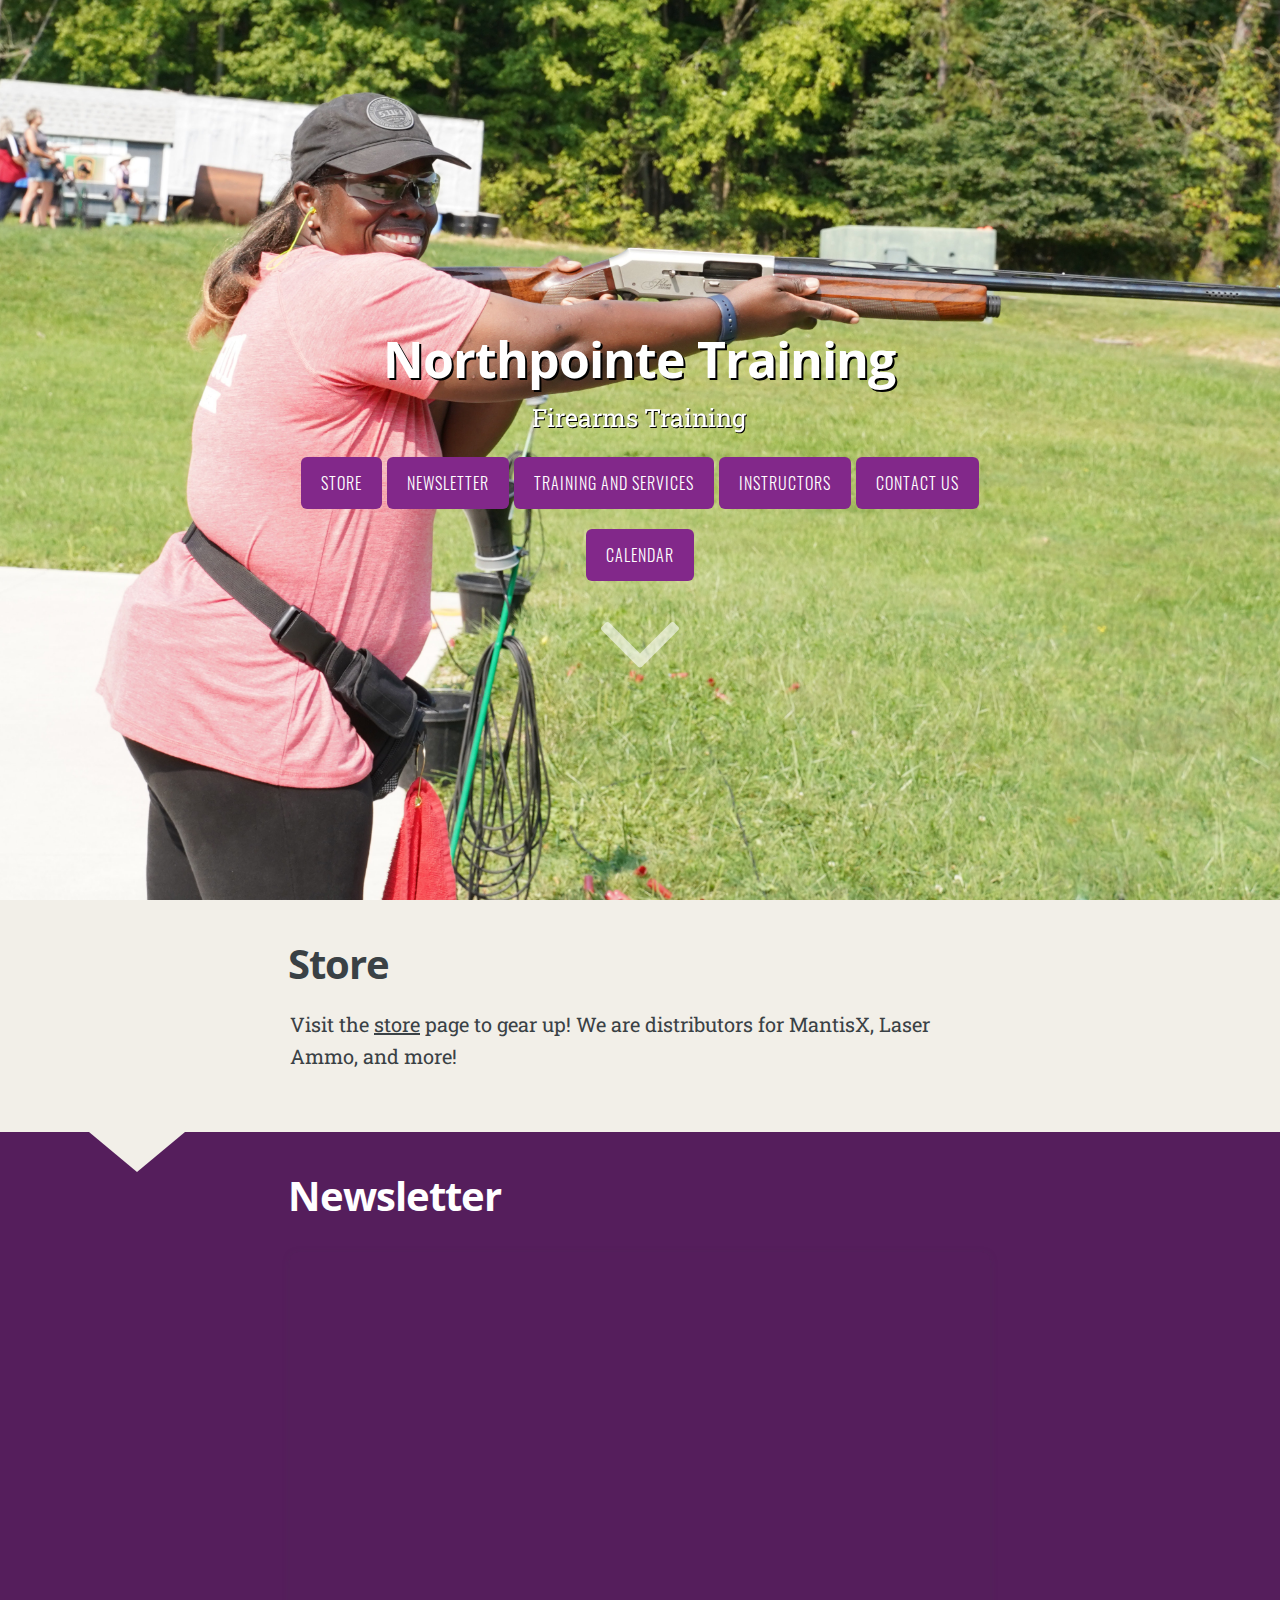
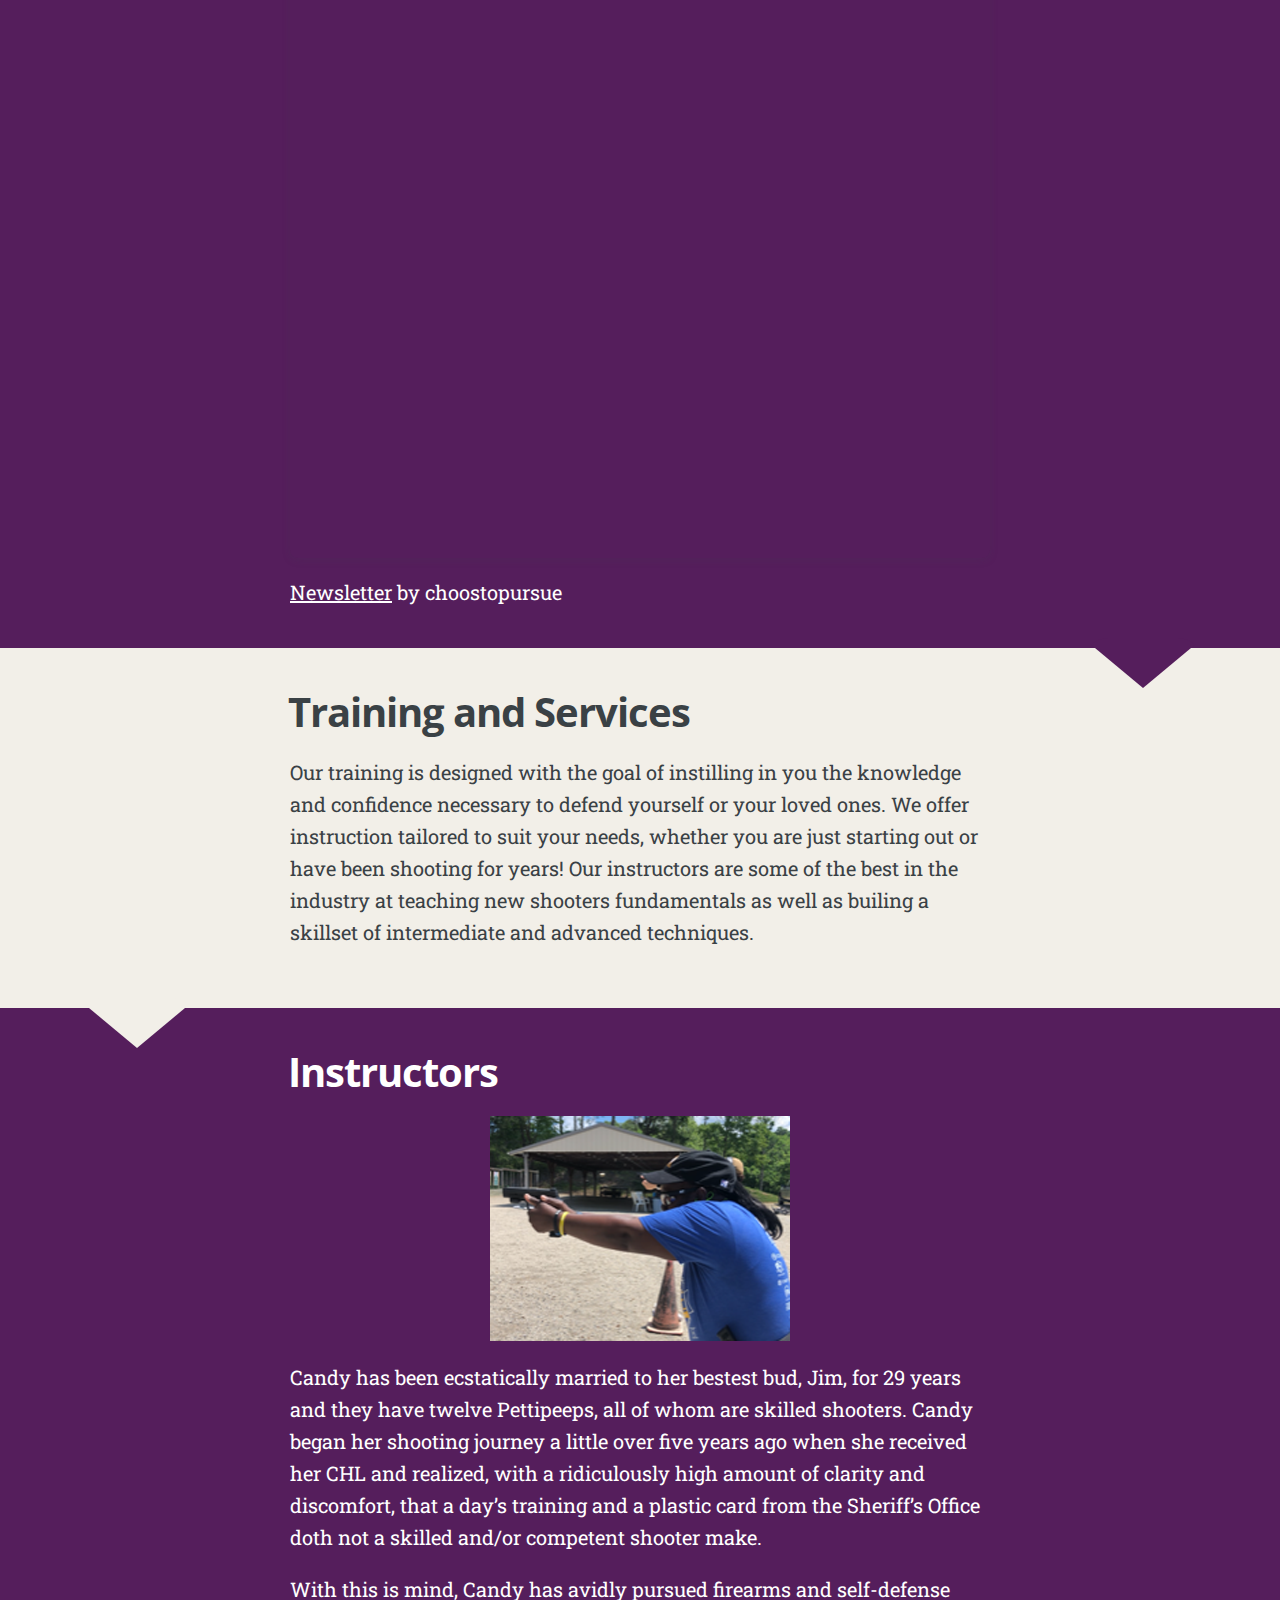
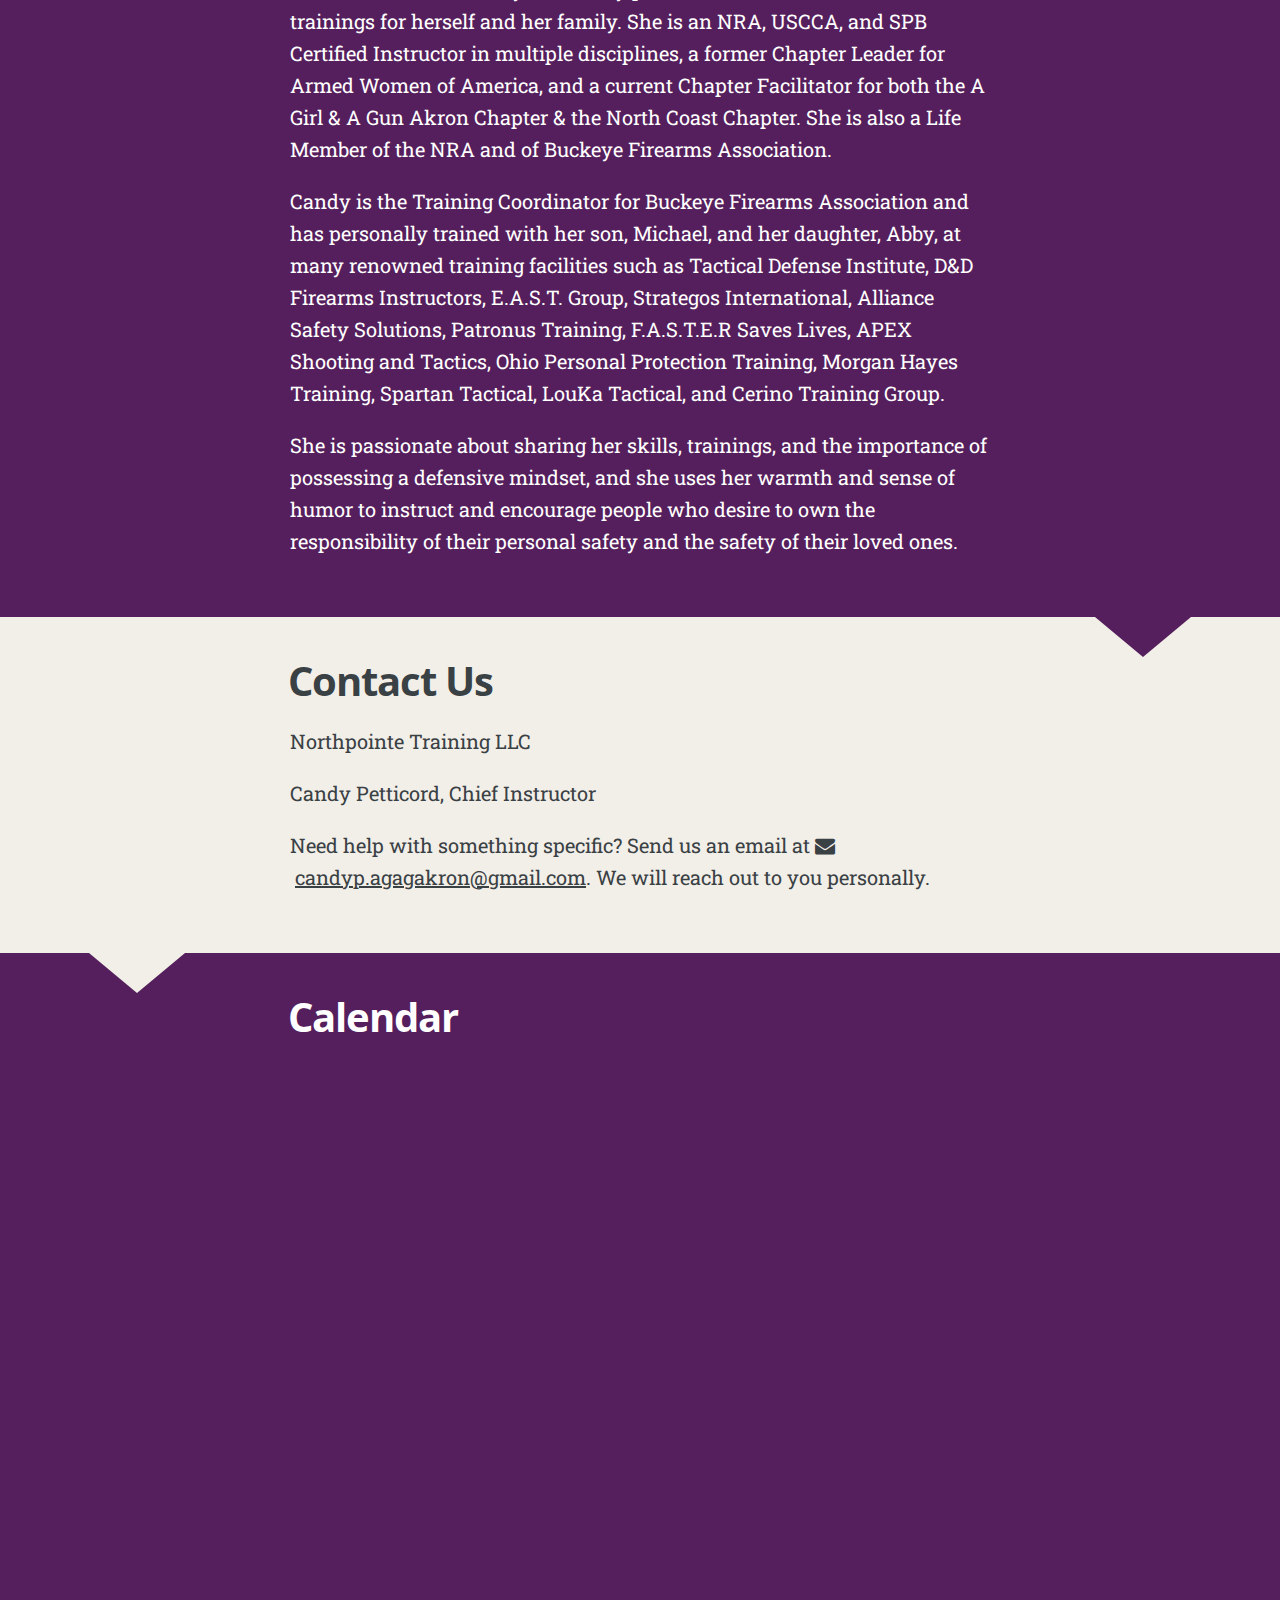
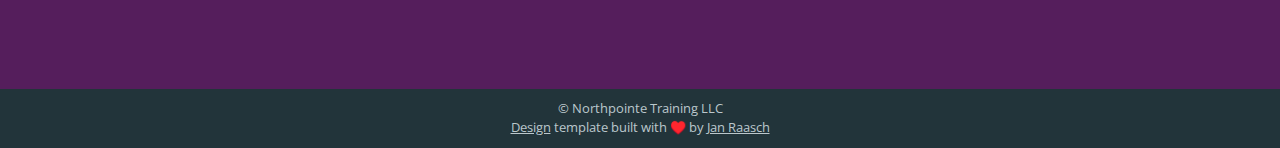
==== index.html @ 9ea6423d "Init repo" ====
<!DOCTYPE html>
<html><meta http-equiv="Content-Type" content="text/html" charset="UTF-8" />
<meta http-equiv="X-UA-Compatible" content="IE=edge,chrome=1" />

<title>Northpointe Training LLC</title>


  <link rel="shortcut icon" href="/images/favicon.png" type="image/png"
/>


  <meta name="description" content="Firearms training"
/>

  <meta name="keywords" content="some, keywords, for, seo, you, know, google, duckduckgo, and, such"
/>
<meta name="referrer" content="no-referrer-when-downgrade" />

<meta name="HandheldFriendly" content="True" />
<meta name="MobileOptimized" content="320" />
<meta name="viewport" content="width=device-width, initial-scale=1.0" />

<link rel="stylesheet" href="/css/screen.css" />
<link rel="stylesheet" href="/css/fonts.css" type="text/css" />
<link
  rel="stylesheet"
  href="/fork-awesome/css/fork-awesome.min.css"
  type="text/css"
/>

<meta property="og:title" content="" />
<meta property="og:description" content="Firearms training" />
<meta property="og:type" content="website" />
<meta property="og:url" content="/" /><meta property="og:image" content="/images/cover-image.jpg"/><meta property="og:site_name" content="Northpointe Training" />

<meta name="twitter:card" content="summary_large_image"/>
<meta name="twitter:image" content="/images/cover-image.jpg"/>

<meta name="twitter:title" content=""/>
<meta name="twitter:description" content="Firearms training"/>

<meta itemprop="name" content="">
<meta itemprop="description" content="Firearms training">





<style>

      
     .blog-title {
          color: #ffffff;
          filter: drop-shadow(2px 2px 0px #000000);
     }

     .blog-description {
          color: #ffffff;
          filter: drop-shadow(1px 1px 0px #000000);
     }
     
      
     a:hover {
         color: #f700ff;
     }

      
     a.btn {
         color: white;
          background-color: #82288a;
     }
     a.btn:hover {
          background-color: #f700ff;
     }

      
     a.fn-item.active {
          color: #ffffff;
     }
     a.fn-item:hover {
          color: #dd2dd4;
     }

      
     .post-holder.odd {
          background: #551e5c;
          color: white;
     }
     .post-holder {
          background: #f2efe8;
     }
     body {
          color: #3A4145;
     }

      
     .site-footer {
          color: #BBC7CC;
          background-color: #22343A;
     }

</style>









<link
  rel="apple-touch-icon"
  sizes="180x180"
  href="/images/apple-touch-icon.png"
/>
<link
  rel="icon"
  type="image/png"
  sizes="32x32"
  href="/images/favicon-32x32.png"
/>
<link
  rel="icon"
  type="image/png"
  sizes="16x16"
  href="/images/favicon-16x16.png"
/>
<body>



<header id="site-head" style="background-image: url(images/cover-image.jpg)">
    <div class="vertical">
        <div id="site-head-content" class="inner">

            <h1 class="blog-title">Northpointe Training</h1>
            <h2 class="blog-description">Firearms Training</h2>

            
                 <a class='btn site-menu' data-title-anchor='store'>Store</a>
            
                 <a class='btn site-menu' data-title-anchor='newsletter'>Newsletter</a>
            
                 <a class='btn site-menu' data-title-anchor='training-and-services'>Training and Services</a>
            
                 <a class='btn site-menu' data-title-anchor='instructors'>Instructors</a>
            
                 <a class='btn site-menu' data-title-anchor='contact-us'>Contact Us</a>
            
                 <a class='btn site-menu' data-title-anchor='calendar'>Calendar</a>
            
            <i id='header-arrow' class="fa fa-angle-down"></i>
        </div>
    </div>
</header>
<main class="content" role="main">

    <div class='fixed-nav'>
    </div>
    
        <div class='post-holder'>
            <article id='store' class='post first '>
                <header class="post-header">
                    <h2 class="post-title">Store</h2>
                </header>
                <section class="post-content">
                    <p>Visit the <a href="https://northpointe-training-store.myshopify.com/">store</a> page to gear up! We are distributors for MantisX, Laser Ammo, and more!</p>

                </section>
            </article>
            <div class='post-after'></div>
        </div>
    
        <div class='post-holder'>
            <article id='newsletter' class='post  '>
                <header class="post-header">
                    <h2 class="post-title">Newsletter</h2>
                </header>
                <section class="post-content">
                    

<div style="position: relative; width: 100%; height: 0; padding-top: 129.4118%; padding-bottom: 0; box-shadow: 0 2px 8px 0 rgba(63,69,81,0.16); margin-top: 1.6em; margin-bottom: 0.9em; overflow: hidden; border-radius: 8px; will-change: transform;">  <iframe loading="lazy" style="position: absolute; width: 100%; height: 100%; top: 0; left: 0; border: none; padding: 0;margin: 0;"    src="https:&#x2F;&#x2F;www.canva.com&#x2F;design&#x2F;DAFQWWDrVAw&#x2F;view?embed" allowfullscreen="allowfullscreen" allow="fullscreen">  </iframe></div><a href="https:&#x2F;&#x2F;www.canva.com&#x2F;design&#x2F;DAFQWWDrVAw&#x2F;view?utm_content=DAFQWWDrVAw&amp;utm_campaign=designshare&amp;utm_medium=embeds&amp;utm_source=link" target="_blank" rel="noopener">Newsletter</a> by choostopursue


                </section>
            </article>
            <div class='post-after'></div>
        </div>
    
        <div class='post-holder'>
            <article id='training-and-services' class='post  '>
                <header class="post-header">
                    <h2 class="post-title">Training and Services</h2>
                </header>
                <section class="post-content">
                    <p>Our training is designed with the goal of instilling in you the knowledge and confidence necessary to defend yourself or your loved ones. We offer instruction tailored to suit your needs, whether you are just starting out or have been shooting for years! Our instructors are some of the best in the industry at teaching new shooters fundamentals as well as builing a skillset of intermediate and advanced techniques.</p>

                </section>
            </article>
            <div class='post-after'></div>
        </div>
    
        <div class='post-holder'>
            <article id='instructors' class='post  '>
                <header class="post-header">
                    <h2 class="post-title">Instructors</h2>
                </header>
                <section class="post-content">
                    <p><img src="images/Candy-Pic2web.png" alt="Candy Petticord"></p>
<p>Candy has been ecstatically married to her bestest bud, Jim, for 29 years and they have twelve Pettipeeps, all of whom are skilled shooters. Candy began her shooting journey a little over five years ago when she received her CHL and realized, with a ridiculously high amount of clarity and discomfort, that a day&rsquo;s training and a plastic card from the Sheriff&rsquo;s Office doth not a skilled and/or competent shooter make.</p>
<p>With this is mind, Candy has avidly pursued firearms and self-defense trainings for herself and her family. She is an NRA, USCCA, and SPB Certified Instructor in multiple disciplines, a former Chapter Leader for Armed Women of America, and a current Chapter Facilitator for both the A Girl &amp; A Gun Akron Chapter &amp; the North Coast Chapter. She is also a Life Member of the NRA and of Buckeye Firearms Association.</p>
<p>Candy is the Training Coordinator for Buckeye Firearms Association and has personally trained with her son, Michael, and her daughter, Abby, at many renowned training facilities such as Tactical Defense Institute, D&amp;D Firearms Instructors, E.A.S.T. Group, Strategos International, Alliance Safety Solutions, Patronus Training, F.A.S.T.E.R Saves Lives, APEX Shooting and Tactics, Ohio Personal Protection Training, Morgan Hayes Training, Spartan Tactical, LouKa Tactical, and Cerino Training Group.</p>
<p>She is passionate about sharing her skills, trainings, and the importance of possessing a defensive mindset, and she uses her warmth and sense of humor to instruct and encourage people who desire to own the responsibility of their personal safety and the safety of their loved ones.</p>

                </section>
            </article>
            <div class='post-after'></div>
        </div>
    
        <div class='post-holder'>
            <article id='contact-us' class='post  '>
                <header class="post-header">
                    <h2 class="post-title">Contact Us</h2>
                </header>
                <section class="post-content">
                    <p>Northpointe Training LLC</p>
<p>Candy Petticord, Chief Instructor</p>
<p>Need help with something specific? Send us an email at <i class="fa fa-envelope"></i> <a href="mailto:candyp.agagakron@gmail.com">candyp.agagakron@gmail.com</a>. We will reach out to you personally.</p>
<!-- raw HTML omitted -->

                </section>
            </article>
            <div class='post-after'></div>
        </div>
    
        <div class='post-holder'>
            <article id='calendar' class='post  last'>
                <header class="post-header">
                    <h2 class="post-title">Calendar</h2>
                </header>
                <section class="post-content">
                    

<iframe src="https://calendar.google.com/calendar/embed?src=ashleye.agagakron%40gmail.com&ctz=America%2FNew_York" style="border: 0" width="100%" height="600" frameborder="0" scrolling="no"></iframe>


                </section>
            </article>
            <div class='post-after'></div>
        </div>
    
</main>
<footer class="site-footer">
  <div class="inner">
    
      <section class="copyright">© Northpointe Training LLC</section>


    <section></section>
    
      <section>
        <a href="https://themes.gohugo.io/hugo-scroll/">Design</a> template
        built with ♥️ by
        <a href="https://www.janraasch.com" title="Jan Raasch">Jan Raasch</a>
      </section>

  </div>
</footer>

    <script type="text/javascript" src='/js/jquery-1.11.3.min.js'></script>

    
    <script type="text/javascript" src='/js/icons.js'></script>
    <script type="text/javascript" src='/js/index.js'></script>
    
</body>
</html>
---- css/screen.css ----
/* ==========================================================================
   Table of Contents
   ========================================================================== */

/*

    0.  Includes
    1.  Icons
    2.  General
    3.  Utilities
    4.  General
    5.  Single Post
    6.  Third Party Elements
    7.  Pagination
    8.  Footer
    9.  Media Queries (Tablet)
    10. Media Queries (Mobile)

 */

/* ==========================================================================
   0. Includes - Ground zero
   ========================================================================== */

@import url(normalize.css);

/* ==========================================================================
      1. Icons - Sets up the icon font and respective classes
      ========================================================================== */

/* Import the font file with the icons in it */
@font-face {
  font-family: "icons";
  src: url("../fonts/icons.eot");
  src: url("../fonts/icons.eot?#iefix") format("embedded-opentype"),
    url("../fonts/icons.woff") format("woff"),
    url("../fonts/icons.ttf") format("truetype"),
    url("../fonts/icons.svg#icons") format("svg");
  font-weight: normal;
  font-style: normal;
}

/* Apply these base styles to all icons */
.i-ghost,
.icon-feed,
.icon-twitter,
.icon-google-plus,
.icon-facebook {
  font-family: "icons";
  speak: none;
  font-style: normal;
  font-weight: normal;
  font-variant: normal;
  text-transform: none;
  line-height: 1;
  -webkit-font-smoothing: antialiased;
  text-decoration: none;
}

/* Each icon is created by inserting the corret character into the
      content of the :before pseudo element. Like a boss. */
.i-ghost:before {
  content: "\e000";
}
.icon-feed:before {
  content: "\e001";
}
.icon-twitter:before {
  content: "\e002";
  font-size: 1.1em;
}
.icon-google-plus:before {
  content: "\e003";
}
.icon-facebook:before {
  content: "\e004";
}

/* ==========================================================================
      2. General - Setting up some base styles
      ========================================================================== */

html {
  height: 100%;
  max-height: 100%;
  font-size: 62.5%;
  overflow-x: hidden;
}

body {
  height: 100%;
  max-height: 100%;
  /*font-family: 'Droid Serif', serif;*/
  font-family: "Roboto Slab", serif;
  font-size: 2rem;
  line-height: 1.6em;
  color: #3a4145;
}
a.fa {
  text-decoration: none;
}
::-moz-selection {
  color: #222;
  background: #d6edff;
  text-shadow: none;
}

::selection {
  color: #222;
  background: #d6edff;
  text-shadow: none;
}
.left {
  float: left;
}
.right {
  float: right;
}
.clear {
  clear: both;
}
h1,
h2,
h3,
h4,
h5,
h6 {
  text-rendering: optimizeLegibility;
  line-height: 1;
  margin-top: 0;
  margin-bottom: 10px;
  font-family: "Open Sans", sans-serif;
}
h3,
h4,
h5,
h6 {
  text-rendering: optimizeLegibility;
  line-height: 120%;
  margin-top: 0;
  font-family: "Open Sans", sans-serif;
  margin-bottom: 0%;
}

h1 {
  font-size: 5rem;
  line-height: 1.2em;
  letter-spacing: -2px;
  text-indent: -3px;
}

h2 {
  font-size: 4rem;
  line-height: 1.2em;
  letter-spacing: -1px;
  text-indent: -2px;
}

h3 {
  font-size: 3.5rem;
}

h4 {
  font-size: 3rem;
}

h5 {
  font-size: 2.5rem;
}

h6 {
  font-size: 2rem;
}

a {
  color: inherit;
  transition: all ease 0.3s;
  -webkit-transition: all ease 0.3s;
  -moz-transition: all ease 0.3s;
}

a:hover {
  color: #86c440;
}

a.btn {
  text-decoration: none;
  background-color: #9fd067;
  border-radius: 6px;
  -webkit-border-radius: 6px;
  color: white;
  display: inline-block;
  font-size: 16px;
  letter-spacing: 1px;
  margin: 0;
  overflow: visible;
  padding: 10px 20px 10px 20px;
  position: relative;
  margin-top: 2rem;
  cursor: pointer;
  font-family: "Oswald", sans-serif;
  text-transform: uppercase;
  font-weight: lighter;
}

a.btn:hover {
  background: #86c440;
}

#header-arrow {
  font-size: 140px;
  margin: -10px auto;
  text-align: center;
  position: absolute;
  width: 100%;
  left: 0;
  bottom: -120px;
  cursor: pointer;
  opacity: 0.6;
  transition: all ease 0.3s;
  -webkit-transition: all ease 0.3s;
  -moz-transition: all ease 0.3s;
}
#header-arrow:hover {
  opacity: 0.9;
}

h1 a,
h2 a,
h3 a,
h4 a,
h5 a,
h6 a {
  /*color: #50585D;*/
}

p,
ul,
ol {
  margin: 1em 0;
}

ol ol,
ul ul,
ul ol,
ol ul {
  margin: 0.4em 0;
}

hr {
  display: block;
  height: 1px;
  border: 0;
  border-top: 1px solid #efefef;
  margin: 3.2em 0;
  padding: 0;
}

blockquote {
  -moz-box-sizing: border-box;
  box-sizing: border-box;
  margin: 1em 0 1em -2.2em;
  padding: 0 0 0 1em;
  /*border-left: #4a4a4a 0.4em solid;*/
  font-weight: lighter;
}

blockquote p {
  margin: 0.8em 0;
}
.quo {
  /*float: left;*/
  margin-right: 10px;
  margin-left: 10px;
  font-size: 20px;
}

blockquote small {
  display: inline-block;
  margin: 0.8em 0 0.8em 1.5em;
  font-size: 0.9em;
  color: #ccc;
}

blockquote small:before {
  content: "\2014 \00A0";
}

blockquote cite {
  font-weight: bold;
}

blockquote cite a {
  font-weight: normal;
}

dl {
  margin: 1.6em 0;
}

dl dt {
  float: left;
  width: 180px;
  overflow: hidden;
  clear: left;
  text-align: right;
  text-overflow: ellipsis;
  white-space: nowrap;
  font-weight: bold;
  margin-bottom: 1em;
}

dl dd {
  margin-left: 200px;
  margin-bottom: 1em;
}

mark {
  background-color: #ffc336;
}

code,
tt {
  padding: 3px 5px;
  font-family: Inconsolata, monospace, sans-serif;
  font-size: 0.75em;
  /*white-space: pre;*/
  border: 1px solid #e3edf3;
  background: #f7fafb;
  border-radius: 2px;
  color: #3a4145;
}

pre {
  -moz-box-sizing: border-box;
  box-sizing: border-box;
  margin: 1.6em 0;
  border: 1px solid #e3edf3;
  width: 100%;
  padding: 10px;
  font-family: Inconsolata, monospace, sans-serif;
  font-size: 0.9em;
  white-space: pre;
  overflow: auto;
  background: #f7fafb;
  border-radius: 3px;
}

pre code,
tt {
  font-size: inherit;
  white-space: -moz-pre-wrap;
  white-space: pre-wrap;
  background: transparent;
  border: none;
  padding: 0;
}

kbd {
  display: inline-block;
  margin-bottom: 0.4em;
  padding: 1px 8px;
  border: #ccc 1px solid;
  color: #666;
  text-shadow: #fff 0 1px 0;
  font-size: 0.9em;
  font-weight: bold;
  background: #f4f4f4;
  border-radius: 4px;
  box-shadow: 0 1px 0 rgba(0, 0, 0, 0.2), 0 1px 0 0 #fff inset;
}

table {
  -moz-box-sizing: border-box;
  box-sizing: border-box;
  margin: 1.6em 0;
  width: 100%;
  max-width: 100%;
  background-color: transparent;
}

table th,
table td {
  padding: 8px;
  line-height: 20px;
  text-align: left;
  vertical-align: top;
  border-top: 1px solid #efefef;
}

table th {
  color: #000;
}

table caption + thead tr:first-child th,
table caption + thead tr:first-child td,
table colgroup + thead tr:first-child th,
table colgroup + thead tr:first-child td,
table thead:first-child tr:first-child th,
table thead:first-child tr:first-child td {
  border-top: 0;
}

table tbody + tbody {
  border-top: 2px solid #efefef;
}

table table table {
  background-color: #fff;
}

table tbody > tr:nth-child(odd) > td,
table tbody > tr:nth-child(odd) > th {
  background-color: #f6f6f6;
}

table.plain {
  tbody > tr:nth-child(odd) > td,
  tbody > tr:nth-child(odd) > th {
    background: transparent;
  }
}

li {
  margin-left: 30px;
}

ul li {
  list-style-type: none;
}

.bult {
  display: inline;
  float: left;
  padding-top: 7px;
}

/* ==========================================================================
      3. Utilities - These things get used a lot
      ========================================================================== */

/* Hides shit */
.hidden {
  text-indent: -9999px;
  visibility: hidden;
  display: none;
}

/* Creates a responsive wrapper that makes our content scale nicely */
.inner {
  position: relative;
  width: 80%;
  max-width: 700px;
  margin: 0 auto;
}

/* Centres vertically yo. (IE8+) */
.vertical {
  display: table-cell;
  vertical-align: middle;
}

/* ==========================================================================
      4. General - The main styles for the the theme
      ========================================================================== */

/* Big cover image on the home page */
#site-head {
  position: relative;
  display: table;
  width: 100%;
  height: 100%;
  margin-bottom: 0rem;
  text-align: center;
  color: #fff;
  background: #b80135 no-repeat center center;
  background-size: cover;
}

#site-head:after {
}

/* Yo-logo. Yolo-go. Upload one in ghost/settings/ */
#blog-logo img {
  display: block;
  max-height: 100px;
  width: auto;
  margin: 0 auto;
  line-height: 0;
}

#back {
  color: rgba(0, 0, 0, 0.2);
  position: fixed;
  top: 8px;
  left: 8px;
  padding: 6px;
  font-size: 16px;
}

/* The details of your blog. Defined in ghost/settings/ */
.blog-title {
  margin: 10px 0 10px 0;
  font-size: 5rem;
  letter-spacing: -1px;
}

.blog-description {
  margin: 0;
  font-size: 2.5rem;
  line-height: 1.5em;
  font-weight: 400;
  font-family: "Roboto Slab", serif;
  letter-spacing: 0;
}

.post-holder {
  width: 100%;
  height: 100%;
  background: #f2efe8;
  position: relative;
}
.post-holder.odd {
  background: #b80135;
  color: white;
}

/* Every post, on every page, gets this style on its <article> tag */
.post {
  position: relative;
  width: 80%;
  max-width: 700px;
  margin: 0rem auto;
  padding-bottom: 4rem;
  padding-top: 4rem;
  height: 70%;
  word-break: break-word;
  hyphens: auto;
}

/* Add a little circle in the middle of the border-bottom on our .post
      just for the lolz and stylepoints. */

.fixed-nav {
  display: none;
  opacity: 1;
  position: fixed;
  top: 40px;
  left: 2%;
  z-index: 99999;
  font-family: "Open Sans Condensed", sans-serif;
  text-transform: uppercase;
  font-size: 1.5rem;
  line-height: 130%;
  font-weight: bold;
}
a.fn-item {
  display: block;
  cursor: pointer;
  opacity: 0.7;
}
.white {
  color: white;
}
a.fn-item:hover {
  color: #9fd067;
}
a.fn-item.active {
  color: #86c440;
  opacity: 1;
}

.post-after {
  position: absolute;
  bottom: -40px;
  right: 6%;
  z-index: 1;
  width: 0;
  height: 0;
  border-left: 60px solid transparent;
  border-right: 60px solid transparent;
  border-top: 50px solid #f2efe8;
  border-radius: 25px;
}
.post-after.even {
  left: 6%;
}

.post-title {
  margin: 0;
}

.post-title a {
  text-decoration: none;
}

.post-excerpt p {
  margin: 1.6rem 0 0 0;
  font-size: 0.9em;
  line-height: 1.6em;
}

.post-meta {
  display: inline-block;
  margin: 0 0 5px 0;
  font-family: "Open Sans", sans-serif;
  font-size: 1.5rem;
  color: #9eabb3;
}

.post-meta a {
  color: #9eabb3;
  text-decoration: none;
}

.post-meta a:hover {
  text-decoration: underline;
}

.user-meta {
  position: relative;
  padding: 0.3rem 40px 0 100px;
  min-height: 77px;
}

.user-image {
  position: absolute;
  top: 0;
  left: 0;
}

.user-name {
  display: block;
  font-weight: bold;
}

.user-bio {
  display: block;
  max-width: 440px;
  font-size: 1.4rem;
  line-height: 1.5em;
}

.publish-meta {
  position: absolute;
  top: 0;
  right: 0;
  padding: 4.3rem 0 4rem 0;
  text-align: right;
}

.publish-heading {
  display: block;
  font-weight: bold;
}

.publish-date {
  display: block;
  font-size: 1.4rem;
  line-height: 1.5em;
}

/* ==========================================================================
      5. Single Post - When you click on an individual post
      ========================================================================== */

/* Tweak the .post wrapper style */
.post-template .post {
  margin-top: 0;
  border-bottom: none;
  padding-bottom: 0;
}

/* Kill that stylish little circle that was on the border, too */
.post-template .post:after {
  display: none;
}

/* Insert some mad padding up in the header for better spacing */
.post-template .post-header {
  padding: 60px 0;
}

/* Keep large images within the bounds of the post-width */
.post-content img {
  display: block;
  max-width: 100%;
  margin: 0 auto;
}

/* The author credit area after the post */
.post-footer {
  position: relative;
  margin: 4rem 0 0 0;
  padding: 4rem 0 0 0;
  border-top: #ebf2f6 1px solid;
}

.post-footer h4 {
  font-size: 1.8rem;
  margin: 0;
}

.post-footer p {
  margin: 1rem 0;
  font-size: 1.4rem;
  line-height: 1.6em;
}

/* Create some space to the right for the share links */
.post-footer .author {
  margin-right: 180px;
}

/* Drop the share links in the space to the right.
      Doing it like this means it's easier for the author bio
      to be flexible at smaller screen sizes while the share
      links remain at a fixed width the whole time */
.post-footer .share {
  position: absolute;
  top: 4rem;
  right: 0;
  width: 140px;
}

.post-footer .share a {
  font-size: 1.8rem;
  display: inline-block;
  margin: 1.4rem 1.6rem 1.6rem 0;
  color: #bbc7cc;
}

.post-footer .share a:hover {
  color: #50585d;
}

/* ==========================================================================
      6. Third Party Elements - Embeds from other services
      ========================================================================== */

/* Github */

.gist table {
  margin: 0;
  font-size: 1.4rem;
}

.gist .line-number {
  min-width: 25px;
  font-size: 1.1rem;
}

/* ==========================================================================
      7. Pagination - Tools to let you flick between pages
      ========================================================================== */

/* The main wrapper for our pagination links */
.pagination {
  position: relative;
  width: 80%;
  max-width: 700px;
  margin: 4rem auto;
  font-family: "Open Sans", sans-serif;
  font-size: 1.3rem;
  color: #9eabb3;
  text-align: center;
}

.pagination a {
  color: #9eabb3;
}

/* Push the previous/next links out to the left/right */
.older-posts,
.newer-posts {
  position: absolute;
  display: inline-block;
  padding: 0 15px;
  border: #ebf2f6 2px solid;
  text-decoration: none;
  border-radius: 30px;
  transition: border ease 0.3s;
}

.older-posts {
  right: 0;
}

.page-number {
  display: inline-block;
  padding: 2px 0;
}

.newer-posts {
  left: 0;
}

.older-posts:hover,
.newer-posts:hover {
  border-color: #9eabb3;
}

/* ==========================================================================
      8. Footer - The bottom of every page
      ========================================================================== */

.site-footer {
  position: relative;
  margin: 0rem 0 0 0;
  padding: 1rem 0;
  font-family: "Open Sans", sans-serif;
  font-size: 1.3rem;
  line-height: 1.5em;
  color: #bbc7cc;
  text-align: center;
  background: #22343a;
}

.site-footer a {
  color: #bbc7cc;
  text-decoration: underline;
}

.site-footer a:hover {
  color: #50585d;
}

.poweredby .i-ghost {
  font-weight: 700;
  text-decoration: none;
}

.poweredby .i-ghost:hover {
  text-decoration: none;
}

.poweredby .i-ghost:before {
  font-size: 1rem;
  margin-right: 0.2em;
}

/* The subscribe icon on the footer */
.subscribe {
  width: 28px;
  height: 28px;
  position: absolute;
  top: -14px;
  left: 50%;
  margin-left: -15px;
  border: #ebf2f6 1px solid;
  text-align: center;
  line-height: 2.4rem;
  border-radius: 50px;
  background: #fff;
  transition: box-shadow 0.5s;
}

/* The RSS icon, inserted via icon font */
.subscribe:before {
  color: #d2dee3;
  font-size: 10px;
  position: absolute;
  top: 2px;
  left: 9px;
  font-weight: bold;
  transition: color 0.5s ease;
}

/* Add a box shadow to on hover */
.subscribe:hover {
  box-shadow: rgba(0, 0, 0, 0.05) 0 0 0 3px;
  transition: box-shadow 0.25s;
}

.subscribe:hover:before {
  color: #50585d;
}

/* CSS tooltip saying "Subscribe!" - initially hidden */
.tooltip {
  opacity: 0;
  display: inline-block;
  padding: 4px 8px 5px 8px;
  position: absolute;
  top: -23px;
  left: -23px;
  color: rgba(255, 255, 255, 0.9);
  font-size: 1.1rem;
  font-weight: bold;
  line-height: 1em;
  text-align: center;
  background: #50585d;
  border-radius: 20px;
  box-shadow: 0 1px 4px rgba(0, 0, 0, 0.1);
  transition: opacity 0.3s ease, top 0.3s ease;
}

/* The little chiclet arrow under the tooltip, pointing down */
.tooltip:after {
  content: "";
  border-width: 5px 5px 0 5px;
  border-style: solid;
  border-color: #50585d transparent;
  display: block;
  position: absolute;
  bottom: -4px;
  left: 50%;
  margin-left: -5px;
  z-index: 220;
  width: 0;
}

/* On hover, show the tooltip! */
.subscribe:hover .tooltip {
  opacity: 1;
  top: -33px;
}

/* ==========================================================================
      9. Media Queries - Smaller than 1130px
      ========================================================================== */

@media only screen and (max-width: 1130px) {
  .fixed-nav {
    opacity: 1;
    position: fixed;
    top: 0px;
    left: 0px;
    z-index: 99999;
    background: #f2efe8;
    width: 100%;
    text-align: center;
    padding: 4px;
  }
  a.fn-item {
    display: inline;
    margin-left: 10px;
  }
  blockquote {
    margin-left: 0;
  }
  .post-holder {
    padding-top: 20px;
  }
  #site-head {
    -webkit-box-sizing: border-box;
    -moz-box-sizing: border-box;
    box-sizing: border-box;
    min-height: 240px;
    padding: 15% 0;
    height: 100%;
    margin-bottom: 0rem;
  }

  .blog-title {
    font-size: 4rem;
    letter-spacing: -1px;
  }

  .blog-description {
    font-size: 2.2rem;
    line-height: 1.5em;
  }

  .post {
    font-size: 0.9em;
    line-height: 1.6em;
  }

  .post-template .post {
    padding-bottom: 1rem;
  }

  .post-template .post-header {
    padding: 40px 0;
  }

  h1 {
    font-size: 4.8rem;
    text-indent: -2px;
  }

  h2 {
    font-size: 3.8rem;
  }

  h3 {
    font-size: 3.3rem;
  }

  h4 {
    font-size: 2.8rem;
  }
}

/* ==========================================================================
      10. Media Queries - Smaller than 500px
      ========================================================================== */

@media only screen and (max-width: 500px) {
  .fixed-nav {
    display: none;
  }
  .post-holder {
    padding-top: 20px;
  }
  #blog-logo img {
    max-height: 80px;
  }

  .inner,
  .pagination {
    width: auto;
    margin-left: 16px;
    margin-right: 16px;
  }

  .post {
    width: auto;
    margin-left: 16px;
    margin-right: 16px;
    font-size: 0.8em;
    line-height: 1.6em;
  }

  #site-head {
    padding: 10% 0;
    height: 65%;
  }
  #header-arrow {
    display: none;
  }
  a.btn {
    margin-top: 10px;
  }

  .blog-title {
    font-size: 3rem;
  }

  .blog-description {
    font-size: 2.2rem;
  }

  h1,
  h2 {
    font-size: 3rem;
    line-height: 1.1em;
    letter-spacing: -1px;
  }

  h3 {
    font-size: 2.8rem;
  }

  h4 {
    font-size: 2.3rem;
  }

  .post-template .post {
    padding-bottom: 0;
  }

  .post-template .post-header {
    padding: 30px 0;
  }

  .post-meta {
    font-size: 1.3rem;
  }

  .post-footer {
    padding: 4rem 0;
    text-align: center;
  }

  .post-footer .author {
    margin: 0 0 2rem 0;
    padding: 0 0 1.6rem 0;
    border-bottom: #ebf2f6 1px dashed;
  }

  .post-footer .share {
    position: static;
    width: auto;
  }

  .post-footer .share a {
    margin: 1.4rem 0.8rem 0 0.8rem;
  }

  .older-posts,
  .newer-posts {
    position: static;
    margin: 10px 0;
  }

  .page-number {
    display: block;
  }

  .site-footer {
    /*margin-top: 0.8rem;*/
    font-size: 1.1rem;
  }
}

/* ==========================================================================
      End of file. Media queries should be the last thing here. Do not add stuff
      below this point, or it will probably fuck everything up.
      ========================================================================== */
---- css/fonts.css ----
/* ==========================================================================
   Table of Contents
   ========================================================================== */

/*

    1. Open Sans            300italic,400italic,600italic,700italic,800italic,300,400,600,700,800
    2. Open Sans Condensed  300,300italic,700
    3. Oswald               300,400,700
    4. Roboto Slab          100,300,400,700

 */

/* ==========================================================================
   1. Open Sans
   ========================================================================== */

/* open-sans-300 - latin */
@font-face {
  font-family: 'Open Sans';
  font-style: normal;
  font-weight: 300;
  src: url('../fonts/open-sans-v27-latin-300.eot'); /* IE9 Compat Modes */
  src: local(''),
       url('../fonts/open-sans-v27-latin-300.eot?#iefix') format('embedded-opentype'), /* IE6-IE8 */
       url('../fonts/open-sans-v27-latin-300.woff2') format('woff2'), /* Super Modern Browsers */
       url('../fonts/open-sans-v27-latin-300.woff') format('woff'), /* Modern Browsers */
       url('../fonts/open-sans-v27-latin-300.ttf') format('truetype'), /* Safari, Android, iOS */
       url('../fonts/open-sans-v27-latin-300.svg#OpenSans') format('svg'); /* Legacy iOS */
}

/* open-sans-regular - latin */
@font-face {
  font-family: 'Open Sans';
  font-style: normal;
  font-weight: 400;
  src: url('../fonts/open-sans-v27-latin-regular.eot'); /* IE9 Compat Modes */
  src: local(''),
       url('../fonts/open-sans-v27-latin-regular.eot?#iefix') format('embedded-opentype'), /* IE6-IE8 */
       url('../fonts/open-sans-v27-latin-regular.woff2') format('woff2'), /* Super Modern Browsers */
       url('../fonts/open-sans-v27-latin-regular.woff') format('woff'), /* Modern Browsers */
       url('../fonts/open-sans-v27-latin-regular.ttf') format('truetype'), /* Safari, Android, iOS */
       url('../fonts/open-sans-v27-latin-regular.svg#OpenSans') format('svg'); /* Legacy iOS */
}

/* open-sans-600 - latin */
@font-face {
  font-family: 'Open Sans';
  font-style: normal;
  font-weight: 600;
  src: url('../fonts/open-sans-v27-latin-600.eot'); /* IE9 Compat Modes */
  src: local(''),
       url('../fonts/open-sans-v27-latin-600.eot?#iefix') format('embedded-opentype'), /* IE6-IE8 */
       url('../fonts/open-sans-v27-latin-600.woff2') format('woff2'), /* Super Modern Browsers */
       url('../fonts/open-sans-v27-latin-600.woff') format('woff'), /* Modern Browsers */
       url('../fonts/open-sans-v27-latin-600.ttf') format('truetype'), /* Safari, Android, iOS */
       url('../fonts/open-sans-v27-latin-600.svg#OpenSans') format('svg'); /* Legacy iOS */
}

/* open-sans-700 - latin */
@font-face {
  font-family: 'Open Sans';
  font-style: normal;
  font-weight: 700;
  src: url('../fonts/open-sans-v27-latin-700.eot'); /* IE9 Compat Modes */
  src: local(''),
       url('../fonts/open-sans-v27-latin-700.eot?#iefix') format('embedded-opentype'), /* IE6-IE8 */
       url('../fonts/open-sans-v27-latin-700.woff2') format('woff2'), /* Super Modern Browsers */
       url('../fonts/open-sans-v27-latin-700.woff') format('woff'), /* Modern Browsers */
       url('../fonts/open-sans-v27-latin-700.ttf') format('truetype'), /* Safari, Android, iOS */
       url('../fonts/open-sans-v27-latin-700.svg#OpenSans') format('svg'); /* Legacy iOS */
}

/* open-sans-800 - latin */
@font-face {
  font-family: 'Open Sans';
  font-style: normal;
  font-weight: 800;
  src: url('../fonts/open-sans-v27-latin-800.eot'); /* IE9 Compat Modes */
  src: local(''),
       url('../fonts/open-sans-v27-latin-800.eot?#iefix') format('embedded-opentype'), /* IE6-IE8 */
       url('../fonts/open-sans-v27-latin-800.woff2') format('woff2'), /* Super Modern Browsers */
       url('../fonts/open-sans-v27-latin-800.woff') format('woff'), /* Modern Browsers */
       url('../fonts/open-sans-v27-latin-800.ttf') format('truetype'), /* Safari, Android, iOS */
       url('../fonts/open-sans-v27-latin-800.svg#OpenSans') format('svg'); /* Legacy iOS */
}

/* open-sans-300italic - latin */
@font-face {
  font-family: 'Open Sans';
  font-style: italic;
  font-weight: 300;
  src: url('../fonts/open-sans-v27-latin-300italic.eot'); /* IE9 Compat Modes */
  src: local(''),
       url('../fonts/open-sans-v27-latin-300italic.eot?#iefix') format('embedded-opentype'), /* IE6-IE8 */
       url('../fonts/open-sans-v27-latin-300italic.woff2') format('woff2'), /* Super Modern Browsers */
       url('../fonts/open-sans-v27-latin-300italic.woff') format('woff'), /* Modern Browsers */
       url('../fonts/open-sans-v27-latin-300italic.ttf') format('truetype'), /* Safari, Android, iOS */
       url('../fonts/open-sans-v27-latin-300italic.svg#OpenSans') format('svg'); /* Legacy iOS */
}

/* open-sans-italic - latin */
@font-face {
  font-family: 'Open Sans';
  font-style: italic;
  font-weight: 400;
  src: url('../fonts/open-sans-v27-latin-italic.eot'); /* IE9 Compat Modes */
  src: local(''),
       url('../fonts/open-sans-v27-latin-italic.eot?#iefix') format('embedded-opentype'), /* IE6-IE8 */
       url('../fonts/open-sans-v27-latin-italic.woff2') format('woff2'), /* Super Modern Browsers */
       url('../fonts/open-sans-v27-latin-italic.woff') format('woff'), /* Modern Browsers */
       url('../fonts/open-sans-v27-latin-italic.ttf') format('truetype'), /* Safari, Android, iOS */
       url('../fonts/open-sans-v27-latin-italic.svg#OpenSans') format('svg'); /* Legacy iOS */
}

/* open-sans-600italic - latin */
@font-face {
  font-family: 'Open Sans';
  font-style: italic;
  font-weight: 600;
  src: url('../fonts/open-sans-v27-latin-600italic.eot'); /* IE9 Compat Modes */
  src: local(''),
       url('../fonts/open-sans-v27-latin-600italic.eot?#iefix') format('embedded-opentype'), /* IE6-IE8 */
       url('../fonts/open-sans-v27-latin-600italic.woff2') format('woff2'), /* Super Modern Browsers */
       url('../fonts/open-sans-v27-latin-600italic.woff') format('woff'), /* Modern Browsers */
       url('../fonts/open-sans-v27-latin-600italic.ttf') format('truetype'), /* Safari, Android, iOS */
       url('../fonts/open-sans-v27-latin-600italic.svg#OpenSans') format('svg'); /* Legacy iOS */
}

/* open-sans-700italic - latin */
@font-face {
  font-family: 'Open Sans';
  font-style: italic;
  font-weight: 700;
  src: url('../fonts/open-sans-v27-latin-700italic.eot'); /* IE9 Compat Modes */
  src: local(''),
       url('../fonts/open-sans-v27-latin-700italic.eot?#iefix') format('embedded-opentype'), /* IE6-IE8 */
       url('../fonts/open-sans-v27-latin-700italic.woff2') format('woff2'), /* Super Modern Browsers */
       url('../fonts/open-sans-v27-latin-700italic.woff') format('woff'), /* Modern Browsers */
       url('../fonts/open-sans-v27-latin-700italic.ttf') format('truetype'), /* Safari, Android, iOS */
       url('../fonts/open-sans-v27-latin-700italic.svg#OpenSans') format('svg'); /* Legacy iOS */
}

/* open-sans-800italic - latin */
@font-face {
  font-family: 'Open Sans';
  font-style: italic;
  font-weight: 800;
  src: url('../fonts/open-sans-v27-latin-800italic.eot'); /* IE9 Compat Modes */
  src: local(''),
       url('../fonts/open-sans-v27-latin-800italic.eot?#iefix') format('embedded-opentype'), /* IE6-IE8 */
       url('../fonts/open-sans-v27-latin-800italic.woff2') format('woff2'), /* Super Modern Browsers */
       url('../fonts/open-sans-v27-latin-800italic.woff') format('woff'), /* Modern Browsers */
       url('../fonts/open-sans-v27-latin-800italic.ttf') format('truetype'), /* Safari, Android, iOS */
       url('../fonts/open-sans-v27-latin-800italic.svg#OpenSans') format('svg'); /* Legacy iOS */
}

/* ==========================================================================
   2. Open Sans Condensed
   ========================================================================== */

/* open-sans-condensed-300 - latin */
@font-face {
  font-family: 'Open Sans Condensed';
  font-style: normal;
  font-weight: 300;
  src: url('../fonts/open-sans-condensed-v21-latin-300.eot'); /* IE9 Compat Modes */
  src: local(''),
       url('../fonts/open-sans-condensed-v21-latin-300.eot?#iefix') format('embedded-opentype'), /* IE6-IE8 */
       url('../fonts/open-sans-condensed-v21-latin-300.woff2') format('woff2'), /* Super Modern Browsers */
       url('../fonts/open-sans-condensed-v21-latin-300.woff') format('woff'), /* Modern Browsers */
       url('../fonts/open-sans-condensed-v21-latin-300.ttf') format('truetype'), /* Safari, Android, iOS */
       url('../fonts/open-sans-condensed-v21-latin-300.svg#OpenSansCondensed') format('svg'); /* Legacy iOS */
}

/* open-sans-condensed-300italic - latin */
@font-face {
  font-family: 'Open Sans Condensed';
  font-style: italic;
  font-weight: 300;
  src: url('../fonts/open-sans-condensed-v21-latin-300italic.eot'); /* IE9 Compat Modes */
  src: local(''),
       url('../fonts/open-sans-condensed-v21-latin-300italic.eot?#iefix') format('embedded-opentype'), /* IE6-IE8 */
       url('../fonts/open-sans-condensed-v21-latin-300italic.woff2') format('woff2'), /* Super Modern Browsers */
       url('../fonts/open-sans-condensed-v21-latin-300italic.woff') format('woff'), /* Modern Browsers */
       url('../fonts/open-sans-condensed-v21-latin-300italic.ttf') format('truetype'), /* Safari, Android, iOS */
       url('../fonts/open-sans-condensed-v21-latin-300italic.svg#OpenSansCondensed') format('svg'); /* Legacy iOS */
}

/* open-sans-condensed-700 - latin */
@font-face {
  font-family: 'Open Sans Condensed';
  font-style: normal;
  font-weight: 700;
  src: url('../fonts/open-sans-condensed-v21-latin-700.eot'); /* IE9 Compat Modes */
  src: local(''),
       url('../fonts/open-sans-condensed-v21-latin-700.eot?#iefix') format('embedded-opentype'), /* IE6-IE8 */
       url('../fonts/open-sans-condensed-v21-latin-700.woff2') format('woff2'), /* Super Modern Browsers */
       url('../fonts/open-sans-condensed-v21-latin-700.woff') format('woff'), /* Modern Browsers */
       url('../fonts/open-sans-condensed-v21-latin-700.ttf') format('truetype'), /* Safari, Android, iOS */
       url('../fonts/open-sans-condensed-v21-latin-700.svg#OpenSansCondensed') format('svg'); /* Legacy iOS */
}

/* ==========================================================================
   3. Oswald
   ========================================================================== */

/* oswald-300 - latin */
@font-face {
  font-family: 'Oswald';
  font-style: normal;
  font-weight: 300;
  src: url('../fonts/oswald-v40-latin-300.eot'); /* IE9 Compat Modes */
  src: local(''),
       url('../fonts/oswald-v40-latin-300.eot?#iefix') format('embedded-opentype'), /* IE6-IE8 */
       url('../fonts/oswald-v40-latin-300.woff2') format('woff2'), /* Super Modern Browsers */
       url('../fonts/oswald-v40-latin-300.woff') format('woff'), /* Modern Browsers */
       url('../fonts/oswald-v40-latin-300.ttf') format('truetype'), /* Safari, Android, iOS */
       url('../fonts/oswald-v40-latin-300.svg#Oswald') format('svg'); /* Legacy iOS */
}

/* oswald-regular - latin */
@font-face {
  font-family: 'Oswald';
  font-style: normal;
  font-weight: 400;
  src: url('../fonts/oswald-v40-latin-regular.eot'); /* IE9 Compat Modes */
  src: local(''),
       url('../fonts/oswald-v40-latin-regular.eot?#iefix') format('embedded-opentype'), /* IE6-IE8 */
       url('../fonts/oswald-v40-latin-regular.woff2') format('woff2'), /* Super Modern Browsers */
       url('../fonts/oswald-v40-latin-regular.woff') format('woff'), /* Modern Browsers */
       url('../fonts/oswald-v40-latin-regular.ttf') format('truetype'), /* Safari, Android, iOS */
       url('../fonts/oswald-v40-latin-regular.svg#Oswald') format('svg'); /* Legacy iOS */
}

/* oswald-700 - latin */
@font-face {
  font-family: 'Oswald';
  font-style: normal;
  font-weight: 700;
  src: url('../fonts/oswald-v40-latin-700.eot'); /* IE9 Compat Modes */
  src: local(''),
       url('../fonts/oswald-v40-latin-700.eot?#iefix') format('embedded-opentype'), /* IE6-IE8 */
       url('../fonts/oswald-v40-latin-700.woff2') format('woff2'), /* Super Modern Browsers */
       url('../fonts/oswald-v40-latin-700.woff') format('woff'), /* Modern Browsers */
       url('../fonts/oswald-v40-latin-700.ttf') format('truetype'), /* Safari, Android, iOS */
       url('../fonts/oswald-v40-latin-700.svg#Oswald') format('svg'); /* Legacy iOS */
}

/* ==========================================================================
   4. Roboto Slab
   ========================================================================== */

/* roboto-slab-100 - latin */
@font-face {
  font-family: 'Roboto Slab';
  font-style: normal;
  font-weight: 100;
  src: url('../fonts/roboto-slab-v16-latin-100.eot'); /* IE9 Compat Modes */
  src: local(''),
       url('../fonts/roboto-slab-v16-latin-100.eot?#iefix') format('embedded-opentype'), /* IE6-IE8 */
       url('../fonts/roboto-slab-v16-latin-100.woff2') format('woff2'), /* Super Modern Browsers */
       url('../fonts/roboto-slab-v16-latin-100.woff') format('woff'), /* Modern Browsers */
       url('../fonts/roboto-slab-v16-latin-100.ttf') format('truetype'), /* Safari, Android, iOS */
       url('../fonts/roboto-slab-v16-latin-100.svg#RobotoSlab') format('svg'); /* Legacy iOS */
}

/* roboto-slab-300 - latin */
@font-face {
  font-family: 'Roboto Slab';
  font-style: normal;
  font-weight: 300;
  src: url('../fonts/roboto-slab-v16-latin-300.eot'); /* IE9 Compat Modes */
  src: local(''),
       url('../fonts/roboto-slab-v16-latin-300.eot?#iefix') format('embedded-opentype'), /* IE6-IE8 */
       url('../fonts/roboto-slab-v16-latin-300.woff2') format('woff2'), /* Super Modern Browsers */
       url('../fonts/roboto-slab-v16-latin-300.woff') format('woff'), /* Modern Browsers */
       url('../fonts/roboto-slab-v16-latin-300.ttf') format('truetype'), /* Safari, Android, iOS */
       url('../fonts/roboto-slab-v16-latin-300.svg#RobotoSlab') format('svg'); /* Legacy iOS */
}

/* roboto-slab-regular - latin */
@font-face {
  font-family: 'Roboto Slab';
  font-style: normal;
  font-weight: 400;
  src: url('../fonts/roboto-slab-v16-latin-regular.eot'); /* IE9 Compat Modes */
  src: local(''),
       url('../fonts/roboto-slab-v16-latin-regular.eot?#iefix') format('embedded-opentype'), /* IE6-IE8 */
       url('../fonts/roboto-slab-v16-latin-regular.woff2') format('woff2'), /* Super Modern Browsers */
       url('../fonts/roboto-slab-v16-latin-regular.woff') format('woff'), /* Modern Browsers */
       url('../fonts/roboto-slab-v16-latin-regular.ttf') format('truetype'), /* Safari, Android, iOS */
       url('../fonts/roboto-slab-v16-latin-regular.svg#RobotoSlab') format('svg'); /* Legacy iOS */
}

/* roboto-slab-700 - latin */
@font-face {
  font-family: 'Roboto Slab';
  font-style: normal;
  font-weight: 700;
  src: url('../fonts/roboto-slab-v16-latin-700.eot'); /* IE9 Compat Modes */
  src: local(''),
       url('../fonts/roboto-slab-v16-latin-700.eot?#iefix') format('embedded-opentype'), /* IE6-IE8 */
       url('../fonts/roboto-slab-v16-latin-700.woff2') format('woff2'), /* Super Modern Browsers */
       url('../fonts/roboto-slab-v16-latin-700.woff') format('woff'), /* Modern Browsers */
       url('../fonts/roboto-slab-v16-latin-700.ttf') format('truetype'), /* Safari, Android, iOS */
       url('../fonts/roboto-slab-v16-latin-700.svg#RobotoSlab') format('svg'); /* Legacy iOS */
}
---- fork-awesome/css/fork-awesome.min.css ----
/*!
Fork Awesome 1.1.7
License - https://forkaweso.me/Fork-Awesome/license

Copyright 2018 Dave Gandy & Fork Awesome

Permission is hereby granted, free of charge, to any person obtaining a copy of this software and associated documentation files (the "Software"), to deal in the Software without restriction, including without limitation the rights to use, copy, modify, merge, publish, distribute, sublicense, and/or sell copies of the Software, and to permit persons to whom the Software is furnished to do so, subject to the following conditions:

The above copyright notice and this permission notice shall be included in all copies or substantial portions of the Software.

THE SOFTWARE IS PROVIDED "AS IS", WITHOUT WARRANTY OF ANY KIND, EXPRESS OR IMPLIED, INCLUDING BUT NOT LIMITED TO THE WARRANTIES OF MERCHANTABILITY, FITNESS FOR A PARTICULAR PURPOSE AND NONINFRINGEMENT. IN NO EVENT SHALL THE AUTHORS OR COPYRIGHT HOLDERS BE LIABLE FOR ANY CLAIM, DAMAGES OR OTHER LIABILITY, WHETHER IN AN ACTION OF CONTRACT, TORT OR OTHERWISE, ARISING FROM, OUT OF OR IN CONNECTION WITH THE SOFTWARE OR THE USE OR OTHER DEALINGS IN THE SOFTWARE.
 */@font-face{font-family:ForkAwesome;src:url(../fonts/forkawesome-webfont.eot?v=1.1.7);src:url(../fonts/forkawesome-webfont.eot?#iefix&v=1.1.7) format('embedded-opentype'),url(../fonts/forkawesome-webfont.woff2?v=1.1.7) format('woff2'),url(../fonts/forkawesome-webfont.woff?v=1.1.7) format('woff'),url(../fonts/forkawesome-webfont.ttf?v=1.1.7) format('truetype'),url(../fonts/forkawesome-webfont.svg?v=1.1.7#forkawesomeregular) format('svg');font-weight:400;font-style:normal}.fa{display:inline-block;font:normal normal normal 14px/1 ForkAwesome;font-size:inherit;text-rendering:auto;-webkit-font-smoothing:antialiased;-moz-osx-font-smoothing:grayscale}.fa-lg{font-size:1.33333333em;line-height:.75em;vertical-align:-15%}.fa-2x{font-size:2em}.fa-3x{font-size:3em}.fa-4x{font-size:4em}.fa-5x{font-size:5em}.fa-fw{width:1.28571429em;text-align:center}.fa-ul{padding-left:0;margin-left:2.14285714em;list-style-type:none}.fa-ul>li{position:relative}.fa-li{position:absolute;left:-2.14285714em;width:2.14285714em;top:.14285714em;text-align:center}.fa-li.fa-lg{left:-1.85714286em}.fa-border{padding:.2em .25em .15em;border:solid .08em #eee;border-radius:.1em}.fa-pull-left{float:left}.fa-pull-right{float:right}.fa.fa-pull-left{margin-right:.3em}.fa.fa-pull-right{margin-left:.3em}.pull-right{float:right}.pull-left{float:left}.fa.pull-left{margin-right:.3em}.fa.pull-right{margin-left:.3em}.fa-spin{-webkit-animation:fa-spin 2s infinite linear;animation:fa-spin 2s infinite linear}.fa-pulse{-webkit-animation:fa-spin 1s infinite steps(8);animation:fa-spin 1s infinite steps(8)}@-webkit-keyframes fa-spin{0%{-webkit-transform:rotate(0);transform:rotate(0)}100%{-webkit-transform:rotate(359deg);transform:rotate(359deg)}}@keyframes fa-spin{0%{-webkit-transform:rotate(0);transform:rotate(0)}100%{-webkit-transform:rotate(359deg);transform:rotate(359deg)}}.fa-rotate-90{-ms-filter:"progid:DXImageTransform.Microsoft.BasicImage(rotation=1)";-webkit-transform:rotate(90deg);-ms-transform:rotate(90deg);transform:rotate(90deg)}.fa-rotate-180{-ms-filter:"progid:DXImageTransform.Microsoft.BasicImage(rotation=2)";-webkit-transform:rotate(180deg);-ms-transform:rotate(180deg);transform:rotate(180deg)}.fa-rotate-270{-ms-filter:"progid:DXImageTransform.Microsoft.BasicImage(rotation=3)";-webkit-transform:rotate(270deg);-ms-transform:rotate(270deg);transform:rotate(270deg)}.fa-flip-horizontal{-ms-filter:"progid:DXImageTransform.Microsoft.BasicImage(rotation=0, mirror=1)";-webkit-transform:scale(-1,1);-ms-transform:scale(-1,1);transform:scale(-1,1)}.fa-flip-vertical{-ms-filter:"progid:DXImageTransform.Microsoft.BasicImage(rotation=2, mirror=1)";-webkit-transform:scale(1,-1);-ms-transform:scale(1,-1);transform:scale(1,-1)}:root .fa-flip-horizontal,:root .fa-flip-vertical,:root .fa-rotate-180,:root .fa-rotate-270,:root .fa-rotate-90{filter:none}.fa-stack{position:relative;display:inline-block;width:2em;height:2em;line-height:2em;vertical-align:middle}.fa-stack-1x,.fa-stack-2x{position:absolute;left:0;width:100%;text-align:center}.fa-stack-1x{line-height:inherit}.fa-stack-2x{font-size:2em}.fa-inverse{color:#fff}.fa-glass:before{content:"\f000"}.fa-music:before{content:"\f001"}.fa-search:before{content:"\f002"}.fa-envelope-o:before{content:"\f003"}.fa-heart:before{content:"\f004"}.fa-star:before{content:"\f005"}.fa-star-o:before{content:"\f006"}.fa-user:before{content:"\f007"}.fa-film:before{content:"\f008"}.fa-th-large:before{content:"\f009"}.fa-th:before{content:"\f00a"}.fa-th-list:before{content:"\f00b"}.fa-check:before{content:"\f00c"}.fa-close:before,.fa-remove:before,.fa-times:before{content:"\f00d"}.fa-search-plus:before{content:"\f00e"}.fa-search-minus:before{content:"\f010"}.fa-power-off:before{content:"\f011"}.fa-signal:before{content:"\f012"}.fa-cog:before,.fa-gear:before{content:"\f013"}.fa-trash-o:before{content:"\f014"}.fa-home:before{content:"\f015"}.fa-file-o:before{content:"\f016"}.fa-clock-o:before{content:"\f017"}.fa-road:before{content:"\f018"}.fa-download:before{content:"\f019"}.fa-arrow-circle-o-down:before{content:"\f01a"}.fa-arrow-circle-o-up:before{content:"\f01b"}.fa-inbox:before{content:"\f01c"}.fa-play-circle-o:before{content:"\f01d"}.fa-repeat:before,.fa-rotate-right:before{content:"\f01e"}.fa-refresh:before,.fa-sync:before{content:"\f021"}.fa-list-alt:before{content:"\f022"}.fa-lock:before{content:"\f023"}.fa-flag:before{content:"\f024"}.fa-headphones:before{content:"\f025"}.fa-volume-off:before{content:"\f026"}.fa-volume-down:before{content:"\f027"}.fa-volume-up:before{content:"\f028"}.fa-qrcode:before{content:"\f029"}.fa-barcode:before{content:"\f02a"}.fa-tag:before{content:"\f02b"}.fa-tags:before{content:"\f02c"}.fa-book:before{content:"\f02d"}.fa-bookmark:before{content:"\f02e"}.fa-print:before{content:"\f02f"}.fa-camera:before{content:"\f030"}.fa-font:before{content:"\f031"}.fa-bold:before{content:"\f032"}.fa-italic:before{content:"\f033"}.fa-text-height:before{content:"\f034"}.fa-text-width:before{content:"\f035"}.fa-align-left:before{content:"\f036"}.fa-align-center:before{content:"\f037"}.fa-align-right:before{content:"\f038"}.fa-align-justify:before{content:"\f039"}.fa-list:before{content:"\f03a"}.fa-dedent:before,.fa-outdent:before{content:"\f03b"}.fa-indent:before{content:"\f03c"}.fa-video-camera:before,.fa-video:before{content:"\f03d"}.fa-image:before,.fa-photo:before,.fa-picture-o:before{content:"\f03e"}.fa-pencil:before{content:"\f040"}.fa-map-marker:before{content:"\f041"}.fa-adjust:before{content:"\f042"}.fa-tint:before{content:"\f043"}.fa-edit:before,.fa-pencil-square-o:before{content:"\f044"}.fa-share-square-o:before{content:"\f045"}.fa-check-square-o:before{content:"\f046"}.fa-arrows:before{content:"\f047"}.fa-step-backward:before{content:"\f048"}.fa-fast-backward:before{content:"\f049"}.fa-backward:before{content:"\f04a"}.fa-play:before{content:"\f04b"}.fa-pause:before{content:"\f04c"}.fa-stop:before{content:"\f04d"}.fa-forward:before{content:"\f04e"}.fa-fast-forward:before{content:"\f050"}.fa-step-forward:before{content:"\f051"}.fa-eject:before{content:"\f052"}.fa-chevron-left:before{content:"\f053"}.fa-chevron-right:before{content:"\f054"}.fa-plus-circle:before{content:"\f055"}.fa-minus-circle:before{content:"\f056"}.fa-times-circle:before{content:"\f057"}.fa-check-circle:before{content:"\f058"}.fa-question-circle:before{content:"\f059"}.fa-info-circle:before{content:"\f05a"}.fa-crosshairs:before{content:"\f05b"}.fa-times-circle-o:before{content:"\f05c"}.fa-check-circle-o:before{content:"\f05d"}.fa-ban:before{content:"\f05e"}.fa-arrow-left:before{content:"\f060"}.fa-arrow-right:before{content:"\f061"}.fa-arrow-up:before{content:"\f062"}.fa-arrow-down:before{content:"\f063"}.fa-mail-forward:before,.fa-share:before{content:"\f064"}.fa-expand:before{content:"\f065"}.fa-compress:before{content:"\f066"}.fa-plus:before{content:"\f067"}.fa-minus:before{content:"\f068"}.fa-asterisk:before{content:"\f069"}.fa-exclamation-circle:before{content:"\f06a"}.fa-gift:before{content:"\f06b"}.fa-leaf:before{content:"\f06c"}.fa-fire:before{content:"\f06d"}.fa-eye:before{content:"\f06e"}.fa-eye-slash:before{content:"\f070"}.fa-exclamation-triangle:before,.fa-warning:before{content:"\f071"}.fa-plane:before{content:"\f072"}.fa-calendar:before{content:"\f073"}.fa-random:before{content:"\f074"}.fa-comment:before{content:"\f075"}.fa-magnet:before{content:"\f076"}.fa-chevron-up:before{content:"\f077"}.fa-chevron-down:before{content:"\f078"}.fa-retweet:before{content:"\f079"}.fa-shopping-cart:before{content:"\f07a"}.fa-folder:before{content:"\f07b"}.fa-folder-open:before{content:"\f07c"}.fa-arrows-v:before{content:"\f07d"}.fa-arrows-h:before{content:"\f07e"}.fa-bar-chart-o:before,.fa-bar-chart:before{content:"\f080"}.fa-twitter-square:before{content:"\f081"}.fa-facebook-square:before{content:"\f082"}.fa-camera-retro:before{content:"\f083"}.fa-key:before{content:"\f084"}.fa-cogs:before,.fa-gears:before{content:"\f085"}.fa-comments:before{content:"\f086"}.fa-thumbs-o-up:before{content:"\f087"}.fa-thumbs-o-down:before{content:"\f088"}.fa-star-half:before{content:"\f089"}.fa-heart-o:before{content:"\f08a"}.fa-sign-out:before{content:"\f08b"}.fa-linkedin-square:before{content:"\f08c"}.fa-thumb-tack:before{content:"\f08d"}.fa-external-link:before{content:"\f08e"}.fa-sign-in:before{content:"\f090"}.fa-trophy:before{content:"\f091"}.fa-github-square:before{content:"\f092"}.fa-upload:before{content:"\f093"}.fa-lemon-o:before{content:"\f094"}.fa-phone:before{content:"\f095"}.fa-square-o:before{content:"\f096"}.fa-bookmark-o:before{content:"\f097"}.fa-phone-square:before{content:"\f098"}.fa-twitter:before{content:"\f099"}.fa-facebook-f:before,.fa-facebook:before{content:"\f09a"}.fa-github:before{content:"\f09b"}.fa-unlock:before{content:"\f09c"}.fa-credit-card:before{content:"\f09d"}.fa-feed:before,.fa-rss:before{content:"\f09e"}.fa-hdd-o:before{content:"\f0a0"}.fa-bullhorn:before{content:"\f0a1"}.fa-bell-o:before{content:"\f0f3"}.fa-certificate:before{content:"\f0a3"}.fa-hand-o-right:before{content:"\f0a4"}.fa-hand-o-left:before{content:"\f0a5"}.fa-hand-o-up:before{content:"\f0a6"}.fa-hand-o-down:before{content:"\f0a7"}.fa-arrow-circle-left:before{content:"\f0a8"}.fa-arrow-circle-right:before{content:"\f0a9"}.fa-arrow-circle-up:before{content:"\f0aa"}.fa-arrow-circle-down:before{content:"\f0ab"}.fa-globe:before{content:"\f0ac"}.fa-globe-e:before{content:"\f304"}.fa-globe-w:before{content:"\f305"}.fa-wrench:before{content:"\f0ad"}.fa-tasks:before{content:"\f0ae"}.fa-filter:before{content:"\f0b0"}.fa-briefcase:before{content:"\f0b1"}.fa-arrows-alt:before{content:"\f0b2"}.fa-community:before,.fa-group:before,.fa-users:before{content:"\f0c0"}.fa-chain:before,.fa-link:before{content:"\f0c1"}.fa-cloud:before{content:"\f0c2"}.fa-flask:before{content:"\f0c3"}.fa-cut:before,.fa-scissors:before{content:"\f0c4"}.fa-copy:before,.fa-files-o:before{content:"\f0c5"}.fa-paperclip:before{content:"\f0c6"}.fa-floppy-o:before,.fa-save:before{content:"\f0c7"}.fa-square:before{content:"\f0c8"}.fa-bars:before,.fa-navicon:before,.fa-reorder:before{content:"\f0c9"}.fa-list-ul:before{content:"\f0ca"}.fa-list-ol:before{content:"\f0cb"}.fa-strikethrough:before{content:"\f0cc"}.fa-underline:before{content:"\f0cd"}.fa-table:before{content:"\f0ce"}.fa-magic:before{content:"\f0d0"}.fa-truck:before{content:"\f0d1"}.fa-pinterest:before{content:"\f0d2"}.fa-pinterest-square:before{content:"\f0d3"}.fa-google-plus-square:before{content:"\f0d4"}.fa-google-plus-g:before,.fa-google-plus:before{content:"\f0d5"}.fa-money:before{content:"\f0d6"}.fa-caret-down:before{content:"\f0d7"}.fa-caret-up:before{content:"\f0d8"}.fa-caret-left:before{content:"\f0d9"}.fa-caret-right:before{content:"\f0da"}.fa-columns:before{content:"\f0db"}.fa-sort:before,.fa-unsorted:before{content:"\f0dc"}.fa-sort-desc:before,.fa-sort-down:before{content:"\f0dd"}.fa-sort-asc:before,.fa-sort-up:before{content:"\f0de"}.fa-envelope:before{content:"\f0e0"}.fa-linkedin:before{content:"\f0e1"}.fa-rotate-left:before,.fa-undo:before{content:"\f0e2"}.fa-gavel:before,.fa-legal:before{content:"\f0e3"}.fa-dashboard:before,.fa-tachometer:before{content:"\f0e4"}.fa-comment-o:before{content:"\f0e5"}.fa-comments-o:before{content:"\f0e6"}.fa-bolt:before,.fa-flash:before{content:"\f0e7"}.fa-sitemap:before{content:"\f0e8"}.fa-umbrella:before{content:"\f0e9"}.fa-clipboard:before,.fa-paste:before{content:"\f0ea"}.fa-lightbulb-o:before{content:"\f0eb"}.fa-exchange:before{content:"\f0ec"}.fa-cloud-download:before{content:"\f0ed"}.fa-cloud-upload:before{content:"\f0ee"}.fa-user-md:before{content:"\f0f0"}.fa-stethoscope:before{content:"\f0f1"}.fa-suitcase:before{content:"\f0f2"}.fa-bell:before{content:"\f0a2"}.fa-coffee:before{content:"\f0f4"}.fa-cutlery:before,.fa-utensils:before{content:"\f0f5"}.fa-file-text-o:before{content:"\f0f6"}.fa-building-o:before{content:"\f0f7"}.fa-hospital-o:before{content:"\f0f8"}.fa-ambulance:before{content:"\f0f9"}.fa-medkit:before{content:"\f0fa"}.fa-fighter-jet:before{content:"\f0fb"}.fa-beer:before{content:"\f0fc"}.fa-h-square:before{content:"\f0fd"}.fa-plus-square:before{content:"\f0fe"}.fa-angle-double-left:before{content:"\f100"}.fa-angle-double-right:before{content:"\f101"}.fa-angle-double-up:before{content:"\f102"}.fa-angle-double-down:before{content:"\f103"}.fa-angle-left:before{content:"\f104"}.fa-angle-right:before{content:"\f105"}.fa-angle-up:before{content:"\f106"}.fa-angle-down:before{content:"\f107"}.fa-desktop:before{content:"\f108"}.fa-laptop:before{content:"\f109"}.fa-tablet:before{content:"\f10a"}.fa-mobile-phone:before,.fa-mobile:before{content:"\f10b"}.fa-circle-o:before{content:"\f10c"}.fa-quote-left:before{content:"\f10d"}.fa-quote-right:before{content:"\f10e"}.fa-spinner:before{content:"\f110"}.fa-circle:before{content:"\f111"}.fa-mail-reply:before,.fa-reply:before{content:"\f112"}.fa-github-alt:before{content:"\f113"}.fa-folder-o:before{content:"\f114"}.fa-folder-open-o:before{content:"\f115"}.fa-smile-o:before{content:"\f118"}.fa-frown-o:before{content:"\f119"}.fa-meh-o:before{content:"\f11a"}.fa-gamepad:before{content:"\f11b"}.fa-keyboard-o:before{content:"\f11c"}.fa-flag-o:before{content:"\f11d"}.fa-flag-checkered:before{content:"\f11e"}.fa-terminal:before{content:"\f120"}.fa-code:before{content:"\f121"}.fa-mail-reply-all:before,.fa-reply-all:before{content:"\f122"}.fa-star-half-empty:before,.fa-star-half-full:before,.fa-star-half-o:before{content:"\f123"}.fa-location-arrow:before{content:"\f124"}.fa-crop:before{content:"\f125"}.fa-code-fork:before{content:"\f126"}.fa-chain-broken:before,.fa-unlink:before{content:"\f127"}.fa-question:before{content:"\f128"}.fa-info:before{content:"\f129"}.fa-exclamation:before{content:"\f12a"}.fa-superscript:before{content:"\f12b"}.fa-subscript:before{content:"\f12c"}.fa-eraser:before{content:"\f12d"}.fa-puzzle-piece:before{content:"\f12e"}.fa-microphone:before{content:"\f130"}.fa-microphone-slash:before{content:"\f131"}.fa-shield:before{content:"\f132"}.fa-calendar-o:before{content:"\f133"}.fa-fire-extinguisher:before{content:"\f134"}.fa-rocket:before{content:"\f135"}.fa-maxcdn:before{content:"\f136"}.fa-chevron-circle-left:before{content:"\f137"}.fa-chevron-circle-right:before{content:"\f138"}.fa-chevron-circle-up:before{content:"\f139"}.fa-chevron-circle-down:before{content:"\f13a"}.fa-html5:before{content:"\f13b"}.fa-css3:before{content:"\f13c"}.fa-anchor:before{content:"\f13d"}.fa-unlock-alt:before{content:"\f13e"}.fa-bullseye:before{content:"\f140"}.fa-ellipsis-h:before{content:"\f141"}.fa-ellipsis-v:before{content:"\f142"}.fa-rss-square:before{content:"\f143"}.fa-play-circle:before{content:"\f144"}.fa-ticket:before{content:"\f145"}.fa-minus-square:before{content:"\f146"}.fa-minus-square-o:before{content:"\f147"}.fa-level-up:before{content:"\f148"}.fa-level-down:before{content:"\f149"}.fa-check-square:before{content:"\f14a"}.fa-pencil-square:before{content:"\f14b"}.fa-external-link-square:before{content:"\f14c"}.fa-share-square:before{content:"\f14d"}.fa-compass:before{content:"\f14e"}.fa-caret-square-o-down:before,.fa-toggle-down:before{content:"\f150"}.fa-caret-square-o-up:before,.fa-toggle-up:before{content:"\f151"}.fa-caret-square-o-right:before,.fa-toggle-right:before{content:"\f152"}.fa-eur:before,.fa-euro:before{content:"\f153"}.fa-gbp:before,.fa-pound:before{content:"\f154"}.fa-dollar:before,.fa-usd:before{content:"\f155"}.fa-inr:before,.fa-rupee:before{content:"\f156"}.fa-cny:before,.fa-jpy:before,.fa-rmb:before,.fa-yen:before{content:"\f157"}.fa-rouble:before,.fa-rub:before,.fa-ruble:before{content:"\f158"}.fa-krw:before,.fa-won:before{content:"\f159"}.fa-bitcoin:before,.fa-btc:before{content:"\f15a"}.fa-file:before{content:"\f15b"}.fa-file-text:before{content:"\f15c"}.fa-sort-alpha-asc:before,.fa-sort-alpha-down:before{content:"\f15d"}.fa-sort-alpha-desc:before,.fa-sort-alpha-up:before{content:"\f15e"}.fa-sort-amount-asc:before,.fa-sort-amount-down:before{content:"\f160"}.fa-sort-amount-desc:before,.fa-sort-amount-up:before{content:"\f161"}.fa-sort-numeric-asc:before,.fa-sort-numeric-down:before{content:"\f162"}.fa-sort-numeric-desc:before,.fa-sort-numeric-up:before{content:"\f163"}.fa-thumbs-up:before{content:"\f164"}.fa-thumbs-down:before{content:"\f165"}.fa-youtube-square:before{content:"\f166"}.fa-youtube:before{content:"\f167"}.fa-xing:before{content:"\f168"}.fa-xing-square:before{content:"\f169"}.fa-youtube-play:before{content:"\f16a"}.fa-dropbox:before{content:"\f16b"}.fa-stack-overflow:before{content:"\f16c"}.fa-instagram:before{content:"\f16d"}.fa-flickr:before{content:"\f16e"}.fa-adn:before{content:"\f170"}.fa-bitbucket:before{content:"\f171"}.fa-bitbucket-square:before{content:"\f172"}.fa-tumblr:before{content:"\f173"}.fa-tumblr-square:before{content:"\f174"}.fa-long-arrow-down:before{content:"\f175"}.fa-long-arrow-up:before{content:"\f176"}.fa-long-arrow-left:before{content:"\f177"}.fa-long-arrow-right:before{content:"\f178"}.fa-apple:before{content:"\f179"}.fa-windows:before{content:"\f17a"}.fa-android:before{content:"\f17b"}.fa-linux:before{content:"\f17c"}.fa-dribbble:before{content:"\f17d"}.fa-skype:before{content:"\f17e"}.fa-foursquare:before{content:"\f180"}.fa-trello:before{content:"\f181"}.fa-female:before{content:"\f182"}.fa-male:before{content:"\f183"}.fa-gittip:before,.fa-gratipay:before{content:"\f184"}.fa-sun-o:before{content:"\f185"}.fa-moon-o:before{content:"\f186"}.fa-archive:before{content:"\f187"}.fa-bug:before{content:"\f188"}.fa-vk:before{content:"\f189"}.fa-weibo:before{content:"\f18a"}.fa-renren:before{content:"\f18b"}.fa-pagelines:before{content:"\f18c"}.fa-stack-exchange:before{content:"\f18d"}.fa-arrow-circle-o-right:before{content:"\f18e"}.fa-arrow-circle-o-left:before{content:"\f190"}.fa-caret-square-o-left:before,.fa-toggle-left:before{content:"\f191"}.fa-dot-circle-o:before{content:"\f192"}.fa-wheelchair:before{content:"\f193"}.fa-vimeo-square:before{content:"\f194"}.fa-try:before,.fa-turkish-lira:before{content:"\f195"}.fa-plus-square-o:before{content:"\f196"}.fa-space-shuttle:before{content:"\f197"}.fa-slack:before{content:"\f198"}.fa-envelope-square:before{content:"\f199"}.fa-wordpress:before{content:"\f19a"}.fa-openid:before{content:"\f19b"}.fa-bank:before,.fa-institution:before,.fa-university:before{content:"\f19c"}.fa-graduation-cap:before,.fa-mortar-board:before{content:"\f19d"}.fa-yahoo:before{content:"\f19e"}.fa-google:before{content:"\f1a0"}.fa-reddit:before{content:"\f1a1"}.fa-reddit-square:before{content:"\f1a2"}.fa-stumbleupon-circle:before{content:"\f1a3"}.fa-stumbleupon:before{content:"\f1a4"}.fa-delicious:before{content:"\f1a5"}.fa-digg:before{content:"\f1a6"}.fa-drupal:before{content:"\f1a9"}.fa-joomla:before{content:"\f1aa"}.fa-language:before{content:"\f1ab"}.fa-fax:before{content:"\f1ac"}.fa-building:before{content:"\f1ad"}.fa-child:before{content:"\f1ae"}.fa-paw:before{content:"\f1b0"}.fa-spoon:before,.fa-utensil-spoon:before{content:"\f1b1"}.fa-cube:before{content:"\f1b2"}.fa-cubes:before{content:"\f1b3"}.fa-behance:before{content:"\f1b4"}.fa-behance-square:before{content:"\f1b5"}.fa-steam:before{content:"\f1b6"}.fa-steam-square:before{content:"\f1b7"}.fa-recycle:before{content:"\f1b8"}.fa-automobile:before,.fa-car:before{content:"\f1b9"}.fa-cab:before,.fa-taxi:before{content:"\f1ba"}.fa-tree:before{content:"\f1bb"}.fa-spotify:before{content:"\f1bc"}.fa-deviantart:before{content:"\f1bd"}.fa-soundcloud:before{content:"\f1be"}.fa-database:before{content:"\f1c0"}.fa-file-pdf-o:before{content:"\f1c1"}.fa-file-word-o:before{content:"\f1c2"}.fa-file-excel-o:before{content:"\f1c3"}.fa-file-powerpoint-o:before{content:"\f1c4"}.fa-file-image-o:before,.fa-file-photo-o:before,.fa-file-picture-o:before{content:"\f1c5"}.fa-file-archive-o:before,.fa-file-zip-o:before{content:"\f1c6"}.fa-file-audio-o:before,.fa-file-sound-o:before{content:"\f1c7"}.fa-file-movie-o:before,.fa-file-video-o:before{content:"\f1c8"}.fa-file-code-o:before{content:"\f1c9"}.fa-vine:before{content:"\f1ca"}.fa-codepen:before{content:"\f1cb"}.fa-jsfiddle:before{content:"\f1cc"}.fa-life-bouy:before,.fa-life-buoy:before,.fa-life-ring:before,.fa-life-saver:before,.fa-support:before{content:"\f1cd"}.fa-circle-o-notch:before{content:"\f1ce"}.fa-ra:before,.fa-rebel:before,.fa-resistance:before{content:"\f1d0"}.fa-empire:before,.fa-ge:before{content:"\f1d1"}.fa-git-square:before{content:"\f1d2"}.fa-git:before{content:"\f1d3"}.fa-hacker-news:before,.fa-y-combinator-square:before,.fa-yc-square:before{content:"\f1d4"}.fa-tencent-weibo:before{content:"\f1d5"}.fa-qq:before{content:"\f1d6"}.fa-wechat:before,.fa-weixin:before{content:"\f1d7"}.fa-paper-plane:before,.fa-send:before{content:"\f1d8"}.fa-paper-plane-o:before,.fa-send-o:before{content:"\f1d9"}.fa-history:before{content:"\f1da"}.fa-circle-thin:before{content:"\f1db"}.fa-header:before,.fa-heading:before{content:"\f1dc"}.fa-paragraph:before{content:"\f1dd"}.fa-sliders:before{content:"\f1de"}.fa-share-alt:before{content:"\f1e0"}.fa-share-alt-square:before{content:"\f1e1"}.fa-bomb:before{content:"\f1e2"}.fa-futbol-o:before,.fa-soccer-ball-o:before{content:"\f1e3"}.fa-tty:before{content:"\f1e4"}.fa-binoculars:before{content:"\f1e5"}.fa-plug:before{content:"\f1e6"}.fa-slideshare:before{content:"\f1e7"}.fa-twitch:before{content:"\f1e8"}.fa-yelp:before{content:"\f1e9"}.fa-newspaper-o:before{content:"\f1ea"}.fa-wifi:before{content:"\f1eb"}.fa-calculator:before{content:"\f1ec"}.fa-paypal:before{content:"\f1ed"}.fa-google-wallet:before{content:"\f1ee"}.fa-cc-visa:before{content:"\f1f0"}.fa-cc-mastercard:before{content:"\f1f1"}.fa-cc-discover:before{content:"\f1f2"}.fa-cc-amex:before{content:"\f1f3"}.fa-cc-paypal:before{content:"\f1f4"}.fa-cc-stripe:before{content:"\f1f5"}.fa-bell-slash:before{content:"\f1f6"}.fa-bell-slash-o:before{content:"\f1f7"}.fa-trash:before{content:"\f1f8"}.fa-copyright:before{content:"\f1f9"}.fa-at:before{content:"\f1fa"}.fa-eyedropper:before{content:"\f1fb"}.fa-paint-brush:before{content:"\f1fc"}.fa-birthday-cake:before{content:"\f1fd"}.fa-area-chart:before{content:"\f1fe"}.fa-pie-chart:before{content:"\f200"}.fa-line-chart:before{content:"\f201"}.fa-lastfm:before{content:"\f202"}.fa-lastfm-square:before{content:"\f203"}.fa-toggle-off:before{content:"\f204"}.fa-toggle-on:before{content:"\f205"}.fa-bicycle:before{content:"\f206"}.fa-bus:before{content:"\f207"}.fa-ioxhost:before{content:"\f208"}.fa-angellist:before{content:"\f209"}.fa-cc:before,.fa-closed-captioning:before{content:"\f20a"}.fa-ils:before,.fa-shekel:before,.fa-sheqel:before{content:"\f20b"}.fa-meanpath:before{content:"\f20c"}.fa-buysellads:before{content:"\f20d"}.fa-connectdevelop:before{content:"\f20e"}.fa-dashcube:before{content:"\f210"}.fa-forumbee:before{content:"\f211"}.fa-leanpub:before{content:"\f212"}.fa-sellsy:before{content:"\f213"}.fa-shirtsinbulk:before{content:"\f214"}.fa-simplybuilt:before{content:"\f215"}.fa-skyatlas:before{content:"\f216"}.fa-cart-plus:before{content:"\f217"}.fa-cart-arrow-down:before{content:"\f218"}.fa-diamond:before,.fa-gem:before{content:"\f219"}.fa-ship:before{content:"\f21a"}.fa-user-secret:before{content:"\f21b"}.fa-motorcycle:before{content:"\f21c"}.fa-street-view:before{content:"\f21d"}.fa-heartbeat:before{content:"\f21e"}.fa-venus:before{content:"\f221"}.fa-mars:before{content:"\f222"}.fa-mercury:before{content:"\f223"}.fa-intersex:before,.fa-transgender:before{content:"\f224"}.fa-transgender-alt:before{content:"\f225"}.fa-venus-double:before{content:"\f226"}.fa-mars-double:before{content:"\f227"}.fa-venus-mars:before{content:"\f228"}.fa-mars-stroke:before{content:"\f229"}.fa-mars-stroke-v:before{content:"\f22a"}.fa-mars-stroke-h:before{content:"\f22b"}.fa-neuter:before{content:"\f22c"}.fa-genderless:before{content:"\f22d"}.fa-facebook-official:before{content:"\f230"}.fa-pinterest-p:before{content:"\f231"}.fa-whatsapp:before{content:"\f232"}.fa-server:before{content:"\f233"}.fa-user-plus:before{content:"\f234"}.fa-user-times:before{content:"\f235"}.fa-bed:before,.fa-hotel:before{content:"\f236"}.fa-viacoin:before{content:"\f237"}.fa-train:before{content:"\f238"}.fa-subway:before{content:"\f239"}.fa-medium:before{content:"\f23a"}.fa-medium-square:before{content:"\f2f8"}.fa-y-combinator:before,.fa-yc:before{content:"\f23b"}.fa-optin-monster:before{content:"\f23c"}.fa-opencart:before{content:"\f23d"}.fa-expeditedssl:before{content:"\f23e"}.fa-battery-4:before,.fa-battery-full:before,.fa-battery:before{content:"\f240"}.fa-battery-3:before,.fa-battery-three-quarters:before{content:"\f241"}.fa-battery-2:before,.fa-battery-half:before{content:"\f242"}.fa-battery-1:before,.fa-battery-quarter:before{content:"\f243"}.fa-battery-0:before,.fa-battery-empty:before{content:"\f244"}.fa-mouse-pointer:before{content:"\f245"}.fa-i-cursor:before{content:"\f246"}.fa-object-group:before{content:"\f247"}.fa-object-ungroup:before{content:"\f248"}.fa-sticky-note:before{content:"\f249"}.fa-sticky-note-o:before{content:"\f24a"}.fa-cc-jcb:before{content:"\f24b"}.fa-cc-diners-club:before{content:"\f24c"}.fa-clone:before{content:"\f24d"}.fa-balance-scale:before{content:"\f24e"}.fa-hourglass-o:before{content:"\f250"}.fa-hourglass-1:before,.fa-hourglass-start:before{content:"\f251"}.fa-hourglass-2:before,.fa-hourglass-half:before{content:"\f252"}.fa-hourglass-3:before,.fa-hourglass-end:before{content:"\f253"}.fa-hourglass:before{content:"\f254"}.fa-hand-grab-o:before,.fa-hand-rock-o:before{content:"\f255"}.fa-hand-paper-o:before,.fa-hand-stop-o:before{content:"\f256"}.fa-hand-scissors-o:before{content:"\f257"}.fa-hand-lizard-o:before{content:"\f258"}.fa-hand-spock-o:before{content:"\f259"}.fa-hand-pointer-o:before{content:"\f25a"}.fa-hand-peace-o:before{content:"\f25b"}.fa-trademark:before{content:"\f25c"}.fa-registered:before{content:"\f25d"}.fa-creative-commons:before{content:"\f25e"}.fa-gg:before{content:"\f260"}.fa-gg-circle:before{content:"\f261"}.fa-tripadvisor:before{content:"\f262"}.fa-odnoklassniki:before{content:"\f263"}.fa-odnoklassniki-square:before{content:"\f264"}.fa-get-pocket:before{content:"\f265"}.fa-wikipedia-w:before{content:"\f266"}.fa-safari:before{content:"\f267"}.fa-chrome:before{content:"\f268"}.fa-firefox:before{content:"\f269"}.fa-opera:before{content:"\f26a"}.fa-internet-explorer:before{content:"\f26b"}.fa-television:before,.fa-tv:before{content:"\f26c"}.fa-contao:before{content:"\f26d"}.fa-500px:before{content:"\f26e"}.fa-amazon:before{content:"\f270"}.fa-calendar-plus-o:before{content:"\f271"}.fa-calendar-minus-o:before{content:"\f272"}.fa-calendar-times-o:before{content:"\f273"}.fa-calendar-check-o:before{content:"\f274"}.fa-industry:before{content:"\f275"}.fa-map-pin:before{content:"\f276"}.fa-map-signs:before{content:"\f277"}.fa-map-o:before{content:"\f278"}.fa-map:before{content:"\f279"}.fa-commenting:before{content:"\f27a"}.fa-commenting-o:before{content:"\f27b"}.fa-houzz:before{content:"\f27c"}.fa-vimeo-v:before,.fa-vimeo:before{content:"\f27d"}.fa-black-tie:before{content:"\f27e"}.fa-fonticons:before{content:"\f280"}.fa-reddit-alien:before{content:"\f281"}.fa-edge:before{content:"\f282"}.fa-credit-card-alt:before{content:"\f283"}.fa-codiepie:before{content:"\f284"}.fa-modx:before{content:"\f285"}.fa-fort-awesome:before{content:"\f286"}.fa-usb:before{content:"\f287"}.fa-product-hunt:before{content:"\f288"}.fa-mixcloud:before{content:"\f289"}.fa-scribd:before{content:"\f28a"}.fa-pause-circle:before{content:"\f28b"}.fa-pause-circle-o:before{content:"\f28c"}.fa-stop-circle:before{content:"\f28d"}.fa-stop-circle-o:before{content:"\f28e"}.fa-shopping-bag:before{content:"\f290"}.fa-shopping-basket:before{content:"\f291"}.fa-hashtag:before{content:"\f292"}.fa-bluetooth:before{content:"\f293"}.fa-bluetooth-b:before{content:"\f294"}.fa-percent:before{content:"\f295"}.fa-gitlab:before{content:"\f296"}.fa-wpbeginner:before{content:"\f297"}.fa-wpforms:before{content:"\f298"}.fa-envira:before{content:"\f299"}.fa-universal-access:before{content:"\f29a"}.fa-wheelchair-alt:before{content:"\f29b"}.fa-question-circle-o:before{content:"\f29c"}.fa-blind:before{content:"\f29d"}.fa-audio-description:before{content:"\f29e"}.fa-phone-volume:before,.fa-volume-control-phone:before{content:"\f2a0"}.fa-braille:before{content:"\f2a1"}.fa-assistive-listening-systems:before{content:"\f2a2"}.fa-american-sign-language-interpreting:before,.fa-asl-interpreting:before{content:"\f2a3"}.fa-deaf:before,.fa-deafness:before,.fa-hard-of-hearing:before{content:"\f2a4"}.fa-glide:before{content:"\f2a5"}.fa-glide-g:before{content:"\f2a6"}.fa-sign-language:before,.fa-signing:before{content:"\f2a7"}.fa-low-vision:before{content:"\f2a8"}.fa-viadeo:before{content:"\f2a9"}.fa-viadeo-square:before{content:"\f2aa"}.fa-snapchat:before{content:"\f2ab"}.fa-snapchat-ghost:before{content:"\f2ac"}.fa-snapchat-square:before{content:"\f2ad"}.fa-first-order:before{content:"\f2b0"}.fa-yoast:before{content:"\f2b1"}.fa-themeisle:before{content:"\f2b2"}.fa-google-plus-circle:before,.fa-google-plus-official:before{content:"\f2b3"}.fa-fa:before,.fa-font-awesome:before{content:"\f2b4"}.fa-handshake-o:before{content:"\f2b5"}.fa-envelope-open:before{content:"\f2b6"}.fa-envelope-open-o:before{content:"\f2b7"}.fa-linode:before{content:"\f2b8"}.fa-address-book:before{content:"\f2b9"}.fa-address-book-o:before{content:"\f2ba"}.fa-address-card:before,.fa-vcard:before{content:"\f2bb"}.fa-address-card-o:before,.fa-vcard-o:before{content:"\f2bc"}.fa-user-circle:before{content:"\f2bd"}.fa-user-circle-o:before{content:"\f2be"}.fa-user-o:before{content:"\f2c0"}.fa-id-badge:before{content:"\f2c1"}.fa-drivers-license:before,.fa-id-card:before{content:"\f2c2"}.fa-drivers-license-o:before,.fa-id-card-o:before{content:"\f2c3"}.fa-quora:before{content:"\f2c4"}.fa-free-code-camp:before{content:"\f2c5"}.fa-telegram:before{content:"\f2c6"}.fa-thermometer-4:before,.fa-thermometer-full:before,.fa-thermometer:before{content:"\f2c7"}.fa-thermometer-3:before,.fa-thermometer-three-quarters:before{content:"\f2c8"}.fa-thermometer-2:before,.fa-thermometer-half:before{content:"\f2c9"}.fa-thermometer-1:before,.fa-thermometer-quarter:before{content:"\f2ca"}.fa-thermometer-0:before,.fa-thermometer-empty:before{content:"\f2cb"}.fa-shower:before{content:"\f2cc"}.fa-bath:before,.fa-bathtub:before,.fa-s15:before{content:"\f2cd"}.fa-podcast:before{content:"\f2ce"}.fa-window-maximize:before{content:"\f2d0"}.fa-window-minimize:before{content:"\f2d1"}.fa-window-restore:before{content:"\f2d2"}.fa-times-rectangle:before,.fa-window-close:before{content:"\f2d3"}.fa-times-rectangle-o:before,.fa-window-close-o:before{content:"\f2d4"}.fa-bandcamp:before{content:"\f2d5"}.fa-grav:before{content:"\f2d6"}.fa-etsy:before{content:"\f2d7"}.fa-imdb:before{content:"\f2d8"}.fa-ravelry:before{content:"\f2d9"}.fa-eercast:before{content:"\f2da"}.fa-microchip:before{content:"\f2db"}.fa-snowflake-o:before{content:"\f2dc"}.fa-superpowers:before{content:"\f2dd"}.fa-wpexplorer:before{content:"\f2de"}.fa-meetup:before{content:"\f2e0"}.fa-mastodon:before{content:"\f2e1"}.fa-mastodon-alt:before{content:"\f2e2"}.fa-fork-awesome:before,.fa-fork-circle:before{content:"\f2e3"}.fa-peertube:before{content:"\f2e4"}.fa-diaspora:before{content:"\f2e5"}.fa-friendica:before{content:"\f2e6"}.fa-gnu-social:before{content:"\f2e7"}.fa-liberapay-square:before{content:"\f2e8"}.fa-liberapay:before{content:"\f2e9"}.fa-scuttlebutt:before,.fa-ssb:before{content:"\f2ea"}.fa-hubzilla:before{content:"\f2eb"}.fa-social-home:before{content:"\f2ec"}.fa-artstation:before{content:"\f2ed"}.fa-discord:before{content:"\f2ee"}.fa-discord-alt:before{content:"\f2ef"}.fa-patreon:before{content:"\f2f0"}.fa-snowdrift:before{content:"\f2f1"}.fa-activitypub:before{content:"\f2f2"}.fa-ethereum:before{content:"\f2f3"}.fa-keybase:before{content:"\f2f4"}.fa-shaarli:before{content:"\f2f5"}.fa-shaarli-o:before{content:"\f2f6"}.fa-cut-key:before,.fa-key-modern:before{content:"\f2f7"}.fa-xmpp:before{content:"\f2f9"}.fa-archive-org:before{content:"\f2fc"}.fa-freedombox:before{content:"\f2fd"}.fa-facebook-messenger:before{content:"\f2fe"}.fa-debian:before{content:"\f2ff"}.fa-mastodon-square:before{content:"\f300"}.fa-tipeee:before{content:"\f301"}.fa-react:before{content:"\f302"}.fa-dogmazic:before{content:"\f303"}.fa-zotero:before{content:"\f309"}.fa-nodejs:before{content:"\f308"}.fa-nextcloud:before{content:"\f306"}.fa-nextcloud-square:before{content:"\f307"}.fa-hackaday:before{content:"\f30a"}.fa-laravel:before{content:"\f30b"}.fa-signalapp:before{content:"\f30c"}.fa-gnupg:before{content:"\f30d"}.fa-php:before{content:"\f30e"}.fa-ffmpeg:before{content:"\f30f"}.fa-joplin:before{content:"\f310"}.fa-syncthing:before{content:"\f311"}.fa-inkscape:before{content:"\f312"}.fa-matrix-org:before{content:"\f313"}.fa-pixelfed:before{content:"\f314"}.fa-bootstrap:before{content:"\f315"}.fa-dev-to:before{content:"\f316"}.fa-hashnode:before{content:"\f317"}.fa-jirafeau:before{content:"\f318"}.fa-emby:before{content:"\f319"}.fa-wikidata:before{content:"\f31a"}.fa-gimp:before{content:"\f31b"}.fa-c:before{content:"\f31c"}.fa-digitalocean:before{content:"\f31d"}.fa-att:before{content:"\f31e"}.fa-gitea:before{content:"\f31f"}.fa-file-epub:before{content:"\f321"}.fa-python:before{content:"\f322"}.fa-archlinux:before{content:"\f323"}.fa-pleroma:before{content:"\f324"}.fa-unsplash:before{content:"\f325"}.fa-hackster:before{content:"\f326"}.fa-spell-check:before{content:"\f327"}.fa-moon:before{content:"\f328"}.fa-sun:before{content:"\f329"}.fa-f-droid:before{content:"\f32a"}.fa-biometric:before{content:"\f32b"}.sr-only{position:absolute;width:1px;height:1px;padding:0;margin:-1px;overflow:hidden;clip:rect(0,0,0,0);border:0}.sr-only-focusable:active,.sr-only-focusable:focus{position:static;width:auto;height:auto;margin:0;overflow:visible;clip:auto}/*# sourceMappingURL=fork-awesome.min.css.map */
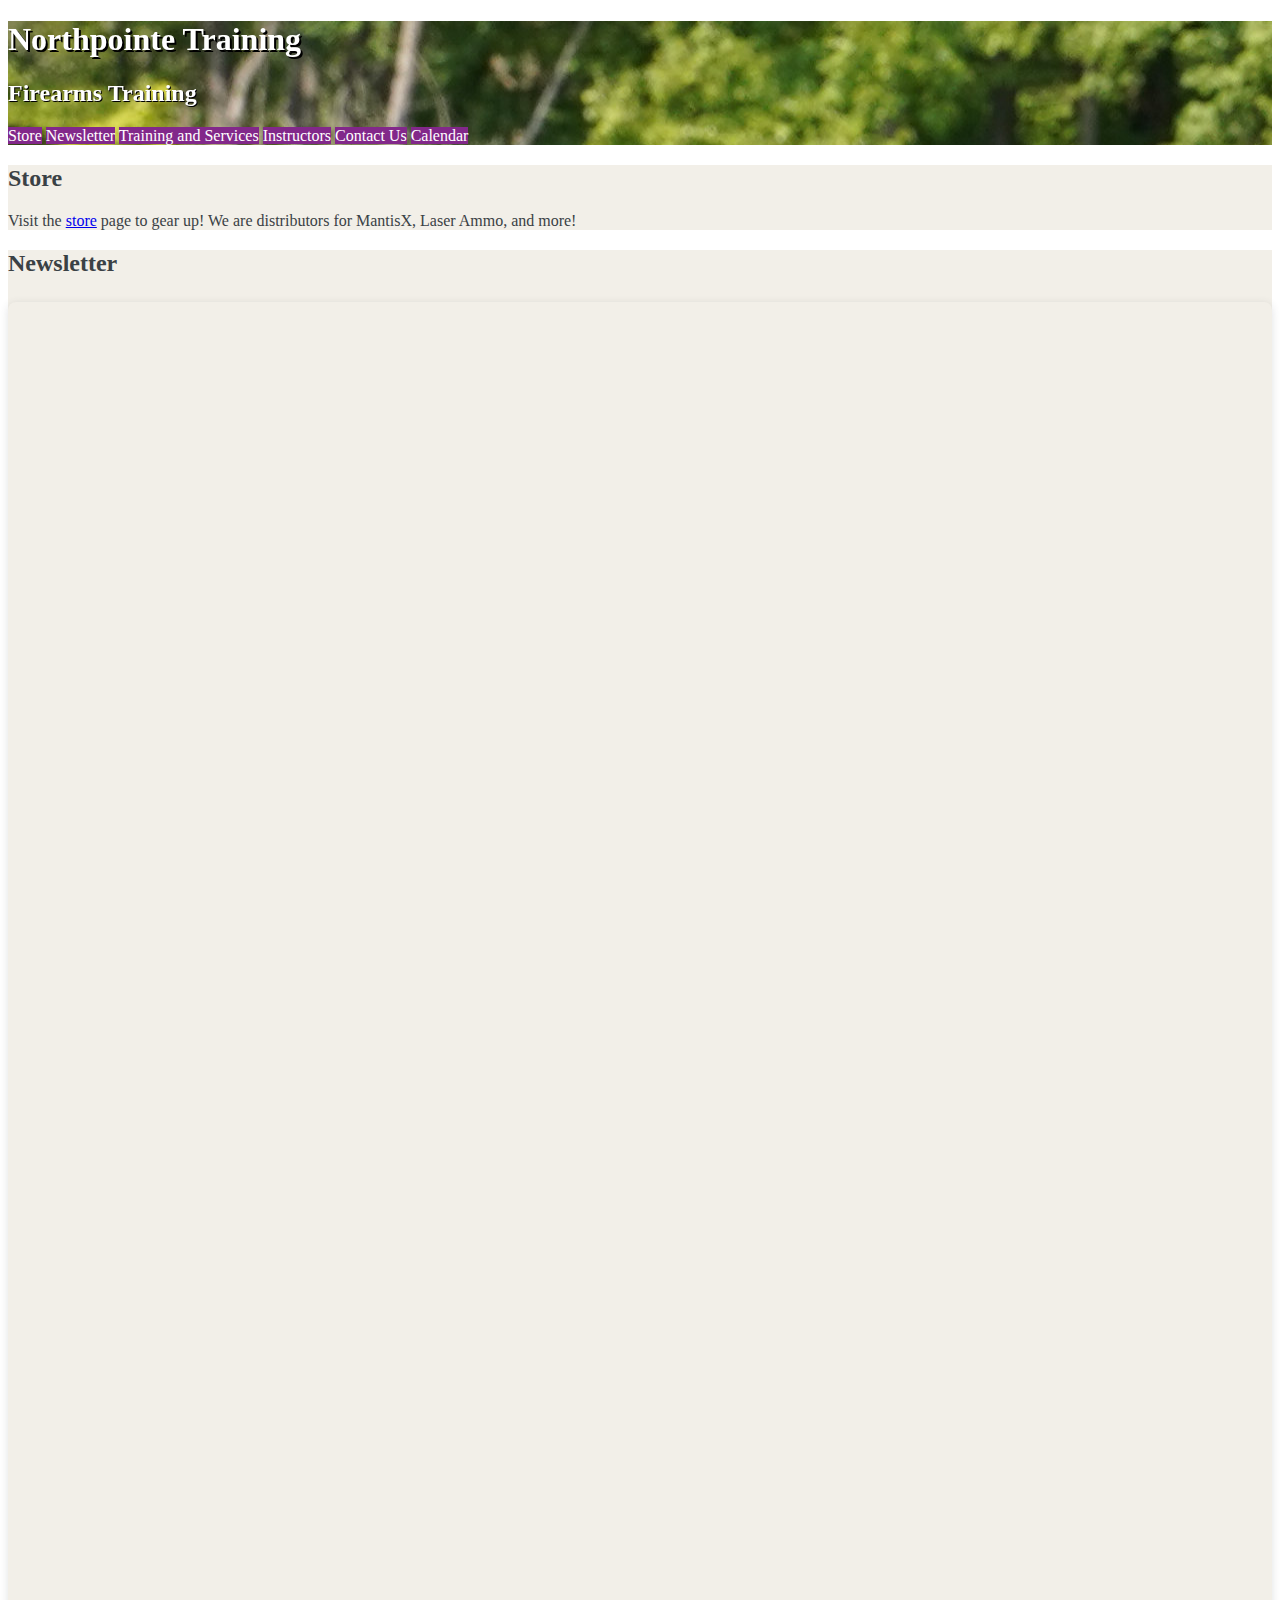
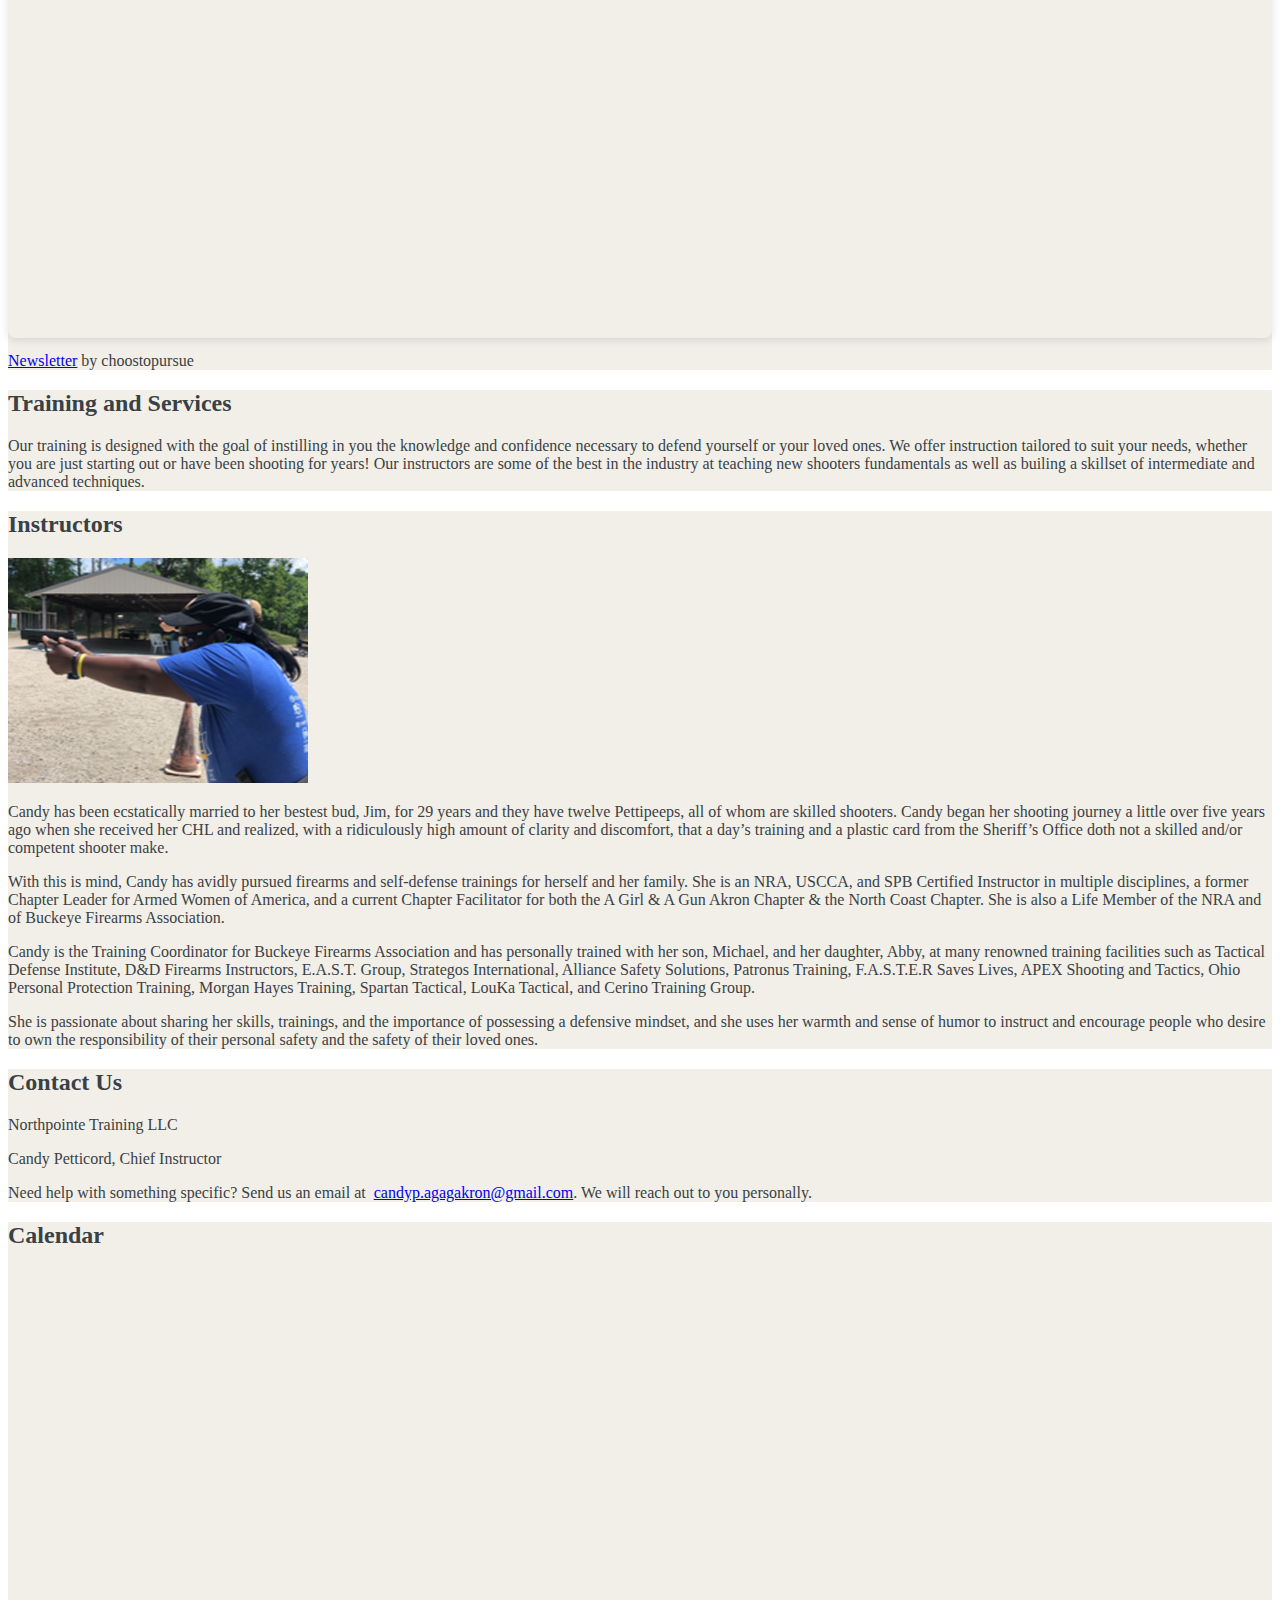
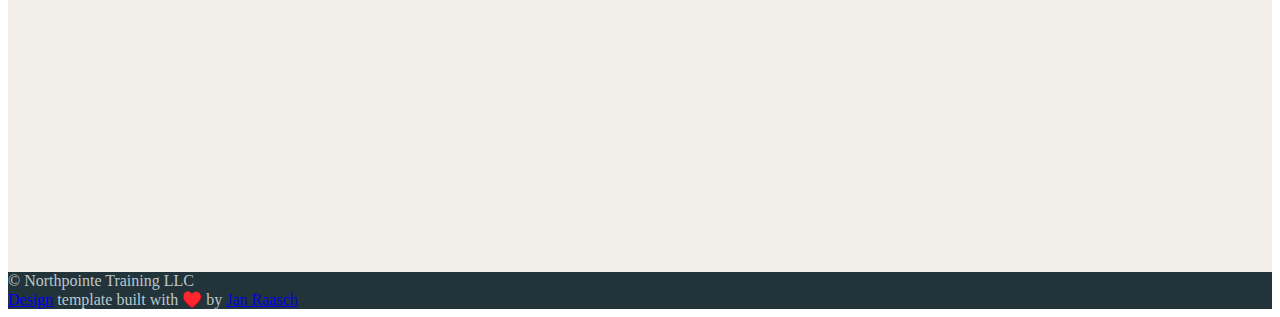
==== commit 88eae9bd: "Updated hugo baseurl" ====
--- a/index.html
+++ b/index.html
@@ -5,7 +5,7 @@
 <title>Northpointe Training LLC</title>
 
 
-  <link rel="shortcut icon" href="/images/favicon.png" type="image/png"
+  <link rel="shortcut icon" href="www.northpointetraining.com/images/favicon.png" type="image/png"
 />
 
 
@@ -20,21 +20,21 @@
 <meta name="MobileOptimized" content="320" />
 <meta name="viewport" content="width=device-width, initial-scale=1.0" />
 
-<link rel="stylesheet" href="/css/screen.css" />
-<link rel="stylesheet" href="/css/fonts.css" type="text/css" />
+<link rel="stylesheet" href="www.northpointetraining.com/css/screen.css" />
+<link rel="stylesheet" href="www.northpointetraining.com/css/fonts.css" type="text/css" />
 <link
   rel="stylesheet"
-  href="/fork-awesome/css/fork-awesome.min.css"
+  href="www.northpointetraining.com/fork-awesome/css/fork-awesome.min.css"
   type="text/css"
 />
 
 <meta property="og:title" content="" />
 <meta property="og:description" content="Firearms training" />
 <meta property="og:type" content="website" />
-<meta property="og:url" content="/" /><meta property="og:image" content="/images/cover-image.jpg"/><meta property="og:site_name" content="Northpointe Training" />
+<meta property="og:url" content="www.northpointetraining.com/" /><meta property="og:image" content="www.northpointetraining.com/images/cover-image.jpg"/><meta property="og:site_name" content="Northpointe Training" />
 
 <meta name="twitter:card" content="summary_large_image"/>
-<meta name="twitter:image" content="/images/cover-image.jpg"/>
+<meta name="twitter:image" content="www.northpointetraining.com/images/cover-image.jpg"/>
 
 <meta name="twitter:title" content=""/>
 <meta name="twitter:description" content="Firearms training"/>
@@ -112,19 +112,19 @@
 <link
   rel="apple-touch-icon"
   sizes="180x180"
-  href="/images/apple-touch-icon.png"
+  href="www.northpointetraining.com/images/apple-touch-icon.png"
 />
 <link
   rel="icon"
   type="image/png"
   sizes="32x32"
-  href="/images/favicon-32x32.png"
+  href="www.northpointetraining.com/images/favicon-32x32.png"
 />
 <link
   rel="icon"
   type="image/png"
   sizes="16x16"
-  href="/images/favicon-16x16.png"
+  href="www.northpointetraining.com/images/favicon-16x16.png"
 />
 <body>
 
@@ -268,11 +268,11 @@
   </div>
 </footer>
 
-    <script type="text/javascript" src='/js/jquery-1.11.3.min.js'></script>
-
-    
-    <script type="text/javascript" src='/js/icons.js'></script>
-    <script type="text/javascript" src='/js/index.js'></script>
+    <script type="text/javascript" src='www.northpointetraining.com/js/jquery-1.11.3.min.js'></script>
+
+    
+    <script type="text/javascript" src='www.northpointetraining.com/js/icons.js'></script>
+    <script type="text/javascript" src='www.northpointetraining.com/js/index.js'></script>
     
 </body>
 </html>
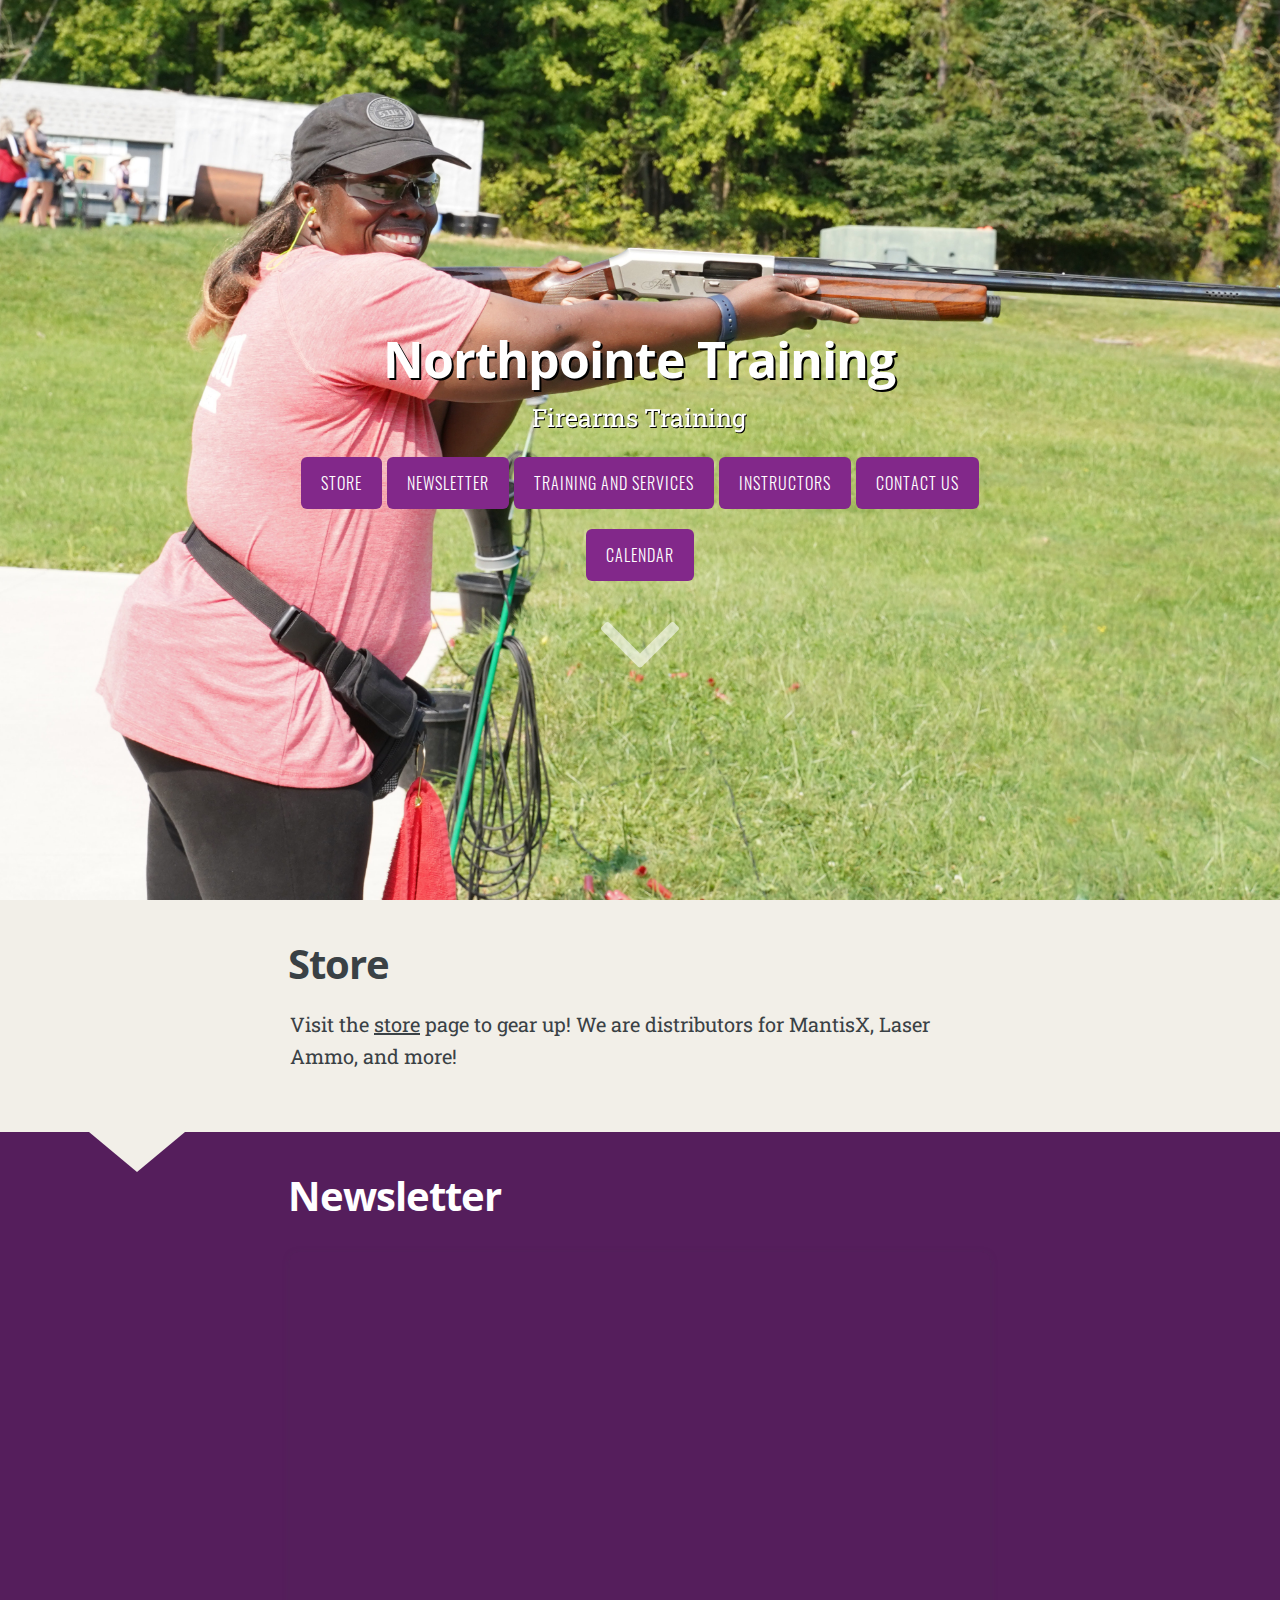
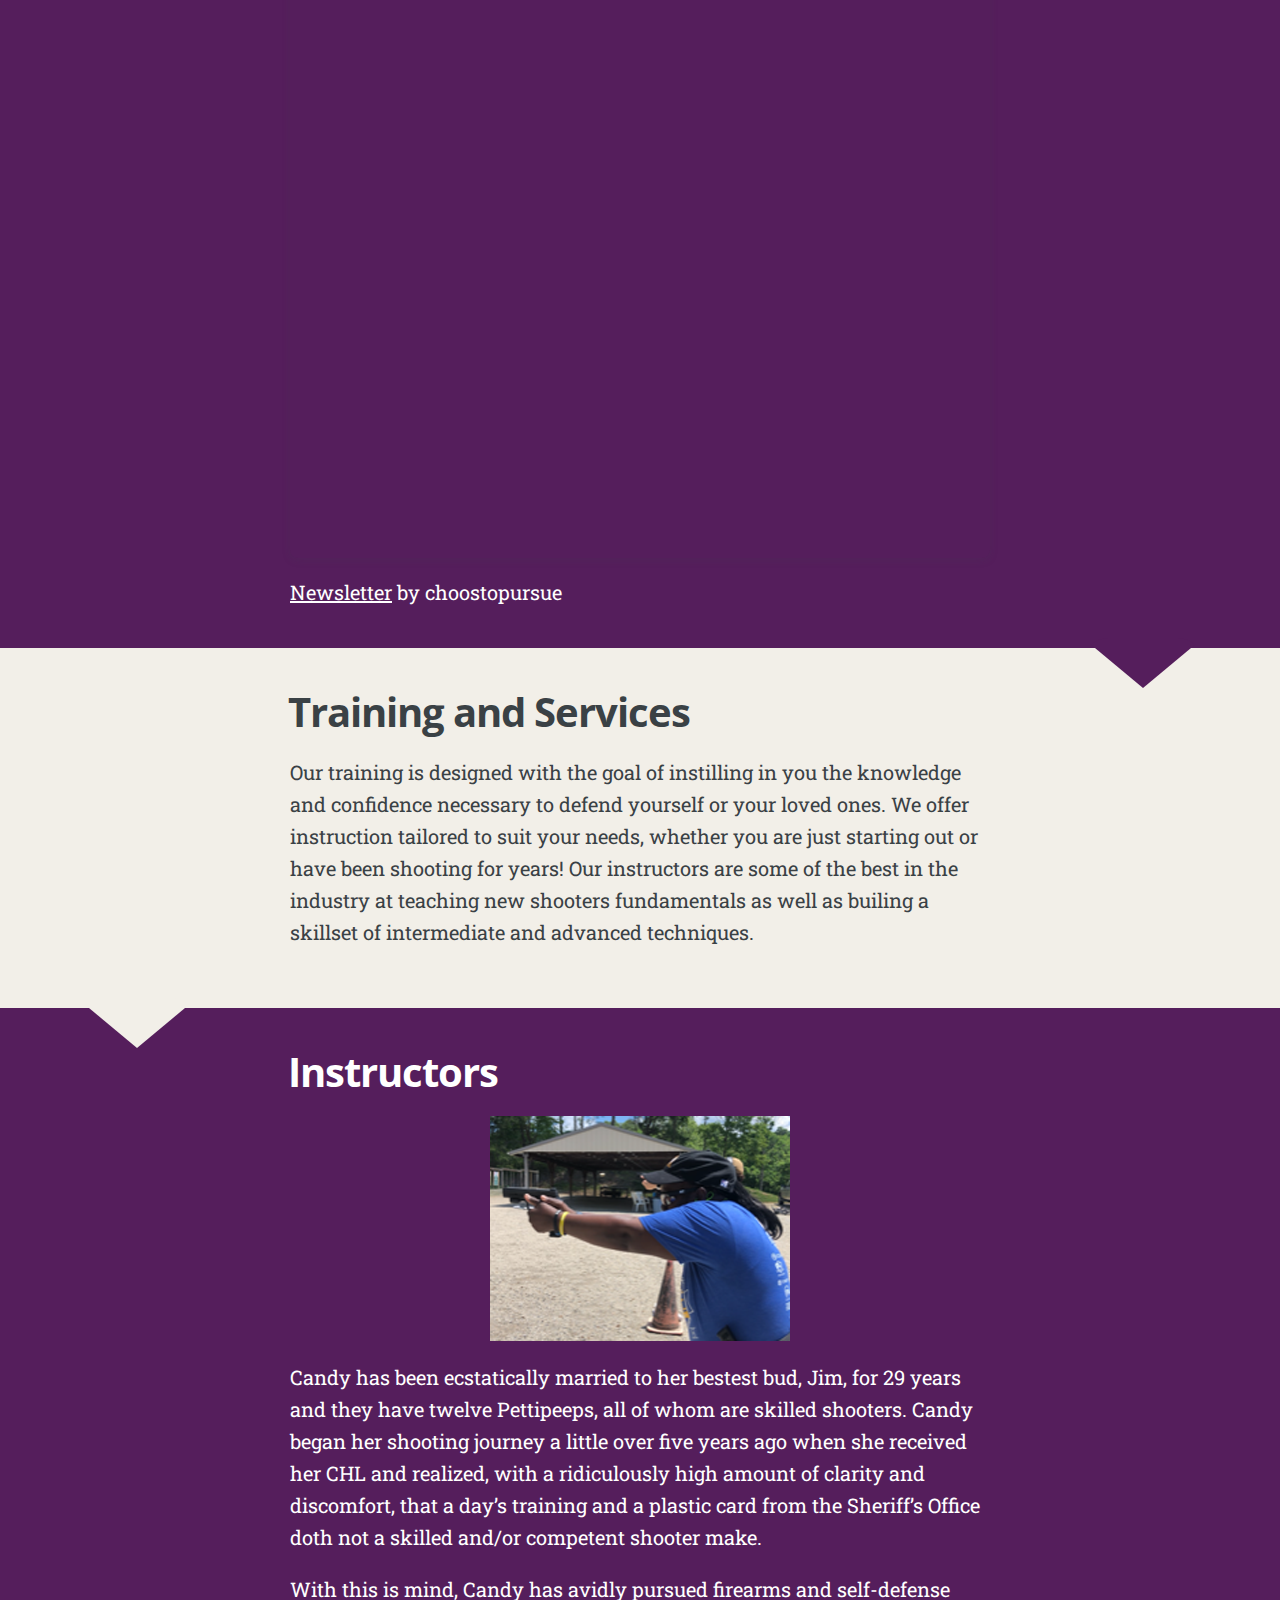
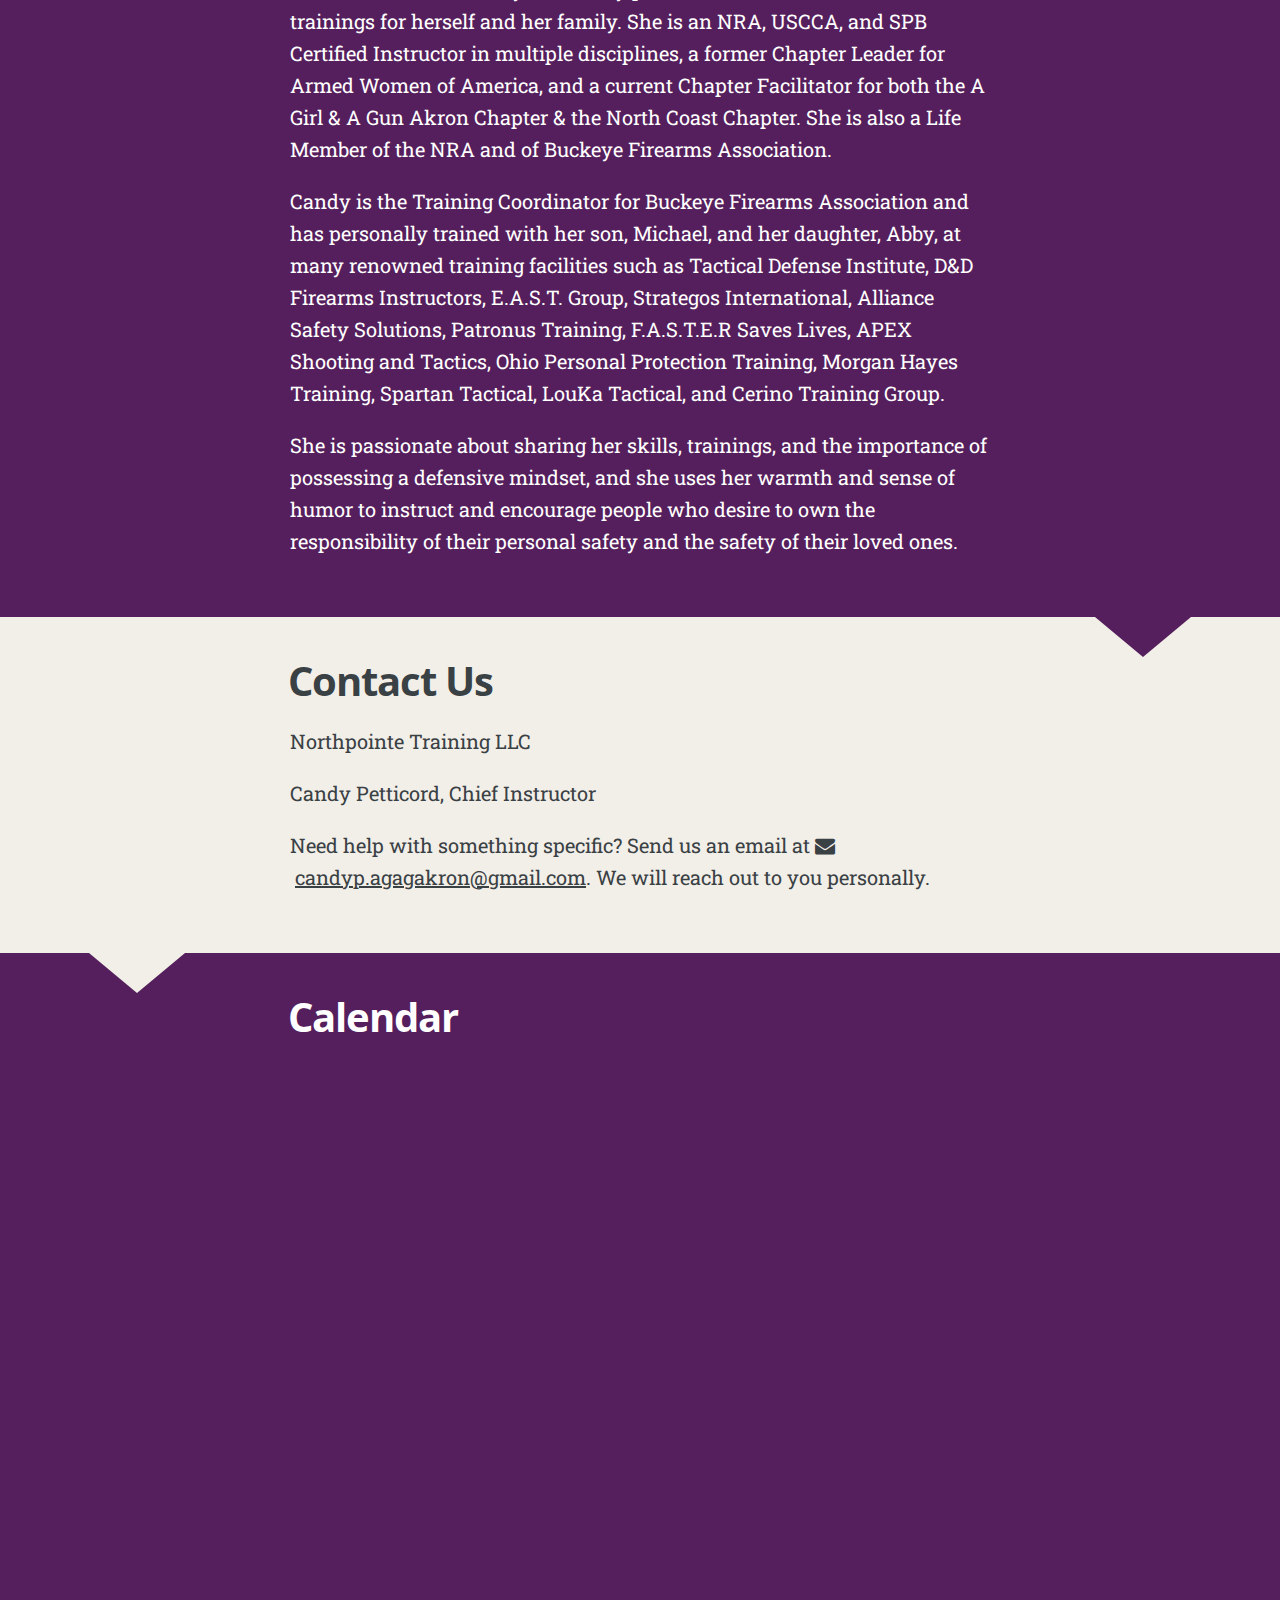
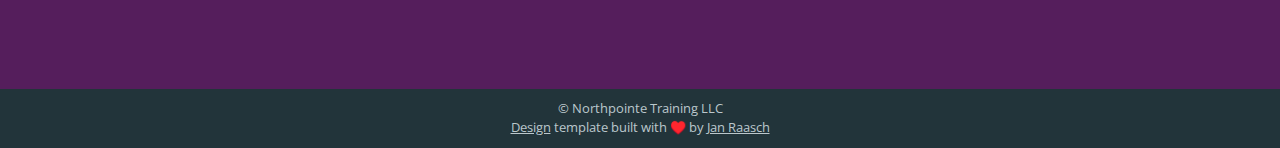
==== commit 42a8c587: "Still guessing what baseurl should be" ====
--- a/index.html
+++ b/index.html
@@ -5,7 +5,7 @@
 <title>Northpointe Training LLC</title>
 
 
-  <link rel="shortcut icon" href="www.northpointetraining.com/images/favicon.png" type="image/png"
+  <link rel="shortcut icon" href="/images/favicon.png" type="image/png"
 />
 
 
@@ -20,21 +20,21 @@
 <meta name="MobileOptimized" content="320" />
 <meta name="viewport" content="width=device-width, initial-scale=1.0" />
 
-<link rel="stylesheet" href="www.northpointetraining.com/css/screen.css" />
-<link rel="stylesheet" href="www.northpointetraining.com/css/fonts.css" type="text/css" />
+<link rel="stylesheet" href="/css/screen.css" />
+<link rel="stylesheet" href="/css/fonts.css" type="text/css" />
 <link
   rel="stylesheet"
-  href="www.northpointetraining.com/fork-awesome/css/fork-awesome.min.css"
+  href="/fork-awesome/css/fork-awesome.min.css"
   type="text/css"
 />
 
 <meta property="og:title" content="" />
 <meta property="og:description" content="Firearms training" />
 <meta property="og:type" content="website" />
-<meta property="og:url" content="www.northpointetraining.com/" /><meta property="og:image" content="www.northpointetraining.com/images/cover-image.jpg"/><meta property="og:site_name" content="Northpointe Training" />
+<meta property="og:url" content="/" /><meta property="og:image" content="/images/cover-image.jpg"/><meta property="og:site_name" content="Northpointe Training" />
 
 <meta name="twitter:card" content="summary_large_image"/>
-<meta name="twitter:image" content="www.northpointetraining.com/images/cover-image.jpg"/>
+<meta name="twitter:image" content="/images/cover-image.jpg"/>
 
 <meta name="twitter:title" content=""/>
 <meta name="twitter:description" content="Firearms training"/>
@@ -112,19 +112,19 @@
 <link
   rel="apple-touch-icon"
   sizes="180x180"
-  href="www.northpointetraining.com/images/apple-touch-icon.png"
+  href="/images/apple-touch-icon.png"
 />
 <link
   rel="icon"
   type="image/png"
   sizes="32x32"
-  href="www.northpointetraining.com/images/favicon-32x32.png"
+  href="/images/favicon-32x32.png"
 />
 <link
   rel="icon"
   type="image/png"
   sizes="16x16"
-  href="www.northpointetraining.com/images/favicon-16x16.png"
+  href="/images/favicon-16x16.png"
 />
 <body>
 
@@ -268,11 +268,11 @@
   </div>
 </footer>
 
-    <script type="text/javascript" src='www.northpointetraining.com/js/jquery-1.11.3.min.js'></script>
-
-    
-    <script type="text/javascript" src='www.northpointetraining.com/js/icons.js'></script>
-    <script type="text/javascript" src='www.northpointetraining.com/js/index.js'></script>
+    <script type="text/javascript" src='/js/jquery-1.11.3.min.js'></script>
+
+    
+    <script type="text/javascript" src='/js/icons.js'></script>
+    <script type="text/javascript" src='/js/index.js'></script>
     
 </body>
 </html>
--- a/css/screen.css
+++ b/css/screen.css
@@ -0,0 +1,1111 @@
+/* ==========================================================================
+   Table of Contents
+   ========================================================================== */
+
+/*
+
+    0.  Includes
+    1.  Icons
+    2.  General
+    3.  Utilities
+    4.  General
+    5.  Single Post
+    6.  Third Party Elements
+    7.  Pagination
+    8.  Footer
+    9.  Media Queries (Tablet)
+    10. Media Queries (Mobile)
+
+ */
+
+/* ==========================================================================
+   0. Includes - Ground zero
+   ========================================================================== */
+
+@import url(normalize.css);
+
+/* ==========================================================================
+      1. Icons - Sets up the icon font and respective classes
+      ========================================================================== */
+
+/* Import the font file with the icons in it */
+@font-face {
+  font-family: "icons";
+  src: url("../fonts/icons.eot");
+  src: url("../fonts/icons.eot?#iefix") format("embedded-opentype"),
+    url("../fonts/icons.woff") format("woff"),
+    url("../fonts/icons.ttf") format("truetype"),
+    url("../fonts/icons.svg#icons") format("svg");
+  font-weight: normal;
+  font-style: normal;
+}
+
+/* Apply these base styles to all icons */
+.i-ghost,
+.icon-feed,
+.icon-twitter,
+.icon-google-plus,
+.icon-facebook {
+  font-family: "icons";
+  speak: none;
+  font-style: normal;
+  font-weight: normal;
+  font-variant: normal;
+  text-transform: none;
+  line-height: 1;
+  -webkit-font-smoothing: antialiased;
+  text-decoration: none;
+}
+
+/* Each icon is created by inserting the corret character into the
+      content of the :before pseudo element. Like a boss. */
+.i-ghost:before {
+  content: "\e000";
+}
+.icon-feed:before {
+  content: "\e001";
+}
+.icon-twitter:before {
+  content: "\e002";
+  font-size: 1.1em;
+}
+.icon-google-plus:before {
+  content: "\e003";
+}
+.icon-facebook:before {
+  content: "\e004";
+}
+
+/* ==========================================================================
+      2. General - Setting up some base styles
+      ========================================================================== */
+
+html {
+  height: 100%;
+  max-height: 100%;
+  font-size: 62.5%;
+  overflow-x: hidden;
+}
+
+body {
+  height: 100%;
+  max-height: 100%;
+  /*font-family: 'Droid Serif', serif;*/
+  font-family: "Roboto Slab", serif;
+  font-size: 2rem;
+  line-height: 1.6em;
+  color: #3a4145;
+}
+a.fa {
+  text-decoration: none;
+}
+::-moz-selection {
+  color: #222;
+  background: #d6edff;
+  text-shadow: none;
+}
+
+::selection {
+  color: #222;
+  background: #d6edff;
+  text-shadow: none;
+}
+.left {
+  float: left;
+}
+.right {
+  float: right;
+}
+.clear {
+  clear: both;
+}
+h1,
+h2,
+h3,
+h4,
+h5,
+h6 {
+  text-rendering: optimizeLegibility;
+  line-height: 1;
+  margin-top: 0;
+  margin-bottom: 10px;
+  font-family: "Open Sans", sans-serif;
+}
+h3,
+h4,
+h5,
+h6 {
+  text-rendering: optimizeLegibility;
+  line-height: 120%;
+  margin-top: 0;
+  font-family: "Open Sans", sans-serif;
+  margin-bottom: 0%;
+}
+
+h1 {
+  font-size: 5rem;
+  line-height: 1.2em;
+  letter-spacing: -2px;
+  text-indent: -3px;
+}
+
+h2 {
+  font-size: 4rem;
+  line-height: 1.2em;
+  letter-spacing: -1px;
+  text-indent: -2px;
+}
+
+h3 {
+  font-size: 3.5rem;
+}
+
+h4 {
+  font-size: 3rem;
+}
+
+h5 {
+  font-size: 2.5rem;
+}
+
+h6 {
+  font-size: 2rem;
+}
+
+a {
+  color: inherit;
+  transition: all ease 0.3s;
+  -webkit-transition: all ease 0.3s;
+  -moz-transition: all ease 0.3s;
+}
+
+a:hover {
+  color: #86c440;
+}
+
+a.btn {
+  text-decoration: none;
+  background-color: #9fd067;
+  border-radius: 6px;
+  -webkit-border-radius: 6px;
+  color: white;
+  display: inline-block;
+  font-size: 16px;
+  letter-spacing: 1px;
+  margin: 0;
+  overflow: visible;
+  padding: 10px 20px 10px 20px;
+  position: relative;
+  margin-top: 2rem;
+  cursor: pointer;
+  font-family: "Oswald", sans-serif;
+  text-transform: uppercase;
+  font-weight: lighter;
+}
+
+a.btn:hover {
+  background: #86c440;
+}
+
+#header-arrow {
+  font-size: 140px;
+  margin: -10px auto;
+  text-align: center;
+  position: absolute;
+  width: 100%;
+  left: 0;
+  bottom: -120px;
+  cursor: pointer;
+  opacity: 0.6;
+  transition: all ease 0.3s;
+  -webkit-transition: all ease 0.3s;
+  -moz-transition: all ease 0.3s;
+}
+#header-arrow:hover {
+  opacity: 0.9;
+}
+
+h1 a,
+h2 a,
+h3 a,
+h4 a,
+h5 a,
+h6 a {
+  /*color: #50585D;*/
+}
+
+p,
+ul,
+ol {
+  margin: 1em 0;
+}
+
+ol ol,
+ul ul,
+ul ol,
+ol ul {
+  margin: 0.4em 0;
+}
+
+hr {
+  display: block;
+  height: 1px;
+  border: 0;
+  border-top: 1px solid #efefef;
+  margin: 3.2em 0;
+  padding: 0;
+}
+
+blockquote {
+  -moz-box-sizing: border-box;
+  box-sizing: border-box;
+  margin: 1em 0 1em -2.2em;
+  padding: 0 0 0 1em;
+  /*border-left: #4a4a4a 0.4em solid;*/
+  font-weight: lighter;
+}
+
+blockquote p {
+  margin: 0.8em 0;
+}
+.quo {
+  /*float: left;*/
+  margin-right: 10px;
+  margin-left: 10px;
+  font-size: 20px;
+}
+
+blockquote small {
+  display: inline-block;
+  margin: 0.8em 0 0.8em 1.5em;
+  font-size: 0.9em;
+  color: #ccc;
+}
+
+blockquote small:before {
+  content: "\2014 \00A0";
+}
+
+blockquote cite {
+  font-weight: bold;
+}
+
+blockquote cite a {
+  font-weight: normal;
+}
+
+dl {
+  margin: 1.6em 0;
+}
+
+dl dt {
+  float: left;
+  width: 180px;
+  overflow: hidden;
+  clear: left;
+  text-align: right;
+  text-overflow: ellipsis;
+  white-space: nowrap;
+  font-weight: bold;
+  margin-bottom: 1em;
+}
+
+dl dd {
+  margin-left: 200px;
+  margin-bottom: 1em;
+}
+
+mark {
+  background-color: #ffc336;
+}
+
+code,
+tt {
+  padding: 3px 5px;
+  font-family: Inconsolata, monospace, sans-serif;
+  font-size: 0.75em;
+  /*white-space: pre;*/
+  border: 1px solid #e3edf3;
+  background: #f7fafb;
+  border-radius: 2px;
+  color: #3a4145;
+}
+
+pre {
+  -moz-box-sizing: border-box;
+  box-sizing: border-box;
+  margin: 1.6em 0;
+  border: 1px solid #e3edf3;
+  width: 100%;
+  padding: 10px;
+  font-family: Inconsolata, monospace, sans-serif;
+  font-size: 0.9em;
+  white-space: pre;
+  overflow: auto;
+  background: #f7fafb;
+  border-radius: 3px;
+}
+
+pre code,
+tt {
+  font-size: inherit;
+  white-space: -moz-pre-wrap;
+  white-space: pre-wrap;
+  background: transparent;
+  border: none;
+  padding: 0;
+}
+
+kbd {
+  display: inline-block;
+  margin-bottom: 0.4em;
+  padding: 1px 8px;
+  border: #ccc 1px solid;
+  color: #666;
+  text-shadow: #fff 0 1px 0;
+  font-size: 0.9em;
+  font-weight: bold;
+  background: #f4f4f4;
+  border-radius: 4px;
+  box-shadow: 0 1px 0 rgba(0, 0, 0, 0.2), 0 1px 0 0 #fff inset;
+}
+
+table {
+  -moz-box-sizing: border-box;
+  box-sizing: border-box;
+  margin: 1.6em 0;
+  width: 100%;
+  max-width: 100%;
+  background-color: transparent;
+}
+
+table th,
+table td {
+  padding: 8px;
+  line-height: 20px;
+  text-align: left;
+  vertical-align: top;
+  border-top: 1px solid #efefef;
+}
+
+table th {
+  color: #000;
+}
+
+table caption + thead tr:first-child th,
+table caption + thead tr:first-child td,
+table colgroup + thead tr:first-child th,
+table colgroup + thead tr:first-child td,
+table thead:first-child tr:first-child th,
+table thead:first-child tr:first-child td {
+  border-top: 0;
+}
+
+table tbody + tbody {
+  border-top: 2px solid #efefef;
+}
+
+table table table {
+  background-color: #fff;
+}
+
+table tbody > tr:nth-child(odd) > td,
+table tbody > tr:nth-child(odd) > th {
+  background-color: #f6f6f6;
+}
+
+table.plain {
+  tbody > tr:nth-child(odd) > td,
+  tbody > tr:nth-child(odd) > th {
+    background: transparent;
+  }
+}
+
+li {
+  margin-left: 30px;
+}
+
+ul li {
+  list-style-type: none;
+}
+
+.bult {
+  display: inline;
+  float: left;
+  padding-top: 7px;
+}
+
+/* ==========================================================================
+      3. Utilities - These things get used a lot
+      ========================================================================== */
+
+/* Hides shit */
+.hidden {
+  text-indent: -9999px;
+  visibility: hidden;
+  display: none;
+}
+
+/* Creates a responsive wrapper that makes our content scale nicely */
+.inner {
+  position: relative;
+  width: 80%;
+  max-width: 700px;
+  margin: 0 auto;
+}
+
+/* Centres vertically yo. (IE8+) */
+.vertical {
+  display: table-cell;
+  vertical-align: middle;
+}
+
+/* ==========================================================================
+      4. General - The main styles for the the theme
+      ========================================================================== */
+
+/* Big cover image on the home page */
+#site-head {
+  position: relative;
+  display: table;
+  width: 100%;
+  height: 100%;
+  margin-bottom: 0rem;
+  text-align: center;
+  color: #fff;
+  background: #b80135 no-repeat center center;
+  background-size: cover;
+}
+
+#site-head:after {
+}
+
+/* Yo-logo. Yolo-go. Upload one in ghost/settings/ */
+#blog-logo img {
+  display: block;
+  max-height: 100px;
+  width: auto;
+  margin: 0 auto;
+  line-height: 0;
+}
+
+#back {
+  color: rgba(0, 0, 0, 0.2);
+  position: fixed;
+  top: 8px;
+  left: 8px;
+  padding: 6px;
+  font-size: 16px;
+}
+
+/* The details of your blog. Defined in ghost/settings/ */
+.blog-title {
+  margin: 10px 0 10px 0;
+  font-size: 5rem;
+  letter-spacing: -1px;
+}
+
+.blog-description {
+  margin: 0;
+  font-size: 2.5rem;
+  line-height: 1.5em;
+  font-weight: 400;
+  font-family: "Roboto Slab", serif;
+  letter-spacing: 0;
+}
+
+.post-holder {
+  width: 100%;
+  height: 100%;
+  background: #f2efe8;
+  position: relative;
+}
+.post-holder.odd {
+  background: #b80135;
+  color: white;
+}
+
+/* Every post, on every page, gets this style on its <article> tag */
+.post {
+  position: relative;
+  width: 80%;
+  max-width: 700px;
+  margin: 0rem auto;
+  padding-bottom: 4rem;
+  padding-top: 4rem;
+  height: 70%;
+  word-break: break-word;
+  hyphens: auto;
+}
+
+/* Add a little circle in the middle of the border-bottom on our .post
+      just for the lolz and stylepoints. */
+
+.fixed-nav {
+  display: none;
+  opacity: 1;
+  position: fixed;
+  top: 40px;
+  left: 2%;
+  z-index: 99999;
+  font-family: "Open Sans Condensed", sans-serif;
+  text-transform: uppercase;
+  font-size: 1.5rem;
+  line-height: 130%;
+  font-weight: bold;
+}
+a.fn-item {
+  display: block;
+  cursor: pointer;
+  opacity: 0.7;
+}
+.white {
+  color: white;
+}
+a.fn-item:hover {
+  color: #9fd067;
+}
+a.fn-item.active {
+  color: #86c440;
+  opacity: 1;
+}
+
+.post-after {
+  position: absolute;
+  bottom: -40px;
+  right: 6%;
+  z-index: 1;
+  width: 0;
+  height: 0;
+  border-left: 60px solid transparent;
+  border-right: 60px solid transparent;
+  border-top: 50px solid #f2efe8;
+  border-radius: 25px;
+}
+.post-after.even {
+  left: 6%;
+}
+
+.post-title {
+  margin: 0;
+}
+
+.post-title a {
+  text-decoration: none;
+}
+
+.post-excerpt p {
+  margin: 1.6rem 0 0 0;
+  font-size: 0.9em;
+  line-height: 1.6em;
+}
+
+.post-meta {
+  display: inline-block;
+  margin: 0 0 5px 0;
+  font-family: "Open Sans", sans-serif;
+  font-size: 1.5rem;
+  color: #9eabb3;
+}
+
+.post-meta a {
+  color: #9eabb3;
+  text-decoration: none;
+}
+
+.post-meta a:hover {
+  text-decoration: underline;
+}
+
+.user-meta {
+  position: relative;
+  padding: 0.3rem 40px 0 100px;
+  min-height: 77px;
+}
+
+.user-image {
+  position: absolute;
+  top: 0;
+  left: 0;
+}
+
+.user-name {
+  display: block;
+  font-weight: bold;
+}
+
+.user-bio {
+  display: block;
+  max-width: 440px;
+  font-size: 1.4rem;
+  line-height: 1.5em;
+}
+
+.publish-meta {
+  position: absolute;
+  top: 0;
+  right: 0;
+  padding: 4.3rem 0 4rem 0;
+  text-align: right;
+}
+
+.publish-heading {
+  display: block;
+  font-weight: bold;
+}
+
+.publish-date {
+  display: block;
+  font-size: 1.4rem;
+  line-height: 1.5em;
+}
+
+/* ==========================================================================
+      5. Single Post - When you click on an individual post
+      ========================================================================== */
+
+/* Tweak the .post wrapper style */
+.post-template .post {
+  margin-top: 0;
+  border-bottom: none;
+  padding-bottom: 0;
+}
+
+/* Kill that stylish little circle that was on the border, too */
+.post-template .post:after {
+  display: none;
+}
+
+/* Insert some mad padding up in the header for better spacing */
+.post-template .post-header {
+  padding: 60px 0;
+}
+
+/* Keep large images within the bounds of the post-width */
+.post-content img {
+  display: block;
+  max-width: 100%;
+  margin: 0 auto;
+}
+
+/* The author credit area after the post */
+.post-footer {
+  position: relative;
+  margin: 4rem 0 0 0;
+  padding: 4rem 0 0 0;
+  border-top: #ebf2f6 1px solid;
+}
+
+.post-footer h4 {
+  font-size: 1.8rem;
+  margin: 0;
+}
+
+.post-footer p {
+  margin: 1rem 0;
+  font-size: 1.4rem;
+  line-height: 1.6em;
+}
+
+/* Create some space to the right for the share links */
+.post-footer .author {
+  margin-right: 180px;
+}
+
+/* Drop the share links in the space to the right.
+      Doing it like this means it's easier for the author bio
+      to be flexible at smaller screen sizes while the share
+      links remain at a fixed width the whole time */
+.post-footer .share {
+  position: absolute;
+  top: 4rem;
+  right: 0;
+  width: 140px;
+}
+
+.post-footer .share a {
+  font-size: 1.8rem;
+  display: inline-block;
+  margin: 1.4rem 1.6rem 1.6rem 0;
+  color: #bbc7cc;
+}
+
+.post-footer .share a:hover {
+  color: #50585d;
+}
+
+/* ==========================================================================
+      6. Third Party Elements - Embeds from other services
+      ========================================================================== */
+
+/* Github */
+
+.gist table {
+  margin: 0;
+  font-size: 1.4rem;
+}
+
+.gist .line-number {
+  min-width: 25px;
+  font-size: 1.1rem;
+}
+
+/* ==========================================================================
+      7. Pagination - Tools to let you flick between pages
+      ========================================================================== */
+
+/* The main wrapper for our pagination links */
+.pagination {
+  position: relative;
+  width: 80%;
+  max-width: 700px;
+  margin: 4rem auto;
+  font-family: "Open Sans", sans-serif;
+  font-size: 1.3rem;
+  color: #9eabb3;
+  text-align: center;
+}
+
+.pagination a {
+  color: #9eabb3;
+}
+
+/* Push the previous/next links out to the left/right */
+.older-posts,
+.newer-posts {
+  position: absolute;
+  display: inline-block;
+  padding: 0 15px;
+  border: #ebf2f6 2px solid;
+  text-decoration: none;
+  border-radius: 30px;
+  transition: border ease 0.3s;
+}
+
+.older-posts {
+  right: 0;
+}
+
+.page-number {
+  display: inline-block;
+  padding: 2px 0;
+}
+
+.newer-posts {
+  left: 0;
+}
+
+.older-posts:hover,
+.newer-posts:hover {
+  border-color: #9eabb3;
+}
+
+/* ==========================================================================
+      8. Footer - The bottom of every page
+      ========================================================================== */
+
+.site-footer {
+  position: relative;
+  margin: 0rem 0 0 0;
+  padding: 1rem 0;
+  font-family: "Open Sans", sans-serif;
+  font-size: 1.3rem;
+  line-height: 1.5em;
+  color: #bbc7cc;
+  text-align: center;
+  background: #22343a;
+}
+
+.site-footer a {
+  color: #bbc7cc;
+  text-decoration: underline;
+}
+
+.site-footer a:hover {
+  color: #50585d;
+}
+
+.poweredby .i-ghost {
+  font-weight: 700;
+  text-decoration: none;
+}
+
+.poweredby .i-ghost:hover {
+  text-decoration: none;
+}
+
+.poweredby .i-ghost:before {
+  font-size: 1rem;
+  margin-right: 0.2em;
+}
+
+/* The subscribe icon on the footer */
+.subscribe {
+  width: 28px;
+  height: 28px;
+  position: absolute;
+  top: -14px;
+  left: 50%;
+  margin-left: -15px;
+  border: #ebf2f6 1px solid;
+  text-align: center;
+  line-height: 2.4rem;
+  border-radius: 50px;
+  background: #fff;
+  transition: box-shadow 0.5s;
+}
+
+/* The RSS icon, inserted via icon font */
+.subscribe:before {
+  color: #d2dee3;
+  font-size: 10px;
+  position: absolute;
+  top: 2px;
+  left: 9px;
+  font-weight: bold;
+  transition: color 0.5s ease;
+}
+
+/* Add a box shadow to on hover */
+.subscribe:hover {
+  box-shadow: rgba(0, 0, 0, 0.05) 0 0 0 3px;
+  transition: box-shadow 0.25s;
+}
+
+.subscribe:hover:before {
+  color: #50585d;
+}
+
+/* CSS tooltip saying "Subscribe!" - initially hidden */
+.tooltip {
+  opacity: 0;
+  display: inline-block;
+  padding: 4px 8px 5px 8px;
+  position: absolute;
+  top: -23px;
+  left: -23px;
+  color: rgba(255, 255, 255, 0.9);
+  font-size: 1.1rem;
+  font-weight: bold;
+  line-height: 1em;
+  text-align: center;
+  background: #50585d;
+  border-radius: 20px;
+  box-shadow: 0 1px 4px rgba(0, 0, 0, 0.1);
+  transition: opacity 0.3s ease, top 0.3s ease;
+}
+
+/* The little chiclet arrow under the tooltip, pointing down */
+.tooltip:after {
+  content: "";
+  border-width: 5px 5px 0 5px;
+  border-style: solid;
+  border-color: #50585d transparent;
+  display: block;
+  position: absolute;
+  bottom: -4px;
+  left: 50%;
+  margin-left: -5px;
+  z-index: 220;
+  width: 0;
+}
+
+/* On hover, show the tooltip! */
+.subscribe:hover .tooltip {
+  opacity: 1;
+  top: -33px;
+}
+
+/* ==========================================================================
+      9. Media Queries - Smaller than 1130px
+      ========================================================================== */
+
+@media only screen and (max-width: 1130px) {
+  .fixed-nav {
+    opacity: 1;
+    position: fixed;
+    top: 0px;
+    left: 0px;
+    z-index: 99999;
+    background: #f2efe8;
+    width: 100%;
+    text-align: center;
+    padding: 4px;
+  }
+  a.fn-item {
+    display: inline;
+    margin-left: 10px;
+  }
+  blockquote {
+    margin-left: 0;
+  }
+  .post-holder {
+    padding-top: 20px;
+  }
+  #site-head {
+    -webkit-box-sizing: border-box;
+    -moz-box-sizing: border-box;
+    box-sizing: border-box;
+    min-height: 240px;
+    padding: 15% 0;
+    height: 100%;
+    margin-bottom: 0rem;
+  }
+
+  .blog-title {
+    font-size: 4rem;
+    letter-spacing: -1px;
+  }
+
+  .blog-description {
+    font-size: 2.2rem;
+    line-height: 1.5em;
+  }
+
+  .post {
+    font-size: 0.9em;
+    line-height: 1.6em;
+  }
+
+  .post-template .post {
+    padding-bottom: 1rem;
+  }
+
+  .post-template .post-header {
+    padding: 40px 0;
+  }
+
+  h1 {
+    font-size: 4.8rem;
+    text-indent: -2px;
+  }
+
+  h2 {
+    font-size: 3.8rem;
+  }
+
+  h3 {
+    font-size: 3.3rem;
+  }
+
+  h4 {
+    font-size: 2.8rem;
+  }
+}
+
+/* ==========================================================================
+      10. Media Queries - Smaller than 500px
+      ========================================================================== */
+
+@media only screen and (max-width: 500px) {
+  .fixed-nav {
+    display: none;
+  }
+  .post-holder {
+    padding-top: 20px;
+  }
+  #blog-logo img {
+    max-height: 80px;
+  }
+
+  .inner,
+  .pagination {
+    width: auto;
+    margin-left: 16px;
+    margin-right: 16px;
+  }
+
+  .post {
+    width: auto;
+    margin-left: 16px;
+    margin-right: 16px;
+    font-size: 0.8em;
+    line-height: 1.6em;
+  }
+
+  #site-head {
+    padding: 10% 0;
+    height: 65%;
+  }
+  #header-arrow {
+    display: none;
+  }
+  a.btn {
+    margin-top: 10px;
+  }
+
+  .blog-title {
+    font-size: 3rem;
+  }
+
+  .blog-description {
+    font-size: 2.2rem;
+  }
+
+  h1,
+  h2 {
+    font-size: 3rem;
+    line-height: 1.1em;
+    letter-spacing: -1px;
+  }
+
+  h3 {
+    font-size: 2.8rem;
+  }
+
+  h4 {
+    font-size: 2.3rem;
+  }
+
+  .post-template .post {
+    padding-bottom: 0;
+  }
+
+  .post-template .post-header {
+    padding: 30px 0;
+  }
+
+  .post-meta {
+    font-size: 1.3rem;
+  }
+
+  .post-footer {
+    padding: 4rem 0;
+    text-align: center;
+  }
+
+  .post-footer .author {
+    margin: 0 0 2rem 0;
+    padding: 0 0 1.6rem 0;
+    border-bottom: #ebf2f6 1px dashed;
+  }
+
+  .post-footer .share {
+    position: static;
+    width: auto;
+  }
+
+  .post-footer .share a {
+    margin: 1.4rem 0.8rem 0 0.8rem;
+  }
+
+  .older-posts,
+  .newer-posts {
+    position: static;
+    margin: 10px 0;
+  }
+
+  .page-number {
+    display: block;
+  }
+
+  .site-footer {
+    /*margin-top: 0.8rem;*/
+    font-size: 1.1rem;
+  }
+}
+
+/* ==========================================================================
+      End of file. Media queries should be the last thing here. Do not add stuff
+      below this point, or it will probably fuck everything up.
+      ========================================================================== */
--- a/css/fonts.css
+++ b/css/fonts.css
@@ -0,0 +1,308 @@
+/* ==========================================================================
+   Table of Contents
+   ========================================================================== */
+
+/*
+
+    1. Open Sans            300italic,400italic,600italic,700italic,800italic,300,400,600,700,800
+    2. Open Sans Condensed  300,300italic,700
+    3. Oswald               300,400,700
+    4. Roboto Slab          100,300,400,700
+
+ */
+
+/* ==========================================================================
+   1. Open Sans
+   ========================================================================== */
+
+/* open-sans-300 - latin */
+@font-face {
+  font-family: 'Open Sans';
+  font-style: normal;
+  font-weight: 300;
+  src: url('../fonts/open-sans-v27-latin-300.eot'); /* IE9 Compat Modes */
+  src: local(''),
+       url('../fonts/open-sans-v27-latin-300.eot?#iefix') format('embedded-opentype'), /* IE6-IE8 */
+       url('../fonts/open-sans-v27-latin-300.woff2') format('woff2'), /* Super Modern Browsers */
+       url('../fonts/open-sans-v27-latin-300.woff') format('woff'), /* Modern Browsers */
+       url('../fonts/open-sans-v27-latin-300.ttf') format('truetype'), /* Safari, Android, iOS */
+       url('../fonts/open-sans-v27-latin-300.svg#OpenSans') format('svg'); /* Legacy iOS */
+}
+
+/* open-sans-regular - latin */
+@font-face {
+  font-family: 'Open Sans';
+  font-style: normal;
+  font-weight: 400;
+  src: url('../fonts/open-sans-v27-latin-regular.eot'); /* IE9 Compat Modes */
+  src: local(''),
+       url('../fonts/open-sans-v27-latin-regular.eot?#iefix') format('embedded-opentype'), /* IE6-IE8 */
+       url('../fonts/open-sans-v27-latin-regular.woff2') format('woff2'), /* Super Modern Browsers */
+       url('../fonts/open-sans-v27-latin-regular.woff') format('woff'), /* Modern Browsers */
+       url('../fonts/open-sans-v27-latin-regular.ttf') format('truetype'), /* Safari, Android, iOS */
+       url('../fonts/open-sans-v27-latin-regular.svg#OpenSans') format('svg'); /* Legacy iOS */
+}
+
+/* open-sans-600 - latin */
+@font-face {
+  font-family: 'Open Sans';
+  font-style: normal;
+  font-weight: 600;
+  src: url('../fonts/open-sans-v27-latin-600.eot'); /* IE9 Compat Modes */
+  src: local(''),
+       url('../fonts/open-sans-v27-latin-600.eot?#iefix') format('embedded-opentype'), /* IE6-IE8 */
+       url('../fonts/open-sans-v27-latin-600.woff2') format('woff2'), /* Super Modern Browsers */
+       url('../fonts/open-sans-v27-latin-600.woff') format('woff'), /* Modern Browsers */
+       url('../fonts/open-sans-v27-latin-600.ttf') format('truetype'), /* Safari, Android, iOS */
+       url('../fonts/open-sans-v27-latin-600.svg#OpenSans') format('svg'); /* Legacy iOS */
+}
+
+/* open-sans-700 - latin */
+@font-face {
+  font-family: 'Open Sans';
+  font-style: normal;
+  font-weight: 700;
+  src: url('../fonts/open-sans-v27-latin-700.eot'); /* IE9 Compat Modes */
+  src: local(''),
+       url('../fonts/open-sans-v27-latin-700.eot?#iefix') format('embedded-opentype'), /* IE6-IE8 */
+       url('../fonts/open-sans-v27-latin-700.woff2') format('woff2'), /* Super Modern Browsers */
+       url('../fonts/open-sans-v27-latin-700.woff') format('woff'), /* Modern Browsers */
+       url('../fonts/open-sans-v27-latin-700.ttf') format('truetype'), /* Safari, Android, iOS */
+       url('../fonts/open-sans-v27-latin-700.svg#OpenSans') format('svg'); /* Legacy iOS */
+}
+
+/* open-sans-800 - latin */
+@font-face {
+  font-family: 'Open Sans';
+  font-style: normal;
+  font-weight: 800;
+  src: url('../fonts/open-sans-v27-latin-800.eot'); /* IE9 Compat Modes */
+  src: local(''),
+       url('../fonts/open-sans-v27-latin-800.eot?#iefix') format('embedded-opentype'), /* IE6-IE8 */
+       url('../fonts/open-sans-v27-latin-800.woff2') format('woff2'), /* Super Modern Browsers */
+       url('../fonts/open-sans-v27-latin-800.woff') format('woff'), /* Modern Browsers */
+       url('../fonts/open-sans-v27-latin-800.ttf') format('truetype'), /* Safari, Android, iOS */
+       url('../fonts/open-sans-v27-latin-800.svg#OpenSans') format('svg'); /* Legacy iOS */
+}
+
+/* open-sans-300italic - latin */
+@font-face {
+  font-family: 'Open Sans';
+  font-style: italic;
+  font-weight: 300;
+  src: url('../fonts/open-sans-v27-latin-300italic.eot'); /* IE9 Compat Modes */
+  src: local(''),
+       url('../fonts/open-sans-v27-latin-300italic.eot?#iefix') format('embedded-opentype'), /* IE6-IE8 */
+       url('../fonts/open-sans-v27-latin-300italic.woff2') format('woff2'), /* Super Modern Browsers */
+       url('../fonts/open-sans-v27-latin-300italic.woff') format('woff'), /* Modern Browsers */
+       url('../fonts/open-sans-v27-latin-300italic.ttf') format('truetype'), /* Safari, Android, iOS */
+       url('../fonts/open-sans-v27-latin-300italic.svg#OpenSans') format('svg'); /* Legacy iOS */
+}
+
+/* open-sans-italic - latin */
+@font-face {
+  font-family: 'Open Sans';
+  font-style: italic;
+  font-weight: 400;
+  src: url('../fonts/open-sans-v27-latin-italic.eot'); /* IE9 Compat Modes */
+  src: local(''),
+       url('../fonts/open-sans-v27-latin-italic.eot?#iefix') format('embedded-opentype'), /* IE6-IE8 */
+       url('../fonts/open-sans-v27-latin-italic.woff2') format('woff2'), /* Super Modern Browsers */
+       url('../fonts/open-sans-v27-latin-italic.woff') format('woff'), /* Modern Browsers */
+       url('../fonts/open-sans-v27-latin-italic.ttf') format('truetype'), /* Safari, Android, iOS */
+       url('../fonts/open-sans-v27-latin-italic.svg#OpenSans') format('svg'); /* Legacy iOS */
+}
+
+/* open-sans-600italic - latin */
+@font-face {
+  font-family: 'Open Sans';
+  font-style: italic;
+  font-weight: 600;
+  src: url('../fonts/open-sans-v27-latin-600italic.eot'); /* IE9 Compat Modes */
+  src: local(''),
+       url('../fonts/open-sans-v27-latin-600italic.eot?#iefix') format('embedded-opentype'), /* IE6-IE8 */
+       url('../fonts/open-sans-v27-latin-600italic.woff2') format('woff2'), /* Super Modern Browsers */
+       url('../fonts/open-sans-v27-latin-600italic.woff') format('woff'), /* Modern Browsers */
+       url('../fonts/open-sans-v27-latin-600italic.ttf') format('truetype'), /* Safari, Android, iOS */
+       url('../fonts/open-sans-v27-latin-600italic.svg#OpenSans') format('svg'); /* Legacy iOS */
+}
+
+/* open-sans-700italic - latin */
+@font-face {
+  font-family: 'Open Sans';
+  font-style: italic;
+  font-weight: 700;
+  src: url('../fonts/open-sans-v27-latin-700italic.eot'); /* IE9 Compat Modes */
+  src: local(''),
+       url('../fonts/open-sans-v27-latin-700italic.eot?#iefix') format('embedded-opentype'), /* IE6-IE8 */
+       url('../fonts/open-sans-v27-latin-700italic.woff2') format('woff2'), /* Super Modern Browsers */
+       url('../fonts/open-sans-v27-latin-700italic.woff') format('woff'), /* Modern Browsers */
+       url('../fonts/open-sans-v27-latin-700italic.ttf') format('truetype'), /* Safari, Android, iOS */
+       url('../fonts/open-sans-v27-latin-700italic.svg#OpenSans') format('svg'); /* Legacy iOS */
+}
+
+/* open-sans-800italic - latin */
+@font-face {
+  font-family: 'Open Sans';
+  font-style: italic;
+  font-weight: 800;
+  src: url('../fonts/open-sans-v27-latin-800italic.eot'); /* IE9 Compat Modes */
+  src: local(''),
+       url('../fonts/open-sans-v27-latin-800italic.eot?#iefix') format('embedded-opentype'), /* IE6-IE8 */
+       url('../fonts/open-sans-v27-latin-800italic.woff2') format('woff2'), /* Super Modern Browsers */
+       url('../fonts/open-sans-v27-latin-800italic.woff') format('woff'), /* Modern Browsers */
+       url('../fonts/open-sans-v27-latin-800italic.ttf') format('truetype'), /* Safari, Android, iOS */
+       url('../fonts/open-sans-v27-latin-800italic.svg#OpenSans') format('svg'); /* Legacy iOS */
+}
+
+/* ==========================================================================
+   2. Open Sans Condensed
+   ========================================================================== */
+
+/* open-sans-condensed-300 - latin */
+@font-face {
+  font-family: 'Open Sans Condensed';
+  font-style: normal;
+  font-weight: 300;
+  src: url('../fonts/open-sans-condensed-v21-latin-300.eot'); /* IE9 Compat Modes */
+  src: local(''),
+       url('../fonts/open-sans-condensed-v21-latin-300.eot?#iefix') format('embedded-opentype'), /* IE6-IE8 */
+       url('../fonts/open-sans-condensed-v21-latin-300.woff2') format('woff2'), /* Super Modern Browsers */
+       url('../fonts/open-sans-condensed-v21-latin-300.woff') format('woff'), /* Modern Browsers */
+       url('../fonts/open-sans-condensed-v21-latin-300.ttf') format('truetype'), /* Safari, Android, iOS */
+       url('../fonts/open-sans-condensed-v21-latin-300.svg#OpenSansCondensed') format('svg'); /* Legacy iOS */
+}
+
+/* open-sans-condensed-300italic - latin */
+@font-face {
+  font-family: 'Open Sans Condensed';
+  font-style: italic;
+  font-weight: 300;
+  src: url('../fonts/open-sans-condensed-v21-latin-300italic.eot'); /* IE9 Compat Modes */
+  src: local(''),
+       url('../fonts/open-sans-condensed-v21-latin-300italic.eot?#iefix') format('embedded-opentype'), /* IE6-IE8 */
+       url('../fonts/open-sans-condensed-v21-latin-300italic.woff2') format('woff2'), /* Super Modern Browsers */
+       url('../fonts/open-sans-condensed-v21-latin-300italic.woff') format('woff'), /* Modern Browsers */
+       url('../fonts/open-sans-condensed-v21-latin-300italic.ttf') format('truetype'), /* Safari, Android, iOS */
+       url('../fonts/open-sans-condensed-v21-latin-300italic.svg#OpenSansCondensed') format('svg'); /* Legacy iOS */
+}
+
+/* open-sans-condensed-700 - latin */
+@font-face {
+  font-family: 'Open Sans Condensed';
+  font-style: normal;
+  font-weight: 700;
+  src: url('../fonts/open-sans-condensed-v21-latin-700.eot'); /* IE9 Compat Modes */
+  src: local(''),
+       url('../fonts/open-sans-condensed-v21-latin-700.eot?#iefix') format('embedded-opentype'), /* IE6-IE8 */
+       url('../fonts/open-sans-condensed-v21-latin-700.woff2') format('woff2'), /* Super Modern Browsers */
+       url('../fonts/open-sans-condensed-v21-latin-700.woff') format('woff'), /* Modern Browsers */
+       url('../fonts/open-sans-condensed-v21-latin-700.ttf') format('truetype'), /* Safari, Android, iOS */
+       url('../fonts/open-sans-condensed-v21-latin-700.svg#OpenSansCondensed') format('svg'); /* Legacy iOS */
+}
+
+/* ==========================================================================
+   3. Oswald
+   ========================================================================== */
+
+/* oswald-300 - latin */
+@font-face {
+  font-family: 'Oswald';
+  font-style: normal;
+  font-weight: 300;
+  src: url('../fonts/oswald-v40-latin-300.eot'); /* IE9 Compat Modes */
+  src: local(''),
+       url('../fonts/oswald-v40-latin-300.eot?#iefix') format('embedded-opentype'), /* IE6-IE8 */
+       url('../fonts/oswald-v40-latin-300.woff2') format('woff2'), /* Super Modern Browsers */
+       url('../fonts/oswald-v40-latin-300.woff') format('woff'), /* Modern Browsers */
+       url('../fonts/oswald-v40-latin-300.ttf') format('truetype'), /* Safari, Android, iOS */
+       url('../fonts/oswald-v40-latin-300.svg#Oswald') format('svg'); /* Legacy iOS */
+}
+
+/* oswald-regular - latin */
+@font-face {
+  font-family: 'Oswald';
+  font-style: normal;
+  font-weight: 400;
+  src: url('../fonts/oswald-v40-latin-regular.eot'); /* IE9 Compat Modes */
+  src: local(''),
+       url('../fonts/oswald-v40-latin-regular.eot?#iefix') format('embedded-opentype'), /* IE6-IE8 */
+       url('../fonts/oswald-v40-latin-regular.woff2') format('woff2'), /* Super Modern Browsers */
+       url('../fonts/oswald-v40-latin-regular.woff') format('woff'), /* Modern Browsers */
+       url('../fonts/oswald-v40-latin-regular.ttf') format('truetype'), /* Safari, Android, iOS */
+       url('../fonts/oswald-v40-latin-regular.svg#Oswald') format('svg'); /* Legacy iOS */
+}
+
+/* oswald-700 - latin */
+@font-face {
+  font-family: 'Oswald';
+  font-style: normal;
+  font-weight: 700;
+  src: url('../fonts/oswald-v40-latin-700.eot'); /* IE9 Compat Modes */
+  src: local(''),
+       url('../fonts/oswald-v40-latin-700.eot?#iefix') format('embedded-opentype'), /* IE6-IE8 */
+       url('../fonts/oswald-v40-latin-700.woff2') format('woff2'), /* Super Modern Browsers */
+       url('../fonts/oswald-v40-latin-700.woff') format('woff'), /* Modern Browsers */
+       url('../fonts/oswald-v40-latin-700.ttf') format('truetype'), /* Safari, Android, iOS */
+       url('../fonts/oswald-v40-latin-700.svg#Oswald') format('svg'); /* Legacy iOS */
+}
+
+/* ==========================================================================
+   4. Roboto Slab
+   ========================================================================== */
+
+/* roboto-slab-100 - latin */
+@font-face {
+  font-family: 'Roboto Slab';
+  font-style: normal;
+  font-weight: 100;
+  src: url('../fonts/roboto-slab-v16-latin-100.eot'); /* IE9 Compat Modes */
+  src: local(''),
+       url('../fonts/roboto-slab-v16-latin-100.eot?#iefix') format('embedded-opentype'), /* IE6-IE8 */
+       url('../fonts/roboto-slab-v16-latin-100.woff2') format('woff2'), /* Super Modern Browsers */
+       url('../fonts/roboto-slab-v16-latin-100.woff') format('woff'), /* Modern Browsers */
+       url('../fonts/roboto-slab-v16-latin-100.ttf') format('truetype'), /* Safari, Android, iOS */
+       url('../fonts/roboto-slab-v16-latin-100.svg#RobotoSlab') format('svg'); /* Legacy iOS */
+}
+
+/* roboto-slab-300 - latin */
+@font-face {
+  font-family: 'Roboto Slab';
+  font-style: normal;
+  font-weight: 300;
+  src: url('../fonts/roboto-slab-v16-latin-300.eot'); /* IE9 Compat Modes */
+  src: local(''),
+       url('../fonts/roboto-slab-v16-latin-300.eot?#iefix') format('embedded-opentype'), /* IE6-IE8 */
+       url('../fonts/roboto-slab-v16-latin-300.woff2') format('woff2'), /* Super Modern Browsers */
+       url('../fonts/roboto-slab-v16-latin-300.woff') format('woff'), /* Modern Browsers */
+       url('../fonts/roboto-slab-v16-latin-300.ttf') format('truetype'), /* Safari, Android, iOS */
+       url('../fonts/roboto-slab-v16-latin-300.svg#RobotoSlab') format('svg'); /* Legacy iOS */
+}
+
+/* roboto-slab-regular - latin */
+@font-face {
+  font-family: 'Roboto Slab';
+  font-style: normal;
+  font-weight: 400;
+  src: url('../fonts/roboto-slab-v16-latin-regular.eot'); /* IE9 Compat Modes */
+  src: local(''),
+       url('../fonts/roboto-slab-v16-latin-regular.eot?#iefix') format('embedded-opentype'), /* IE6-IE8 */
+       url('../fonts/roboto-slab-v16-latin-regular.woff2') format('woff2'), /* Super Modern Browsers */
+       url('../fonts/roboto-slab-v16-latin-regular.woff') format('woff'), /* Modern Browsers */
+       url('../fonts/roboto-slab-v16-latin-regular.ttf') format('truetype'), /* Safari, Android, iOS */
+       url('../fonts/roboto-slab-v16-latin-regular.svg#RobotoSlab') format('svg'); /* Legacy iOS */
+}
+
+/* roboto-slab-700 - latin */
+@font-face {
+  font-family: 'Roboto Slab';
+  font-style: normal;
+  font-weight: 700;
+  src: url('../fonts/roboto-slab-v16-latin-700.eot'); /* IE9 Compat Modes */
+  src: local(''),
+       url('../fonts/roboto-slab-v16-latin-700.eot?#iefix') format('embedded-opentype'), /* IE6-IE8 */
+       url('../fonts/roboto-slab-v16-latin-700.woff2') format('woff2'), /* Super Modern Browsers */
+       url('../fonts/roboto-slab-v16-latin-700.woff') format('woff'), /* Modern Browsers */
+       url('../fonts/roboto-slab-v16-latin-700.ttf') format('truetype'), /* Safari, Android, iOS */
+       url('../fonts/roboto-slab-v16-latin-700.svg#RobotoSlab') format('svg'); /* Legacy iOS */
+}
--- a/fork-awesome/css/fork-awesome.min.css
+++ b/fork-awesome/css/fork-awesome.min.css
@@ -0,0 +1,12 @@
+/*!
+Fork Awesome 1.1.7
+License - https://forkaweso.me/Fork-Awesome/license
+
+Copyright 2018 Dave Gandy & Fork Awesome
+
+Permission is hereby granted, free of charge, to any person obtaining a copy of this software and associated documentation files (the "Software"), to deal in the Software without restriction, including without limitation the rights to use, copy, modify, merge, publish, distribute, sublicense, and/or sell copies of the Software, and to permit persons to whom the Software is furnished to do so, subject to the following conditions:
+
+The above copyright notice and this permission notice shall be included in all copies or substantial portions of the Software.
+
+THE SOFTWARE IS PROVIDED "AS IS", WITHOUT WARRANTY OF ANY KIND, EXPRESS OR IMPLIED, INCLUDING BUT NOT LIMITED TO THE WARRANTIES OF MERCHANTABILITY, FITNESS FOR A PARTICULAR PURPOSE AND NONINFRINGEMENT. IN NO EVENT SHALL THE AUTHORS OR COPYRIGHT HOLDERS BE LIABLE FOR ANY CLAIM, DAMAGES OR OTHER LIABILITY, WHETHER IN AN ACTION OF CONTRACT, TORT OR OTHERWISE, ARISING FROM, OUT OF OR IN CONNECTION WITH THE SOFTWARE OR THE USE OR OTHER DEALINGS IN THE SOFTWARE.
+ */@font-face{font-family:ForkAwesome;src:url(../fonts/forkawesome-webfont.eot?v=1.1.7);src:url(../fonts/forkawesome-webfont.eot?#iefix&v=1.1.7) format('embedded-opentype'),url(../fonts/forkawesome-webfont.woff2?v=1.1.7) format('woff2'),url(../fonts/forkawesome-webfont.woff?v=1.1.7) format('woff'),url(../fonts/forkawesome-webfont.ttf?v=1.1.7) format('truetype'),url(../fonts/forkawesome-webfont.svg?v=1.1.7#forkawesomeregular) format('svg');font-weight:400;font-style:normal}.fa{display:inline-block;font:normal normal normal 14px/1 ForkAwesome;font-size:inherit;text-rendering:auto;-webkit-font-smoothing:antialiased;-moz-osx-font-smoothing:grayscale}.fa-lg{font-size:1.33333333em;line-height:.75em;vertical-align:-15%}.fa-2x{font-size:2em}.fa-3x{font-size:3em}.fa-4x{font-size:4em}.fa-5x{font-size:5em}.fa-fw{width:1.28571429em;text-align:center}.fa-ul{padding-left:0;margin-left:2.14285714em;list-style-type:none}.fa-ul>li{position:relative}.fa-li{position:absolute;left:-2.14285714em;width:2.14285714em;top:.14285714em;text-align:center}.fa-li.fa-lg{left:-1.85714286em}.fa-border{padding:.2em .25em .15em;border:solid .08em #eee;border-radius:.1em}.fa-pull-left{float:left}.fa-pull-right{float:right}.fa.fa-pull-left{margin-right:.3em}.fa.fa-pull-right{margin-left:.3em}.pull-right{float:right}.pull-left{float:left}.fa.pull-left{margin-right:.3em}.fa.pull-right{margin-left:.3em}.fa-spin{-webkit-animation:fa-spin 2s infinite linear;animation:fa-spin 2s infinite linear}.fa-pulse{-webkit-animation:fa-spin 1s infinite steps(8);animation:fa-spin 1s infinite steps(8)}@-webkit-keyframes fa-spin{0%{-webkit-transform:rotate(0);transform:rotate(0)}100%{-webkit-transform:rotate(359deg);transform:rotate(359deg)}}@keyframes fa-spin{0%{-webkit-transform:rotate(0);transform:rotate(0)}100%{-webkit-transform:rotate(359deg);transform:rotate(359deg)}}.fa-rotate-90{-ms-filter:"progid:DXImageTransform.Microsoft.BasicImage(rotation=1)";-webkit-transform:rotate(90deg);-ms-transform:rotate(90deg);transform:rotate(90deg)}.fa-rotate-180{-ms-filter:"progid:DXImageTransform.Microsoft.BasicImage(rotation=2)";-webkit-transform:rotate(180deg);-ms-transform:rotate(180deg);transform:rotate(180deg)}.fa-rotate-270{-ms-filter:"progid:DXImageTransform.Microsoft.BasicImage(rotation=3)";-webkit-transform:rotate(270deg);-ms-transform:rotate(270deg);transform:rotate(270deg)}.fa-flip-horizontal{-ms-filter:"progid:DXImageTransform.Microsoft.BasicImage(rotation=0, mirror=1)";-webkit-transform:scale(-1,1);-ms-transform:scale(-1,1);transform:scale(-1,1)}.fa-flip-vertical{-ms-filter:"progid:DXImageTransform.Microsoft.BasicImage(rotation=2, mirror=1)";-webkit-transform:scale(1,-1);-ms-transform:scale(1,-1);transform:scale(1,-1)}:root .fa-flip-horizontal,:root .fa-flip-vertical,:root .fa-rotate-180,:root .fa-rotate-270,:root .fa-rotate-90{filter:none}.fa-stack{position:relative;display:inline-block;width:2em;height:2em;line-height:2em;vertical-align:middle}.fa-stack-1x,.fa-stack-2x{position:absolute;left:0;width:100%;text-align:center}.fa-stack-1x{line-height:inherit}.fa-stack-2x{font-size:2em}.fa-inverse{color:#fff}.fa-glass:before{content:"\f000"}.fa-music:before{content:"\f001"}.fa-search:before{content:"\f002"}.fa-envelope-o:before{content:"\f003"}.fa-heart:before{content:"\f004"}.fa-star:before{content:"\f005"}.fa-star-o:before{content:"\f006"}.fa-user:before{content:"\f007"}.fa-film:before{content:"\f008"}.fa-th-large:before{content:"\f009"}.fa-th:before{content:"\f00a"}.fa-th-list:before{content:"\f00b"}.fa-check:before{content:"\f00c"}.fa-close:before,.fa-remove:before,.fa-times:before{content:"\f00d"}.fa-search-plus:before{content:"\f00e"}.fa-search-minus:before{content:"\f010"}.fa-power-off:before{content:"\f011"}.fa-signal:before{content:"\f012"}.fa-cog:before,.fa-gear:before{content:"\f013"}.fa-trash-o:before{content:"\f014"}.fa-home:before{content:"\f015"}.fa-file-o:before{content:"\f016"}.fa-clock-o:before{content:"\f017"}.fa-road:before{content:"\f018"}.fa-download:before{content:"\f019"}.fa-arrow-circle-o-down:before{content:"\f01a"}.fa-arrow-circle-o-up:before{content:"\f01b"}.fa-inbox:before{content:"\f01c"}.fa-play-circle-o:before{content:"\f01d"}.fa-repeat:before,.fa-rotate-right:before{content:"\f01e"}.fa-refresh:before,.fa-sync:before{content:"\f021"}.fa-list-alt:before{content:"\f022"}.fa-lock:before{content:"\f023"}.fa-flag:before{content:"\f024"}.fa-headphones:before{content:"\f025"}.fa-volume-off:before{content:"\f026"}.fa-volume-down:before{content:"\f027"}.fa-volume-up:before{content:"\f028"}.fa-qrcode:before{content:"\f029"}.fa-barcode:before{content:"\f02a"}.fa-tag:before{content:"\f02b"}.fa-tags:before{content:"\f02c"}.fa-book:before{content:"\f02d"}.fa-bookmark:before{content:"\f02e"}.fa-print:before{content:"\f02f"}.fa-camera:before{content:"\f030"}.fa-font:before{content:"\f031"}.fa-bold:before{content:"\f032"}.fa-italic:before{content:"\f033"}.fa-text-height:before{content:"\f034"}.fa-text-width:before{content:"\f035"}.fa-align-left:before{content:"\f036"}.fa-align-center:before{content:"\f037"}.fa-align-right:before{content:"\f038"}.fa-align-justify:before{content:"\f039"}.fa-list:before{content:"\f03a"}.fa-dedent:before,.fa-outdent:before{content:"\f03b"}.fa-indent:before{content:"\f03c"}.fa-video-camera:before,.fa-video:before{content:"\f03d"}.fa-image:before,.fa-photo:before,.fa-picture-o:before{content:"\f03e"}.fa-pencil:before{content:"\f040"}.fa-map-marker:before{content:"\f041"}.fa-adjust:before{content:"\f042"}.fa-tint:before{content:"\f043"}.fa-edit:before,.fa-pencil-square-o:before{content:"\f044"}.fa-share-square-o:before{content:"\f045"}.fa-check-square-o:before{content:"\f046"}.fa-arrows:before{content:"\f047"}.fa-step-backward:before{content:"\f048"}.fa-fast-backward:before{content:"\f049"}.fa-backward:before{content:"\f04a"}.fa-play:before{content:"\f04b"}.fa-pause:before{content:"\f04c"}.fa-stop:before{content:"\f04d"}.fa-forward:before{content:"\f04e"}.fa-fast-forward:before{content:"\f050"}.fa-step-forward:before{content:"\f051"}.fa-eject:before{content:"\f052"}.fa-chevron-left:before{content:"\f053"}.fa-chevron-right:before{content:"\f054"}.fa-plus-circle:before{content:"\f055"}.fa-minus-circle:before{content:"\f056"}.fa-times-circle:before{content:"\f057"}.fa-check-circle:before{content:"\f058"}.fa-question-circle:before{content:"\f059"}.fa-info-circle:before{content:"\f05a"}.fa-crosshairs:before{content:"\f05b"}.fa-times-circle-o:before{content:"\f05c"}.fa-check-circle-o:before{content:"\f05d"}.fa-ban:before{content:"\f05e"}.fa-arrow-left:before{content:"\f060"}.fa-arrow-right:before{content:"\f061"}.fa-arrow-up:before{content:"\f062"}.fa-arrow-down:before{content:"\f063"}.fa-mail-forward:before,.fa-share:before{content:"\f064"}.fa-expand:before{content:"\f065"}.fa-compress:before{content:"\f066"}.fa-plus:before{content:"\f067"}.fa-minus:before{content:"\f068"}.fa-asterisk:before{content:"\f069"}.fa-exclamation-circle:before{content:"\f06a"}.fa-gift:before{content:"\f06b"}.fa-leaf:before{content:"\f06c"}.fa-fire:before{content:"\f06d"}.fa-eye:before{content:"\f06e"}.fa-eye-slash:before{content:"\f070"}.fa-exclamation-triangle:before,.fa-warning:before{content:"\f071"}.fa-plane:before{content:"\f072"}.fa-calendar:before{content:"\f073"}.fa-random:before{content:"\f074"}.fa-comment:before{content:"\f075"}.fa-magnet:before{content:"\f076"}.fa-chevron-up:before{content:"\f077"}.fa-chevron-down:before{content:"\f078"}.fa-retweet:before{content:"\f079"}.fa-shopping-cart:before{content:"\f07a"}.fa-folder:before{content:"\f07b"}.fa-folder-open:before{content:"\f07c"}.fa-arrows-v:before{content:"\f07d"}.fa-arrows-h:before{content:"\f07e"}.fa-bar-chart-o:before,.fa-bar-chart:before{content:"\f080"}.fa-twitter-square:before{content:"\f081"}.fa-facebook-square:before{content:"\f082"}.fa-camera-retro:before{content:"\f083"}.fa-key:before{content:"\f084"}.fa-cogs:before,.fa-gears:before{content:"\f085"}.fa-comments:before{content:"\f086"}.fa-thumbs-o-up:before{content:"\f087"}.fa-thumbs-o-down:before{content:"\f088"}.fa-star-half:before{content:"\f089"}.fa-heart-o:before{content:"\f08a"}.fa-sign-out:before{content:"\f08b"}.fa-linkedin-square:before{content:"\f08c"}.fa-thumb-tack:before{content:"\f08d"}.fa-external-link:before{content:"\f08e"}.fa-sign-in:before{content:"\f090"}.fa-trophy:before{content:"\f091"}.fa-github-square:before{content:"\f092"}.fa-upload:before{content:"\f093"}.fa-lemon-o:before{content:"\f094"}.fa-phone:before{content:"\f095"}.fa-square-o:before{content:"\f096"}.fa-bookmark-o:before{content:"\f097"}.fa-phone-square:before{content:"\f098"}.fa-twitter:before{content:"\f099"}.fa-facebook-f:before,.fa-facebook:before{content:"\f09a"}.fa-github:before{content:"\f09b"}.fa-unlock:before{content:"\f09c"}.fa-credit-card:before{content:"\f09d"}.fa-feed:before,.fa-rss:before{content:"\f09e"}.fa-hdd-o:before{content:"\f0a0"}.fa-bullhorn:before{content:"\f0a1"}.fa-bell-o:before{content:"\f0f3"}.fa-certificate:before{content:"\f0a3"}.fa-hand-o-right:before{content:"\f0a4"}.fa-hand-o-left:before{content:"\f0a5"}.fa-hand-o-up:before{content:"\f0a6"}.fa-hand-o-down:before{content:"\f0a7"}.fa-arrow-circle-left:before{content:"\f0a8"}.fa-arrow-circle-right:before{content:"\f0a9"}.fa-arrow-circle-up:before{content:"\f0aa"}.fa-arrow-circle-down:before{content:"\f0ab"}.fa-globe:before{content:"\f0ac"}.fa-globe-e:before{content:"\f304"}.fa-globe-w:before{content:"\f305"}.fa-wrench:before{content:"\f0ad"}.fa-tasks:before{content:"\f0ae"}.fa-filter:before{content:"\f0b0"}.fa-briefcase:before{content:"\f0b1"}.fa-arrows-alt:before{content:"\f0b2"}.fa-community:before,.fa-group:before,.fa-users:before{content:"\f0c0"}.fa-chain:before,.fa-link:before{content:"\f0c1"}.fa-cloud:before{content:"\f0c2"}.fa-flask:before{content:"\f0c3"}.fa-cut:before,.fa-scissors:before{content:"\f0c4"}.fa-copy:before,.fa-files-o:before{content:"\f0c5"}.fa-paperclip:before{content:"\f0c6"}.fa-floppy-o:before,.fa-save:before{content:"\f0c7"}.fa-square:before{content:"\f0c8"}.fa-bars:before,.fa-navicon:before,.fa-reorder:before{content:"\f0c9"}.fa-list-ul:before{content:"\f0ca"}.fa-list-ol:before{content:"\f0cb"}.fa-strikethrough:before{content:"\f0cc"}.fa-underline:before{content:"\f0cd"}.fa-table:before{content:"\f0ce"}.fa-magic:before{content:"\f0d0"}.fa-truck:before{content:"\f0d1"}.fa-pinterest:before{content:"\f0d2"}.fa-pinterest-square:before{content:"\f0d3"}.fa-google-plus-square:before{content:"\f0d4"}.fa-google-plus-g:before,.fa-google-plus:before{content:"\f0d5"}.fa-money:before{content:"\f0d6"}.fa-caret-down:before{content:"\f0d7"}.fa-caret-up:before{content:"\f0d8"}.fa-caret-left:before{content:"\f0d9"}.fa-caret-right:before{content:"\f0da"}.fa-columns:before{content:"\f0db"}.fa-sort:before,.fa-unsorted:before{content:"\f0dc"}.fa-sort-desc:before,.fa-sort-down:before{content:"\f0dd"}.fa-sort-asc:before,.fa-sort-up:before{content:"\f0de"}.fa-envelope:before{content:"\f0e0"}.fa-linkedin:before{content:"\f0e1"}.fa-rotate-left:before,.fa-undo:before{content:"\f0e2"}.fa-gavel:before,.fa-legal:before{content:"\f0e3"}.fa-dashboard:before,.fa-tachometer:before{content:"\f0e4"}.fa-comment-o:before{content:"\f0e5"}.fa-comments-o:before{content:"\f0e6"}.fa-bolt:before,.fa-flash:before{content:"\f0e7"}.fa-sitemap:before{content:"\f0e8"}.fa-umbrella:before{content:"\f0e9"}.fa-clipboard:before,.fa-paste:before{content:"\f0ea"}.fa-lightbulb-o:before{content:"\f0eb"}.fa-exchange:before{content:"\f0ec"}.fa-cloud-download:before{content:"\f0ed"}.fa-cloud-upload:before{content:"\f0ee"}.fa-user-md:before{content:"\f0f0"}.fa-stethoscope:before{content:"\f0f1"}.fa-suitcase:before{content:"\f0f2"}.fa-bell:before{content:"\f0a2"}.fa-coffee:before{content:"\f0f4"}.fa-cutlery:before,.fa-utensils:before{content:"\f0f5"}.fa-file-text-o:before{content:"\f0f6"}.fa-building-o:before{content:"\f0f7"}.fa-hospital-o:before{content:"\f0f8"}.fa-ambulance:before{content:"\f0f9"}.fa-medkit:before{content:"\f0fa"}.fa-fighter-jet:before{content:"\f0fb"}.fa-beer:before{content:"\f0fc"}.fa-h-square:before{content:"\f0fd"}.fa-plus-square:before{content:"\f0fe"}.fa-angle-double-left:before{content:"\f100"}.fa-angle-double-right:before{content:"\f101"}.fa-angle-double-up:before{content:"\f102"}.fa-angle-double-down:before{content:"\f103"}.fa-angle-left:before{content:"\f104"}.fa-angle-right:before{content:"\f105"}.fa-angle-up:before{content:"\f106"}.fa-angle-down:before{content:"\f107"}.fa-desktop:before{content:"\f108"}.fa-laptop:before{content:"\f109"}.fa-tablet:before{content:"\f10a"}.fa-mobile-phone:before,.fa-mobile:before{content:"\f10b"}.fa-circle-o:before{content:"\f10c"}.fa-quote-left:before{content:"\f10d"}.fa-quote-right:before{content:"\f10e"}.fa-spinner:before{content:"\f110"}.fa-circle:before{content:"\f111"}.fa-mail-reply:before,.fa-reply:before{content:"\f112"}.fa-github-alt:before{content:"\f113"}.fa-folder-o:before{content:"\f114"}.fa-folder-open-o:before{content:"\f115"}.fa-smile-o:before{content:"\f118"}.fa-frown-o:before{content:"\f119"}.fa-meh-o:before{content:"\f11a"}.fa-gamepad:before{content:"\f11b"}.fa-keyboard-o:before{content:"\f11c"}.fa-flag-o:before{content:"\f11d"}.fa-flag-checkered:before{content:"\f11e"}.fa-terminal:before{content:"\f120"}.fa-code:before{content:"\f121"}.fa-mail-reply-all:before,.fa-reply-all:before{content:"\f122"}.fa-star-half-empty:before,.fa-star-half-full:before,.fa-star-half-o:before{content:"\f123"}.fa-location-arrow:before{content:"\f124"}.fa-crop:before{content:"\f125"}.fa-code-fork:before{content:"\f126"}.fa-chain-broken:before,.fa-unlink:before{content:"\f127"}.fa-question:before{content:"\f128"}.fa-info:before{content:"\f129"}.fa-exclamation:before{content:"\f12a"}.fa-superscript:before{content:"\f12b"}.fa-subscript:before{content:"\f12c"}.fa-eraser:before{content:"\f12d"}.fa-puzzle-piece:before{content:"\f12e"}.fa-microphone:before{content:"\f130"}.fa-microphone-slash:before{content:"\f131"}.fa-shield:before{content:"\f132"}.fa-calendar-o:before{content:"\f133"}.fa-fire-extinguisher:before{content:"\f134"}.fa-rocket:before{content:"\f135"}.fa-maxcdn:before{content:"\f136"}.fa-chevron-circle-left:before{content:"\f137"}.fa-chevron-circle-right:before{content:"\f138"}.fa-chevron-circle-up:before{content:"\f139"}.fa-chevron-circle-down:before{content:"\f13a"}.fa-html5:before{content:"\f13b"}.fa-css3:before{content:"\f13c"}.fa-anchor:before{content:"\f13d"}.fa-unlock-alt:before{content:"\f13e"}.fa-bullseye:before{content:"\f140"}.fa-ellipsis-h:before{content:"\f141"}.fa-ellipsis-v:before{content:"\f142"}.fa-rss-square:before{content:"\f143"}.fa-play-circle:before{content:"\f144"}.fa-ticket:before{content:"\f145"}.fa-minus-square:before{content:"\f146"}.fa-minus-square-o:before{content:"\f147"}.fa-level-up:before{content:"\f148"}.fa-level-down:before{content:"\f149"}.fa-check-square:before{content:"\f14a"}.fa-pencil-square:before{content:"\f14b"}.fa-external-link-square:before{content:"\f14c"}.fa-share-square:before{content:"\f14d"}.fa-compass:before{content:"\f14e"}.fa-caret-square-o-down:before,.fa-toggle-down:before{content:"\f150"}.fa-caret-square-o-up:before,.fa-toggle-up:before{content:"\f151"}.fa-caret-square-o-right:before,.fa-toggle-right:before{content:"\f152"}.fa-eur:before,.fa-euro:before{content:"\f153"}.fa-gbp:before,.fa-pound:before{content:"\f154"}.fa-dollar:before,.fa-usd:before{content:"\f155"}.fa-inr:before,.fa-rupee:before{content:"\f156"}.fa-cny:before,.fa-jpy:before,.fa-rmb:before,.fa-yen:before{content:"\f157"}.fa-rouble:before,.fa-rub:before,.fa-ruble:before{content:"\f158"}.fa-krw:before,.fa-won:before{content:"\f159"}.fa-bitcoin:before,.fa-btc:before{content:"\f15a"}.fa-file:before{content:"\f15b"}.fa-file-text:before{content:"\f15c"}.fa-sort-alpha-asc:before,.fa-sort-alpha-down:before{content:"\f15d"}.fa-sort-alpha-desc:before,.fa-sort-alpha-up:before{content:"\f15e"}.fa-sort-amount-asc:before,.fa-sort-amount-down:before{content:"\f160"}.fa-sort-amount-desc:before,.fa-sort-amount-up:before{content:"\f161"}.fa-sort-numeric-asc:before,.fa-sort-numeric-down:before{content:"\f162"}.fa-sort-numeric-desc:before,.fa-sort-numeric-up:before{content:"\f163"}.fa-thumbs-up:before{content:"\f164"}.fa-thumbs-down:before{content:"\f165"}.fa-youtube-square:before{content:"\f166"}.fa-youtube:before{content:"\f167"}.fa-xing:before{content:"\f168"}.fa-xing-square:before{content:"\f169"}.fa-youtube-play:before{content:"\f16a"}.fa-dropbox:before{content:"\f16b"}.fa-stack-overflow:before{content:"\f16c"}.fa-instagram:before{content:"\f16d"}.fa-flickr:before{content:"\f16e"}.fa-adn:before{content:"\f170"}.fa-bitbucket:before{content:"\f171"}.fa-bitbucket-square:before{content:"\f172"}.fa-tumblr:before{content:"\f173"}.fa-tumblr-square:before{content:"\f174"}.fa-long-arrow-down:before{content:"\f175"}.fa-long-arrow-up:before{content:"\f176"}.fa-long-arrow-left:before{content:"\f177"}.fa-long-arrow-right:before{content:"\f178"}.fa-apple:before{content:"\f179"}.fa-windows:before{content:"\f17a"}.fa-android:before{content:"\f17b"}.fa-linux:before{content:"\f17c"}.fa-dribbble:before{content:"\f17d"}.fa-skype:before{content:"\f17e"}.fa-foursquare:before{content:"\f180"}.fa-trello:before{content:"\f181"}.fa-female:before{content:"\f182"}.fa-male:before{content:"\f183"}.fa-gittip:before,.fa-gratipay:before{content:"\f184"}.fa-sun-o:before{content:"\f185"}.fa-moon-o:before{content:"\f186"}.fa-archive:before{content:"\f187"}.fa-bug:before{content:"\f188"}.fa-vk:before{content:"\f189"}.fa-weibo:before{content:"\f18a"}.fa-renren:before{content:"\f18b"}.fa-pagelines:before{content:"\f18c"}.fa-stack-exchange:before{content:"\f18d"}.fa-arrow-circle-o-right:before{content:"\f18e"}.fa-arrow-circle-o-left:before{content:"\f190"}.fa-caret-square-o-left:before,.fa-toggle-left:before{content:"\f191"}.fa-dot-circle-o:before{content:"\f192"}.fa-wheelchair:before{content:"\f193"}.fa-vimeo-square:before{content:"\f194"}.fa-try:before,.fa-turkish-lira:before{content:"\f195"}.fa-plus-square-o:before{content:"\f196"}.fa-space-shuttle:before{content:"\f197"}.fa-slack:before{content:"\f198"}.fa-envelope-square:before{content:"\f199"}.fa-wordpress:before{content:"\f19a"}.fa-openid:before{content:"\f19b"}.fa-bank:before,.fa-institution:before,.fa-university:before{content:"\f19c"}.fa-graduation-cap:before,.fa-mortar-board:before{content:"\f19d"}.fa-yahoo:before{content:"\f19e"}.fa-google:before{content:"\f1a0"}.fa-reddit:before{content:"\f1a1"}.fa-reddit-square:before{content:"\f1a2"}.fa-stumbleupon-circle:before{content:"\f1a3"}.fa-stumbleupon:before{content:"\f1a4"}.fa-delicious:before{content:"\f1a5"}.fa-digg:before{content:"\f1a6"}.fa-drupal:before{content:"\f1a9"}.fa-joomla:before{content:"\f1aa"}.fa-language:before{content:"\f1ab"}.fa-fax:before{content:"\f1ac"}.fa-building:before{content:"\f1ad"}.fa-child:before{content:"\f1ae"}.fa-paw:before{content:"\f1b0"}.fa-spoon:before,.fa-utensil-spoon:before{content:"\f1b1"}.fa-cube:before{content:"\f1b2"}.fa-cubes:before{content:"\f1b3"}.fa-behance:before{content:"\f1b4"}.fa-behance-square:before{content:"\f1b5"}.fa-steam:before{content:"\f1b6"}.fa-steam-square:before{content:"\f1b7"}.fa-recycle:before{content:"\f1b8"}.fa-automobile:before,.fa-car:before{content:"\f1b9"}.fa-cab:before,.fa-taxi:before{content:"\f1ba"}.fa-tree:before{content:"\f1bb"}.fa-spotify:before{content:"\f1bc"}.fa-deviantart:before{content:"\f1bd"}.fa-soundcloud:before{content:"\f1be"}.fa-database:before{content:"\f1c0"}.fa-file-pdf-o:before{content:"\f1c1"}.fa-file-word-o:before{content:"\f1c2"}.fa-file-excel-o:before{content:"\f1c3"}.fa-file-powerpoint-o:before{content:"\f1c4"}.fa-file-image-o:before,.fa-file-photo-o:before,.fa-file-picture-o:before{content:"\f1c5"}.fa-file-archive-o:before,.fa-file-zip-o:before{content:"\f1c6"}.fa-file-audio-o:before,.fa-file-sound-o:before{content:"\f1c7"}.fa-file-movie-o:before,.fa-file-video-o:before{content:"\f1c8"}.fa-file-code-o:before{content:"\f1c9"}.fa-vine:before{content:"\f1ca"}.fa-codepen:before{content:"\f1cb"}.fa-jsfiddle:before{content:"\f1cc"}.fa-life-bouy:before,.fa-life-buoy:before,.fa-life-ring:before,.fa-life-saver:before,.fa-support:before{content:"\f1cd"}.fa-circle-o-notch:before{content:"\f1ce"}.fa-ra:before,.fa-rebel:before,.fa-resistance:before{content:"\f1d0"}.fa-empire:before,.fa-ge:before{content:"\f1d1"}.fa-git-square:before{content:"\f1d2"}.fa-git:before{content:"\f1d3"}.fa-hacker-news:before,.fa-y-combinator-square:before,.fa-yc-square:before{content:"\f1d4"}.fa-tencent-weibo:before{content:"\f1d5"}.fa-qq:before{content:"\f1d6"}.fa-wechat:before,.fa-weixin:before{content:"\f1d7"}.fa-paper-plane:before,.fa-send:before{content:"\f1d8"}.fa-paper-plane-o:before,.fa-send-o:before{content:"\f1d9"}.fa-history:before{content:"\f1da"}.fa-circle-thin:before{content:"\f1db"}.fa-header:before,.fa-heading:before{content:"\f1dc"}.fa-paragraph:before{content:"\f1dd"}.fa-sliders:before{content:"\f1de"}.fa-share-alt:before{content:"\f1e0"}.fa-share-alt-square:before{content:"\f1e1"}.fa-bomb:before{content:"\f1e2"}.fa-futbol-o:before,.fa-soccer-ball-o:before{content:"\f1e3"}.fa-tty:before{content:"\f1e4"}.fa-binoculars:before{content:"\f1e5"}.fa-plug:before{content:"\f1e6"}.fa-slideshare:before{content:"\f1e7"}.fa-twitch:before{content:"\f1e8"}.fa-yelp:before{content:"\f1e9"}.fa-newspaper-o:before{content:"\f1ea"}.fa-wifi:before{content:"\f1eb"}.fa-calculator:before{content:"\f1ec"}.fa-paypal:before{content:"\f1ed"}.fa-google-wallet:before{content:"\f1ee"}.fa-cc-visa:before{content:"\f1f0"}.fa-cc-mastercard:before{content:"\f1f1"}.fa-cc-discover:before{content:"\f1f2"}.fa-cc-amex:before{content:"\f1f3"}.fa-cc-paypal:before{content:"\f1f4"}.fa-cc-stripe:before{content:"\f1f5"}.fa-bell-slash:before{content:"\f1f6"}.fa-bell-slash-o:before{content:"\f1f7"}.fa-trash:before{content:"\f1f8"}.fa-copyright:before{content:"\f1f9"}.fa-at:before{content:"\f1fa"}.fa-eyedropper:before{content:"\f1fb"}.fa-paint-brush:before{content:"\f1fc"}.fa-birthday-cake:before{content:"\f1fd"}.fa-area-chart:before{content:"\f1fe"}.fa-pie-chart:before{content:"\f200"}.fa-line-chart:before{content:"\f201"}.fa-lastfm:before{content:"\f202"}.fa-lastfm-square:before{content:"\f203"}.fa-toggle-off:before{content:"\f204"}.fa-toggle-on:before{content:"\f205"}.fa-bicycle:before{content:"\f206"}.fa-bus:before{content:"\f207"}.fa-ioxhost:before{content:"\f208"}.fa-angellist:before{content:"\f209"}.fa-cc:before,.fa-closed-captioning:before{content:"\f20a"}.fa-ils:before,.fa-shekel:before,.fa-sheqel:before{content:"\f20b"}.fa-meanpath:before{content:"\f20c"}.fa-buysellads:before{content:"\f20d"}.fa-connectdevelop:before{content:"\f20e"}.fa-dashcube:before{content:"\f210"}.fa-forumbee:before{content:"\f211"}.fa-leanpub:before{content:"\f212"}.fa-sellsy:before{content:"\f213"}.fa-shirtsinbulk:before{content:"\f214"}.fa-simplybuilt:before{content:"\f215"}.fa-skyatlas:before{content:"\f216"}.fa-cart-plus:before{content:"\f217"}.fa-cart-arrow-down:before{content:"\f218"}.fa-diamond:before,.fa-gem:before{content:"\f219"}.fa-ship:before{content:"\f21a"}.fa-user-secret:before{content:"\f21b"}.fa-motorcycle:before{content:"\f21c"}.fa-street-view:before{content:"\f21d"}.fa-heartbeat:before{content:"\f21e"}.fa-venus:before{content:"\f221"}.fa-mars:before{content:"\f222"}.fa-mercury:before{content:"\f223"}.fa-intersex:before,.fa-transgender:before{content:"\f224"}.fa-transgender-alt:before{content:"\f225"}.fa-venus-double:before{content:"\f226"}.fa-mars-double:before{content:"\f227"}.fa-venus-mars:before{content:"\f228"}.fa-mars-stroke:before{content:"\f229"}.fa-mars-stroke-v:before{content:"\f22a"}.fa-mars-stroke-h:before{content:"\f22b"}.fa-neuter:before{content:"\f22c"}.fa-genderless:before{content:"\f22d"}.fa-facebook-official:before{content:"\f230"}.fa-pinterest-p:before{content:"\f231"}.fa-whatsapp:before{content:"\f232"}.fa-server:before{content:"\f233"}.fa-user-plus:before{content:"\f234"}.fa-user-times:before{content:"\f235"}.fa-bed:before,.fa-hotel:before{content:"\f236"}.fa-viacoin:before{content:"\f237"}.fa-train:before{content:"\f238"}.fa-subway:before{content:"\f239"}.fa-medium:before{content:"\f23a"}.fa-medium-square:before{content:"\f2f8"}.fa-y-combinator:before,.fa-yc:before{content:"\f23b"}.fa-optin-monster:before{content:"\f23c"}.fa-opencart:before{content:"\f23d"}.fa-expeditedssl:before{content:"\f23e"}.fa-battery-4:before,.fa-battery-full:before,.fa-battery:before{content:"\f240"}.fa-battery-3:before,.fa-battery-three-quarters:before{content:"\f241"}.fa-battery-2:before,.fa-battery-half:before{content:"\f242"}.fa-battery-1:before,.fa-battery-quarter:before{content:"\f243"}.fa-battery-0:before,.fa-battery-empty:before{content:"\f244"}.fa-mouse-pointer:before{content:"\f245"}.fa-i-cursor:before{content:"\f246"}.fa-object-group:before{content:"\f247"}.fa-object-ungroup:before{content:"\f248"}.fa-sticky-note:before{content:"\f249"}.fa-sticky-note-o:before{content:"\f24a"}.fa-cc-jcb:before{content:"\f24b"}.fa-cc-diners-club:before{content:"\f24c"}.fa-clone:before{content:"\f24d"}.fa-balance-scale:before{content:"\f24e"}.fa-hourglass-o:before{content:"\f250"}.fa-hourglass-1:before,.fa-hourglass-start:before{content:"\f251"}.fa-hourglass-2:before,.fa-hourglass-half:before{content:"\f252"}.fa-hourglass-3:before,.fa-hourglass-end:before{content:"\f253"}.fa-hourglass:before{content:"\f254"}.fa-hand-grab-o:before,.fa-hand-rock-o:before{content:"\f255"}.fa-hand-paper-o:before,.fa-hand-stop-o:before{content:"\f256"}.fa-hand-scissors-o:before{content:"\f257"}.fa-hand-lizard-o:before{content:"\f258"}.fa-hand-spock-o:before{content:"\f259"}.fa-hand-pointer-o:before{content:"\f25a"}.fa-hand-peace-o:before{content:"\f25b"}.fa-trademark:before{content:"\f25c"}.fa-registered:before{content:"\f25d"}.fa-creative-commons:before{content:"\f25e"}.fa-gg:before{content:"\f260"}.fa-gg-circle:before{content:"\f261"}.fa-tripadvisor:before{content:"\f262"}.fa-odnoklassniki:before{content:"\f263"}.fa-odnoklassniki-square:before{content:"\f264"}.fa-get-pocket:before{content:"\f265"}.fa-wikipedia-w:before{content:"\f266"}.fa-safari:before{content:"\f267"}.fa-chrome:before{content:"\f268"}.fa-firefox:before{content:"\f269"}.fa-opera:before{content:"\f26a"}.fa-internet-explorer:before{content:"\f26b"}.fa-television:before,.fa-tv:before{content:"\f26c"}.fa-contao:before{content:"\f26d"}.fa-500px:before{content:"\f26e"}.fa-amazon:before{content:"\f270"}.fa-calendar-plus-o:before{content:"\f271"}.fa-calendar-minus-o:before{content:"\f272"}.fa-calendar-times-o:before{content:"\f273"}.fa-calendar-check-o:before{content:"\f274"}.fa-industry:before{content:"\f275"}.fa-map-pin:before{content:"\f276"}.fa-map-signs:before{content:"\f277"}.fa-map-o:before{content:"\f278"}.fa-map:before{content:"\f279"}.fa-commenting:before{content:"\f27a"}.fa-commenting-o:before{content:"\f27b"}.fa-houzz:before{content:"\f27c"}.fa-vimeo-v:before,.fa-vimeo:before{content:"\f27d"}.fa-black-tie:before{content:"\f27e"}.fa-fonticons:before{content:"\f280"}.fa-reddit-alien:before{content:"\f281"}.fa-edge:before{content:"\f282"}.fa-credit-card-alt:before{content:"\f283"}.fa-codiepie:before{content:"\f284"}.fa-modx:before{content:"\f285"}.fa-fort-awesome:before{content:"\f286"}.fa-usb:before{content:"\f287"}.fa-product-hunt:before{content:"\f288"}.fa-mixcloud:before{content:"\f289"}.fa-scribd:before{content:"\f28a"}.fa-pause-circle:before{content:"\f28b"}.fa-pause-circle-o:before{content:"\f28c"}.fa-stop-circle:before{content:"\f28d"}.fa-stop-circle-o:before{content:"\f28e"}.fa-shopping-bag:before{content:"\f290"}.fa-shopping-basket:before{content:"\f291"}.fa-hashtag:before{content:"\f292"}.fa-bluetooth:before{content:"\f293"}.fa-bluetooth-b:before{content:"\f294"}.fa-percent:before{content:"\f295"}.fa-gitlab:before{content:"\f296"}.fa-wpbeginner:before{content:"\f297"}.fa-wpforms:before{content:"\f298"}.fa-envira:before{content:"\f299"}.fa-universal-access:before{content:"\f29a"}.fa-wheelchair-alt:before{content:"\f29b"}.fa-question-circle-o:before{content:"\f29c"}.fa-blind:before{content:"\f29d"}.fa-audio-description:before{content:"\f29e"}.fa-phone-volume:before,.fa-volume-control-phone:before{content:"\f2a0"}.fa-braille:before{content:"\f2a1"}.fa-assistive-listening-systems:before{content:"\f2a2"}.fa-american-sign-language-interpreting:before,.fa-asl-interpreting:before{content:"\f2a3"}.fa-deaf:before,.fa-deafness:before,.fa-hard-of-hearing:before{content:"\f2a4"}.fa-glide:before{content:"\f2a5"}.fa-glide-g:before{content:"\f2a6"}.fa-sign-language:before,.fa-signing:before{content:"\f2a7"}.fa-low-vision:before{content:"\f2a8"}.fa-viadeo:before{content:"\f2a9"}.fa-viadeo-square:before{content:"\f2aa"}.fa-snapchat:before{content:"\f2ab"}.fa-snapchat-ghost:before{content:"\f2ac"}.fa-snapchat-square:before{content:"\f2ad"}.fa-first-order:before{content:"\f2b0"}.fa-yoast:before{content:"\f2b1"}.fa-themeisle:before{content:"\f2b2"}.fa-google-plus-circle:before,.fa-google-plus-official:before{content:"\f2b3"}.fa-fa:before,.fa-font-awesome:before{content:"\f2b4"}.fa-handshake-o:before{content:"\f2b5"}.fa-envelope-open:before{content:"\f2b6"}.fa-envelope-open-o:before{content:"\f2b7"}.fa-linode:before{content:"\f2b8"}.fa-address-book:before{content:"\f2b9"}.fa-address-book-o:before{content:"\f2ba"}.fa-address-card:before,.fa-vcard:before{content:"\f2bb"}.fa-address-card-o:before,.fa-vcard-o:before{content:"\f2bc"}.fa-user-circle:before{content:"\f2bd"}.fa-user-circle-o:before{content:"\f2be"}.fa-user-o:before{content:"\f2c0"}.fa-id-badge:before{content:"\f2c1"}.fa-drivers-license:before,.fa-id-card:before{content:"\f2c2"}.fa-drivers-license-o:before,.fa-id-card-o:before{content:"\f2c3"}.fa-quora:before{content:"\f2c4"}.fa-free-code-camp:before{content:"\f2c5"}.fa-telegram:before{content:"\f2c6"}.fa-thermometer-4:before,.fa-thermometer-full:before,.fa-thermometer:before{content:"\f2c7"}.fa-thermometer-3:before,.fa-thermometer-three-quarters:before{content:"\f2c8"}.fa-thermometer-2:before,.fa-thermometer-half:before{content:"\f2c9"}.fa-thermometer-1:before,.fa-thermometer-quarter:before{content:"\f2ca"}.fa-thermometer-0:before,.fa-thermometer-empty:before{content:"\f2cb"}.fa-shower:before{content:"\f2cc"}.fa-bath:before,.fa-bathtub:before,.fa-s15:before{content:"\f2cd"}.fa-podcast:before{content:"\f2ce"}.fa-window-maximize:before{content:"\f2d0"}.fa-window-minimize:before{content:"\f2d1"}.fa-window-restore:before{content:"\f2d2"}.fa-times-rectangle:before,.fa-window-close:before{content:"\f2d3"}.fa-times-rectangle-o:before,.fa-window-close-o:before{content:"\f2d4"}.fa-bandcamp:before{content:"\f2d5"}.fa-grav:before{content:"\f2d6"}.fa-etsy:before{content:"\f2d7"}.fa-imdb:before{content:"\f2d8"}.fa-ravelry:before{content:"\f2d9"}.fa-eercast:before{content:"\f2da"}.fa-microchip:before{content:"\f2db"}.fa-snowflake-o:before{content:"\f2dc"}.fa-superpowers:before{content:"\f2dd"}.fa-wpexplorer:before{content:"\f2de"}.fa-meetup:before{content:"\f2e0"}.fa-mastodon:before{content:"\f2e1"}.fa-mastodon-alt:before{content:"\f2e2"}.fa-fork-awesome:before,.fa-fork-circle:before{content:"\f2e3"}.fa-peertube:before{content:"\f2e4"}.fa-diaspora:before{content:"\f2e5"}.fa-friendica:before{content:"\f2e6"}.fa-gnu-social:before{content:"\f2e7"}.fa-liberapay-square:before{content:"\f2e8"}.fa-liberapay:before{content:"\f2e9"}.fa-scuttlebutt:before,.fa-ssb:before{content:"\f2ea"}.fa-hubzilla:before{content:"\f2eb"}.fa-social-home:before{content:"\f2ec"}.fa-artstation:before{content:"\f2ed"}.fa-discord:before{content:"\f2ee"}.fa-discord-alt:before{content:"\f2ef"}.fa-patreon:before{content:"\f2f0"}.fa-snowdrift:before{content:"\f2f1"}.fa-activitypub:before{content:"\f2f2"}.fa-ethereum:before{content:"\f2f3"}.fa-keybase:before{content:"\f2f4"}.fa-shaarli:before{content:"\f2f5"}.fa-shaarli-o:before{content:"\f2f6"}.fa-cut-key:before,.fa-key-modern:before{content:"\f2f7"}.fa-xmpp:before{content:"\f2f9"}.fa-archive-org:before{content:"\f2fc"}.fa-freedombox:before{content:"\f2fd"}.fa-facebook-messenger:before{content:"\f2fe"}.fa-debian:before{content:"\f2ff"}.fa-mastodon-square:before{content:"\f300"}.fa-tipeee:before{content:"\f301"}.fa-react:before{content:"\f302"}.fa-dogmazic:before{content:"\f303"}.fa-zotero:before{content:"\f309"}.fa-nodejs:before{content:"\f308"}.fa-nextcloud:before{content:"\f306"}.fa-nextcloud-square:before{content:"\f307"}.fa-hackaday:before{content:"\f30a"}.fa-laravel:before{content:"\f30b"}.fa-signalapp:before{content:"\f30c"}.fa-gnupg:before{content:"\f30d"}.fa-php:before{content:"\f30e"}.fa-ffmpeg:before{content:"\f30f"}.fa-joplin:before{content:"\f310"}.fa-syncthing:before{content:"\f311"}.fa-inkscape:before{content:"\f312"}.fa-matrix-org:before{content:"\f313"}.fa-pixelfed:before{content:"\f314"}.fa-bootstrap:before{content:"\f315"}.fa-dev-to:before{content:"\f316"}.fa-hashnode:before{content:"\f317"}.fa-jirafeau:before{content:"\f318"}.fa-emby:before{content:"\f319"}.fa-wikidata:before{content:"\f31a"}.fa-gimp:before{content:"\f31b"}.fa-c:before{content:"\f31c"}.fa-digitalocean:before{content:"\f31d"}.fa-att:before{content:"\f31e"}.fa-gitea:before{content:"\f31f"}.fa-file-epub:before{content:"\f321"}.fa-python:before{content:"\f322"}.fa-archlinux:before{content:"\f323"}.fa-pleroma:before{content:"\f324"}.fa-unsplash:before{content:"\f325"}.fa-hackster:before{content:"\f326"}.fa-spell-check:before{content:"\f327"}.fa-moon:before{content:"\f328"}.fa-sun:before{content:"\f329"}.fa-f-droid:before{content:"\f32a"}.fa-biometric:before{content:"\f32b"}.sr-only{position:absolute;width:1px;height:1px;padding:0;margin:-1px;overflow:hidden;clip:rect(0,0,0,0);border:0}.sr-only-focusable:active,.sr-only-focusable:focus{position:static;width:auto;height:auto;margin:0;overflow:visible;clip:auto}/*# sourceMappingURL=fork-awesome.min.css.map */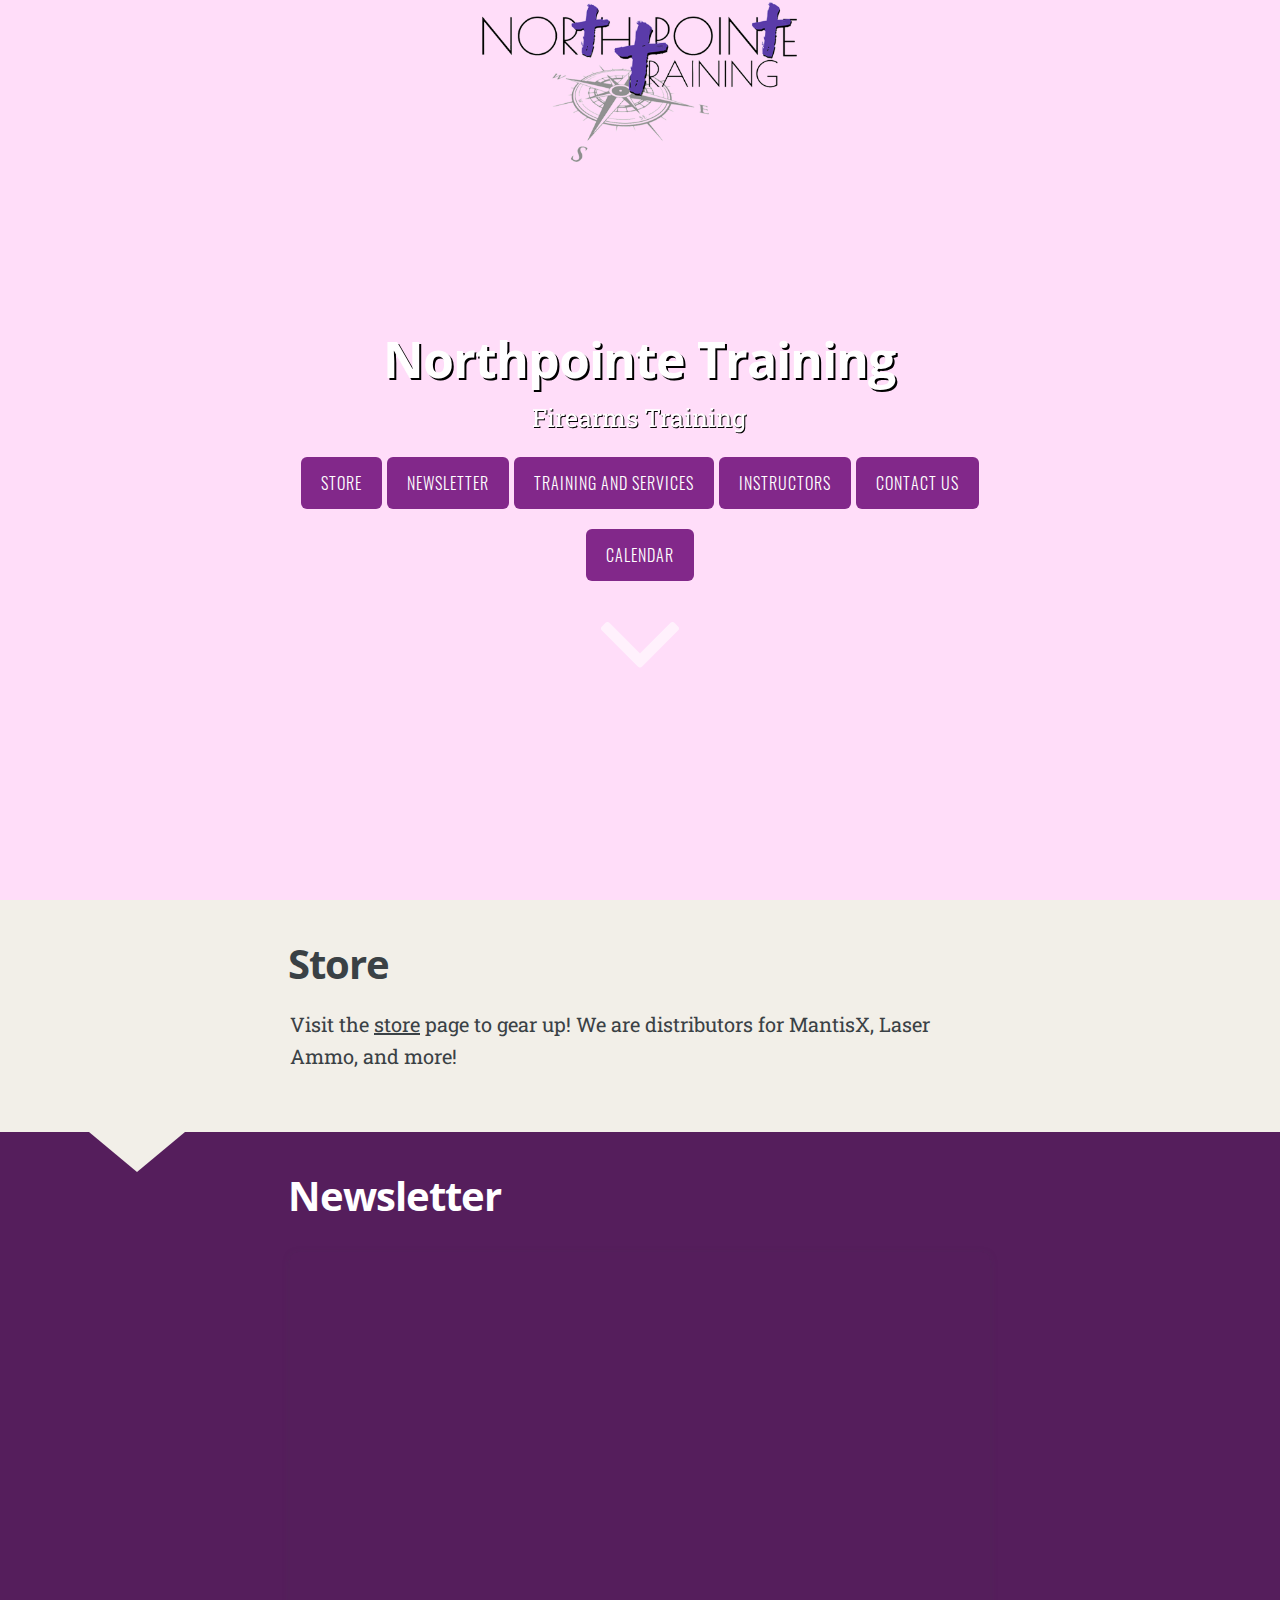
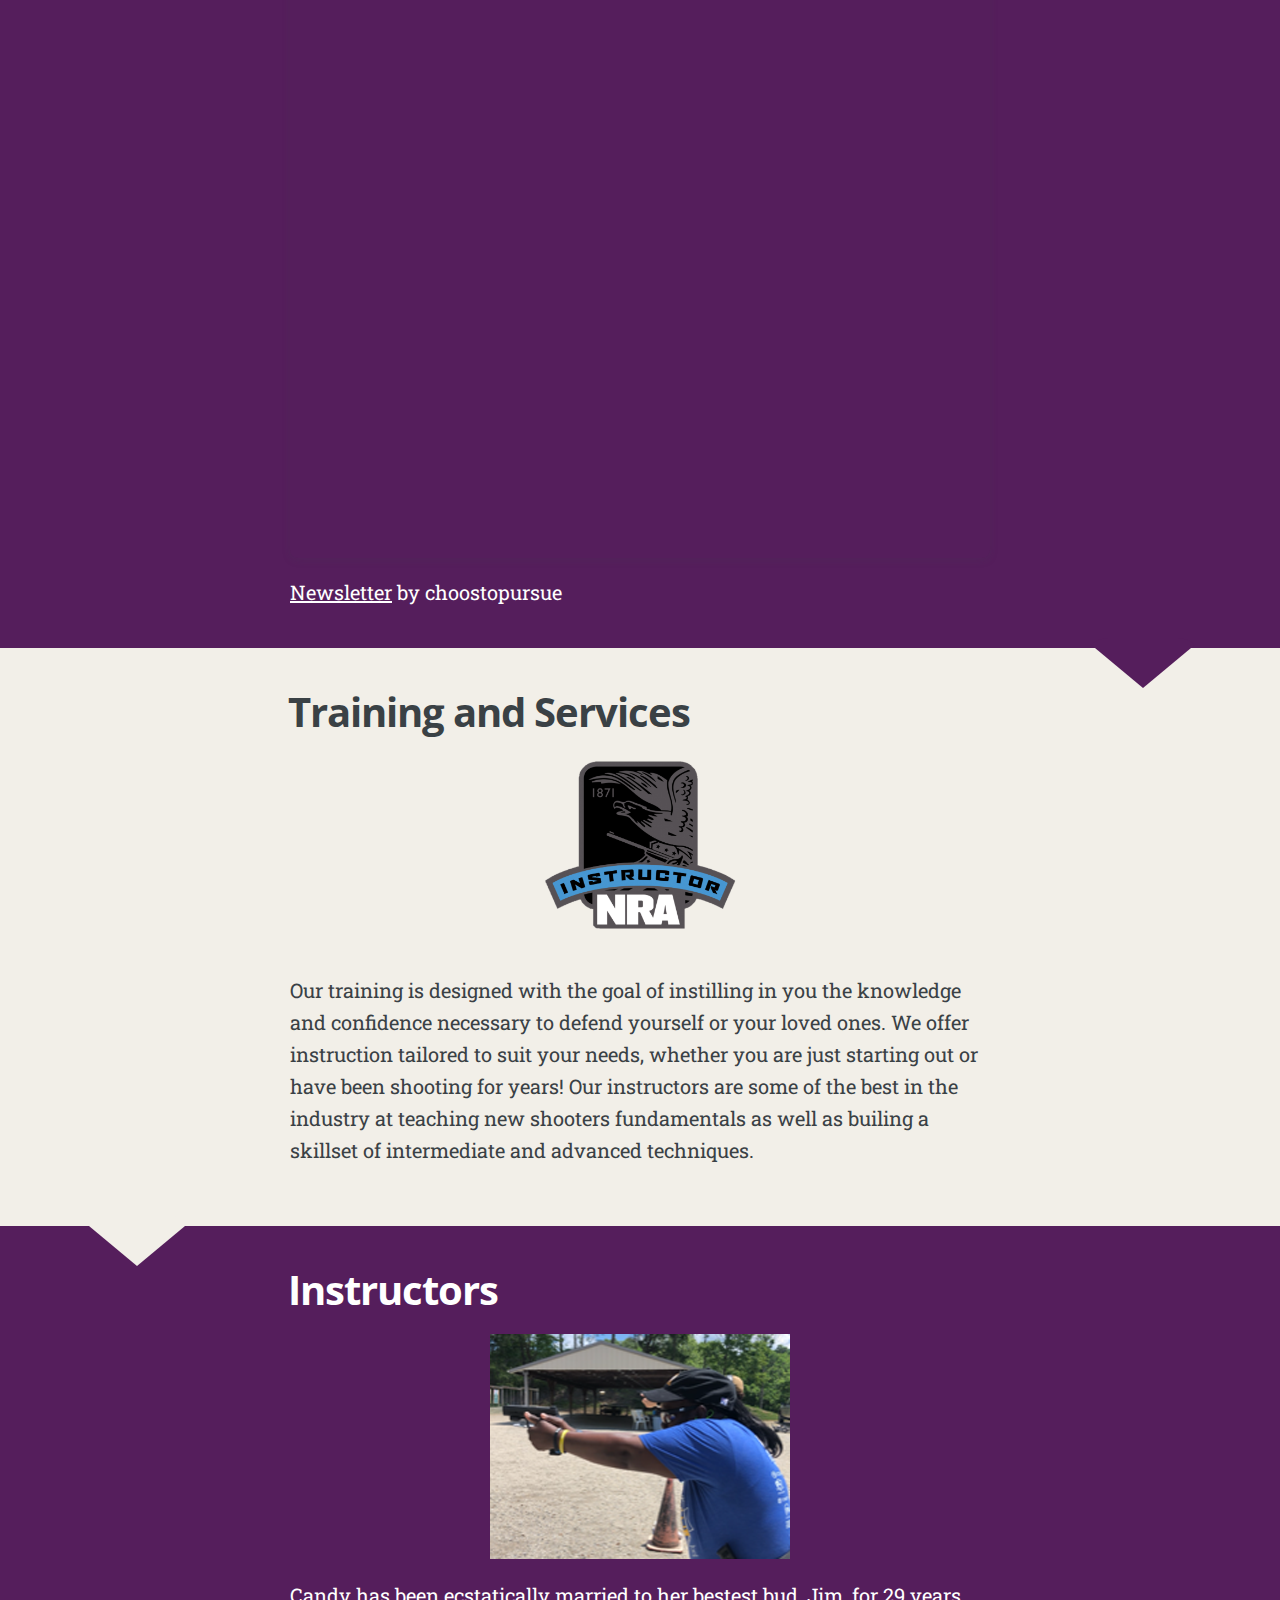
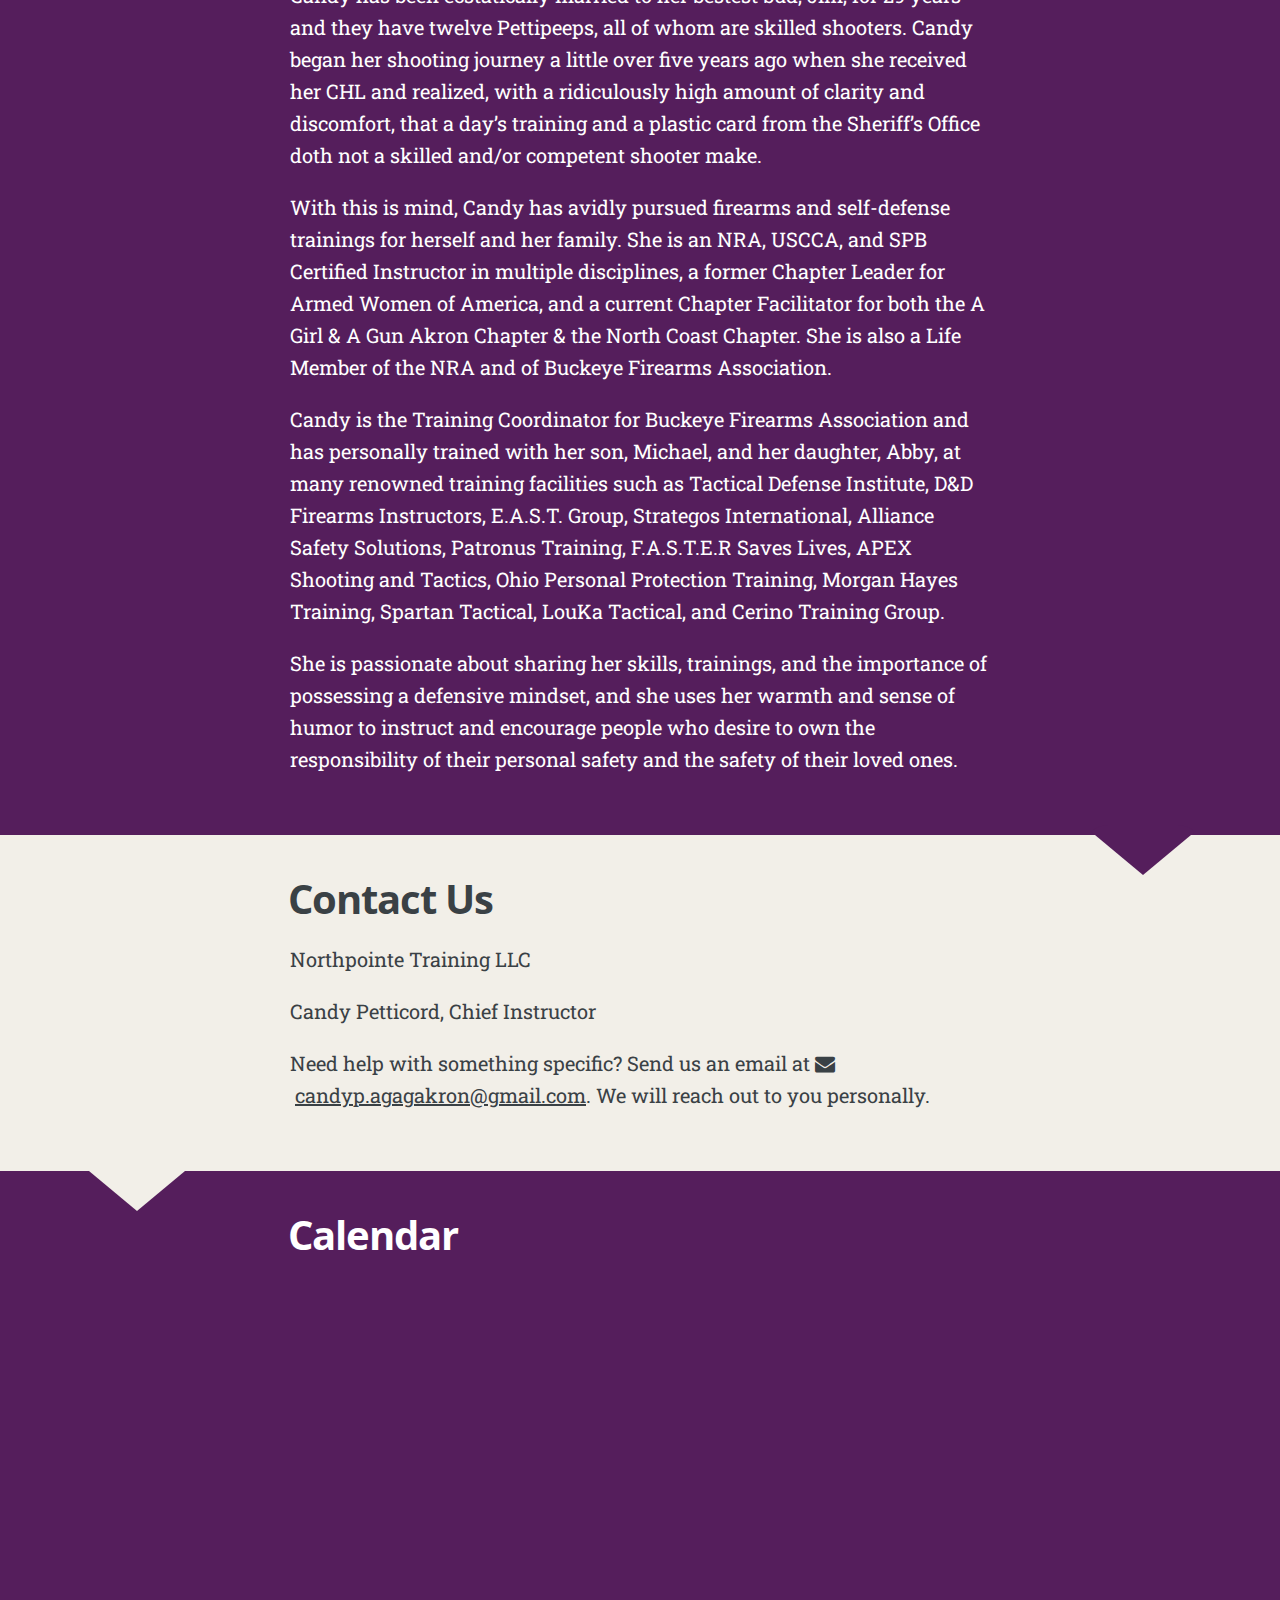
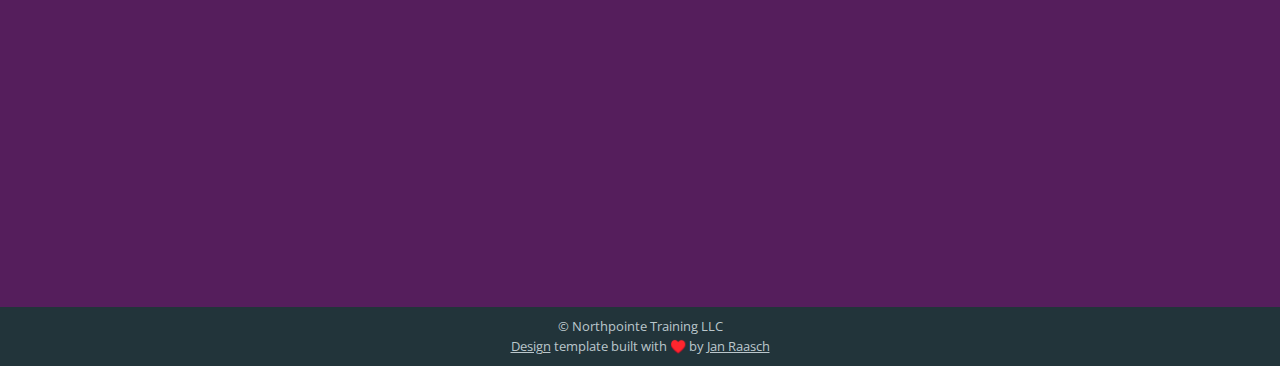
==== commit b849475a: "New logos and hero" ====
--- a/index.html
+++ b/index.html
@@ -103,7 +103,7 @@
 
 
 
-
+<link rel="stylesheet" href='/css/custom.css'>
 
 
 
@@ -130,7 +130,7 @@
 
 
 
-<header id="site-head" style="background-image: url(images/cover-image.jpg)">
+<header id="site-head" style="background-image: url(images/cover-image.png)">
     <div class="vertical">
         <div id="site-head-content" class="inner">
 
@@ -194,7 +194,8 @@
                     <h2 class="post-title">Training and Services</h2>
                 </header>
                 <section class="post-content">
-                    <p>Our training is designed with the goal of instilling in you the knowledge and confidence necessary to defend yourself or your loved ones. We offer instruction tailored to suit your needs, whether you are just starting out or have been shooting for years! Our instructors are some of the best in the industry at teaching new shooters fundamentals as well as builing a skillset of intermediate and advanced techniques.</p>
+                    <img class="inline-image" src="images/nra-instructor-alpha.png" alt="Certified NRA Instructor" />
+<p>Our training is designed with the goal of instilling in you the knowledge and confidence necessary to defend yourself or your loved ones. We offer instruction tailored to suit your needs, whether you are just starting out or have been shooting for years! Our instructors are some of the best in the industry at teaching new shooters fundamentals as well as builing a skillset of intermediate and advanced techniques.</p>
 
                 </section>
             </article>
--- a/css/custom.css
+++ b/css/custom.css
@@ -0,0 +1,10 @@
+#site-head {
+    background-color: rgb(255, 221, 249);
+    background-size: 320px;
+    background-position: top;
+}
+
+.inline-image {
+    width: 200px;
+    padding: 20px;
+}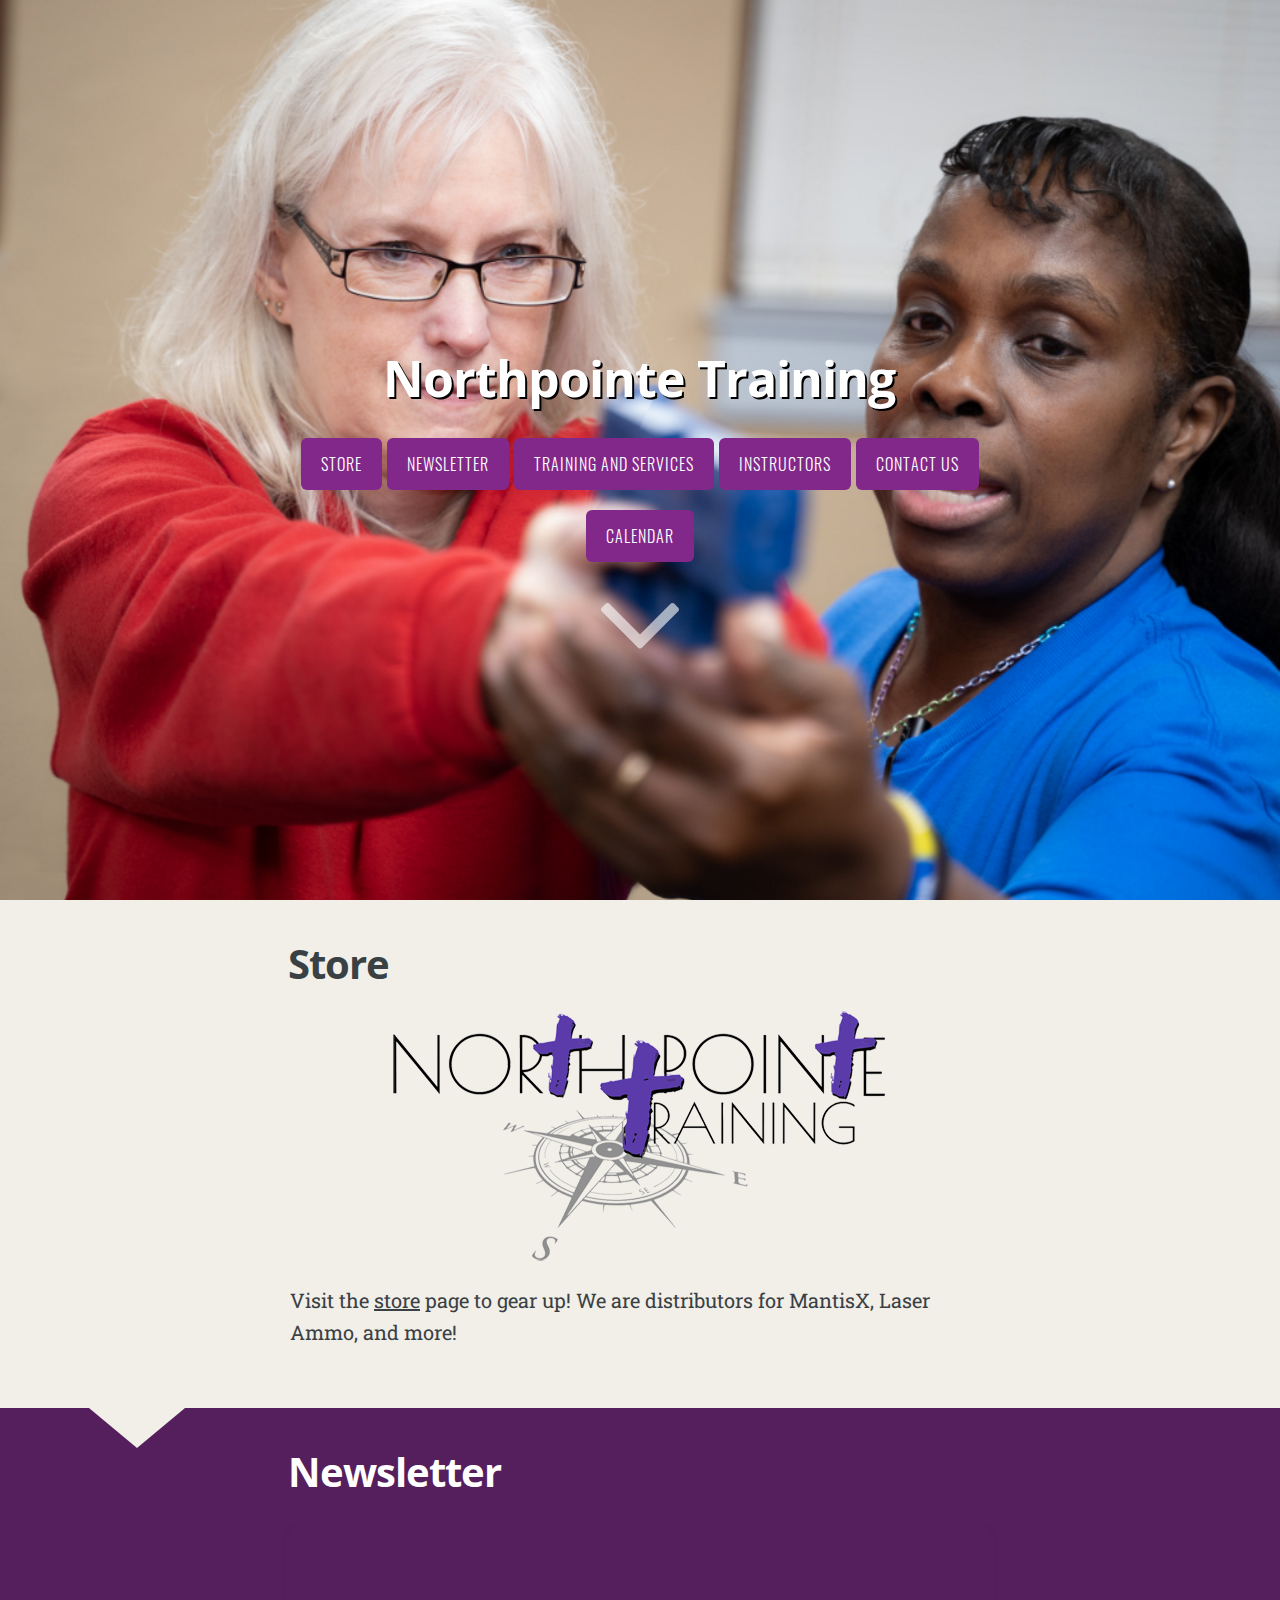
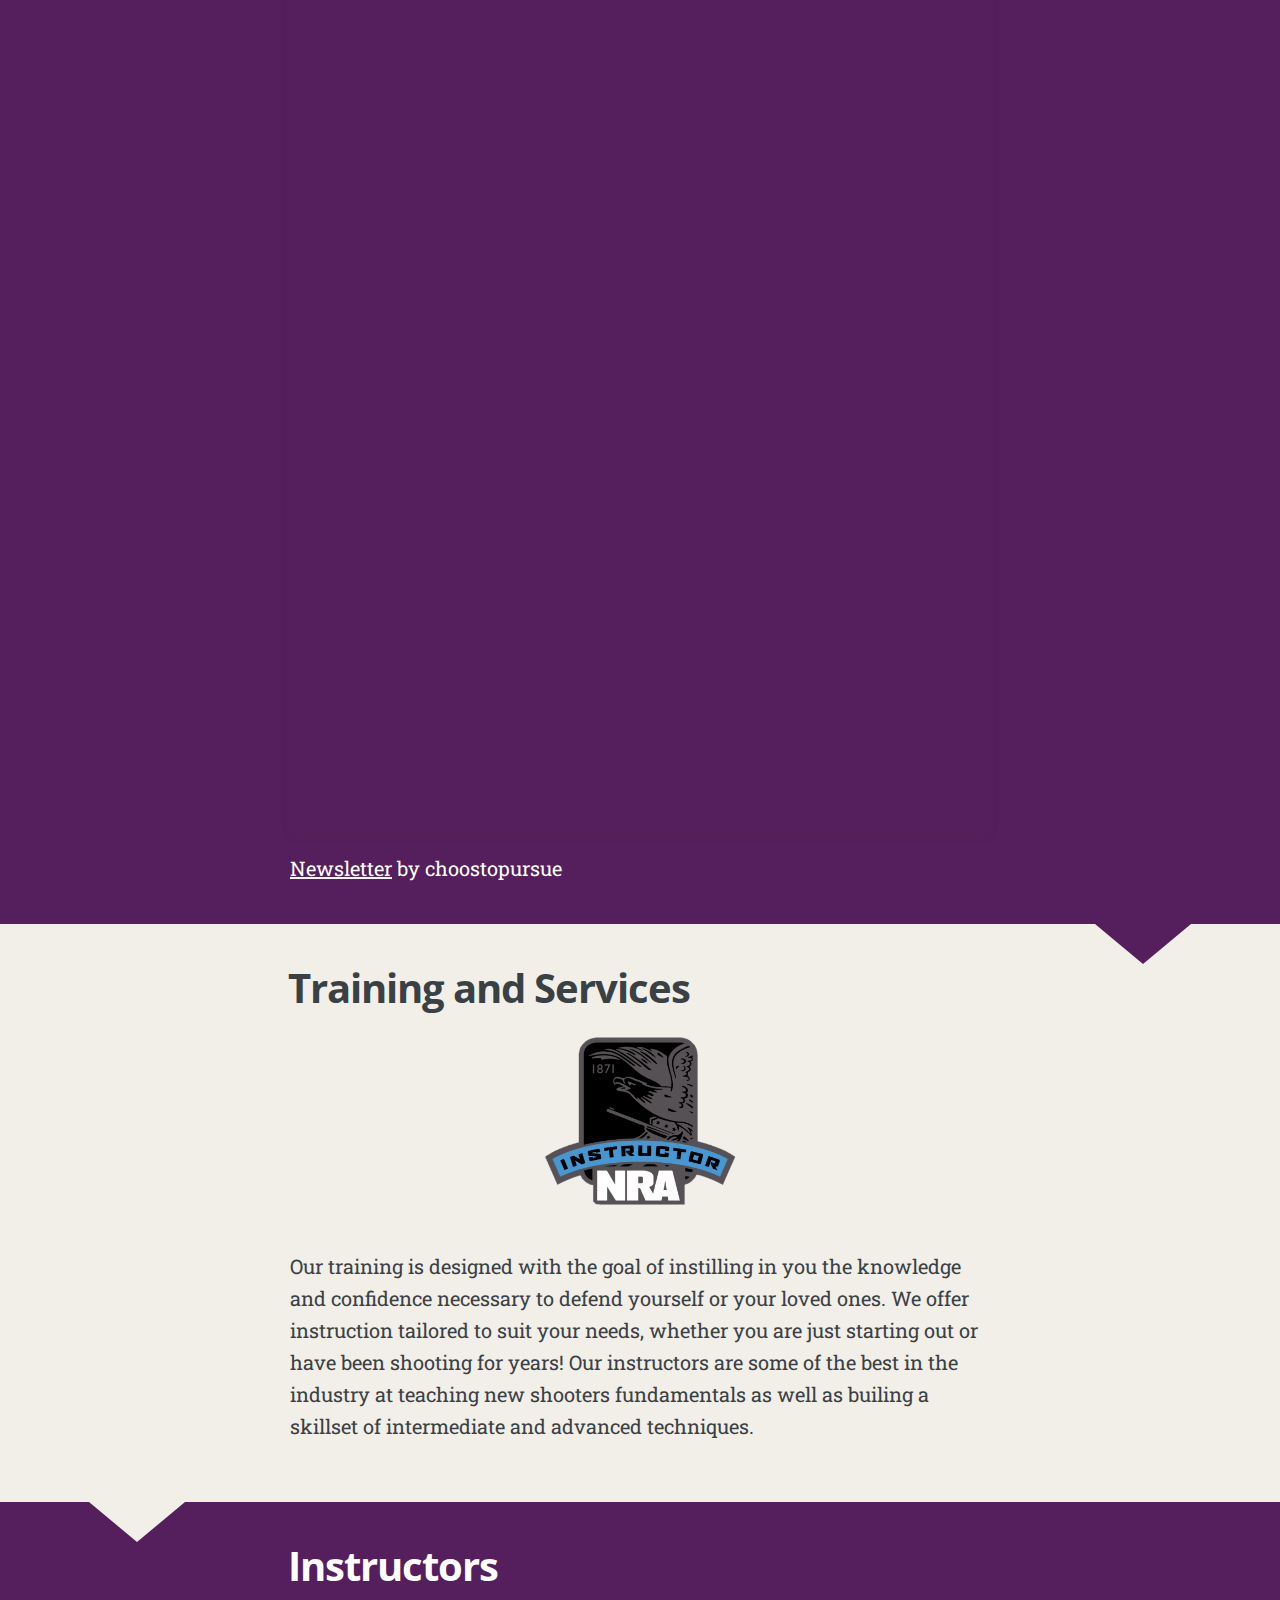
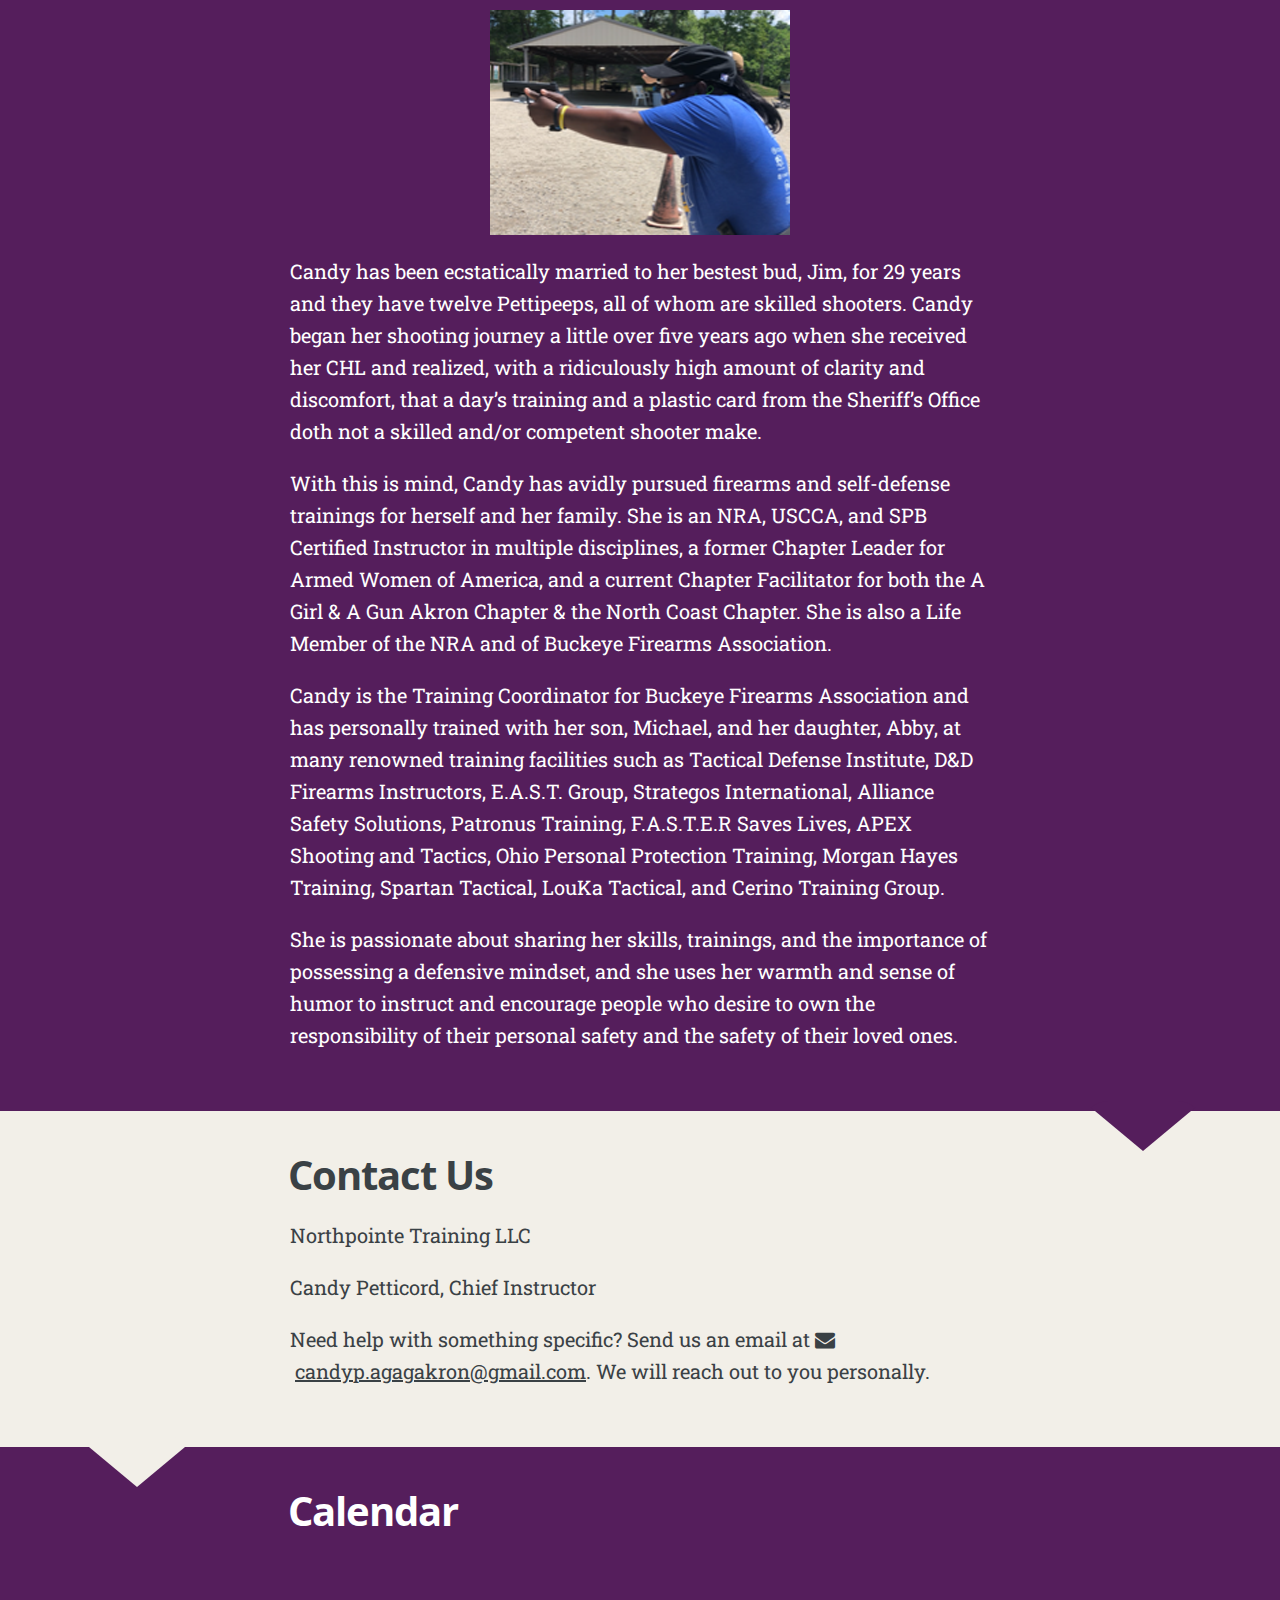
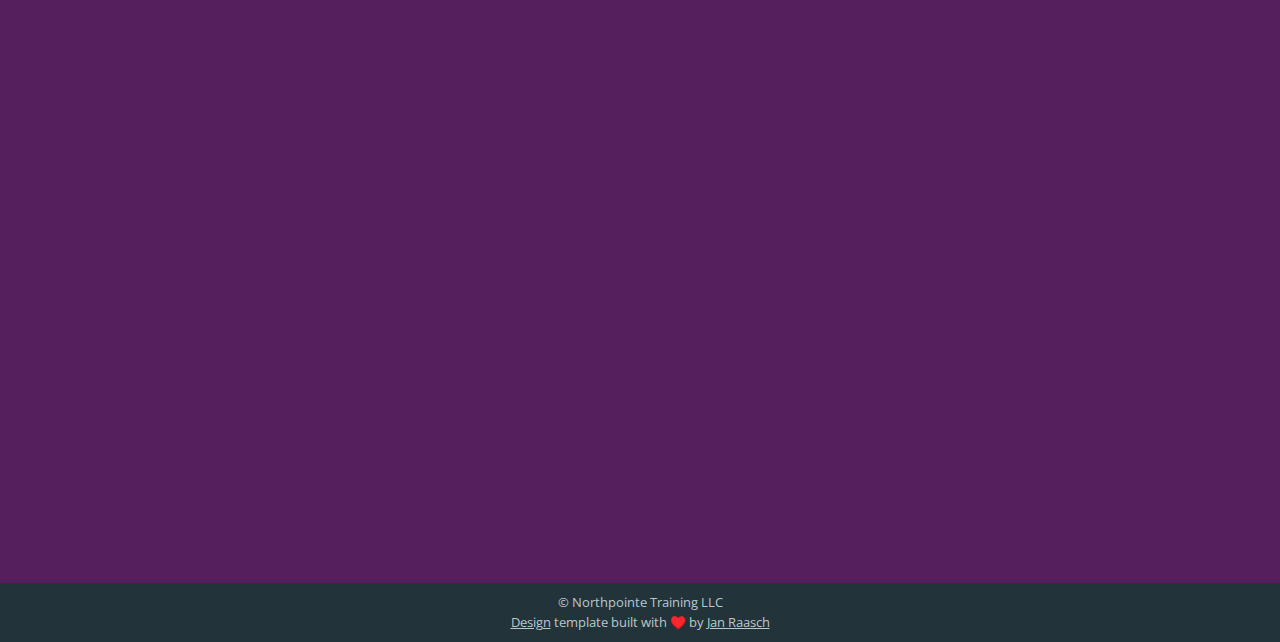
==== commit b2cd6777: "New banner image" ====
--- a/index.html
+++ b/index.html
@@ -130,12 +130,12 @@
 
 
 
-<header id="site-head" style="background-image: url(images/cover-image.png)">
+<header id="site-head" style="background-image: url(images/banner-no-logo.png)">
     <div class="vertical">
         <div id="site-head-content" class="inner">
 
             <h1 class="blog-title">Northpointe Training</h1>
-            <h2 class="blog-description">Firearms Training</h2>
+            
 
             
                  <a class='btn site-menu' data-title-anchor='store'>Store</a>
@@ -165,7 +165,8 @@
                     <h2 class="post-title">Store</h2>
                 </header>
                 <section class="post-content">
-                    <p>Visit the <a href="https://northpointe-training-store.myshopify.com/">store</a> page to gear up! We are distributors for MantisX, Laser Ammo, and more!</p>
+                    <p><img src="images/cover-image.png" alt="Northpointe Training Logo"></p>
+<p>Visit the <a href="https://northpointe-training-store.myshopify.com/">store</a> page to gear up! We are distributors for MantisX, Laser Ammo, and more!</p>
 
                 </section>
             </article>
--- a/css/custom.css
+++ b/css/custom.css
@@ -1,7 +1,7 @@
 #site-head {
-    background-color: rgb(255, 221, 249);
-    background-size: 320px;
-    background-position: top;
+    /* background-color: rgb(255, 221, 249); */
+    /* background-size: 320px; */
+    background-position: 75%;
 }
 
 .inline-image {
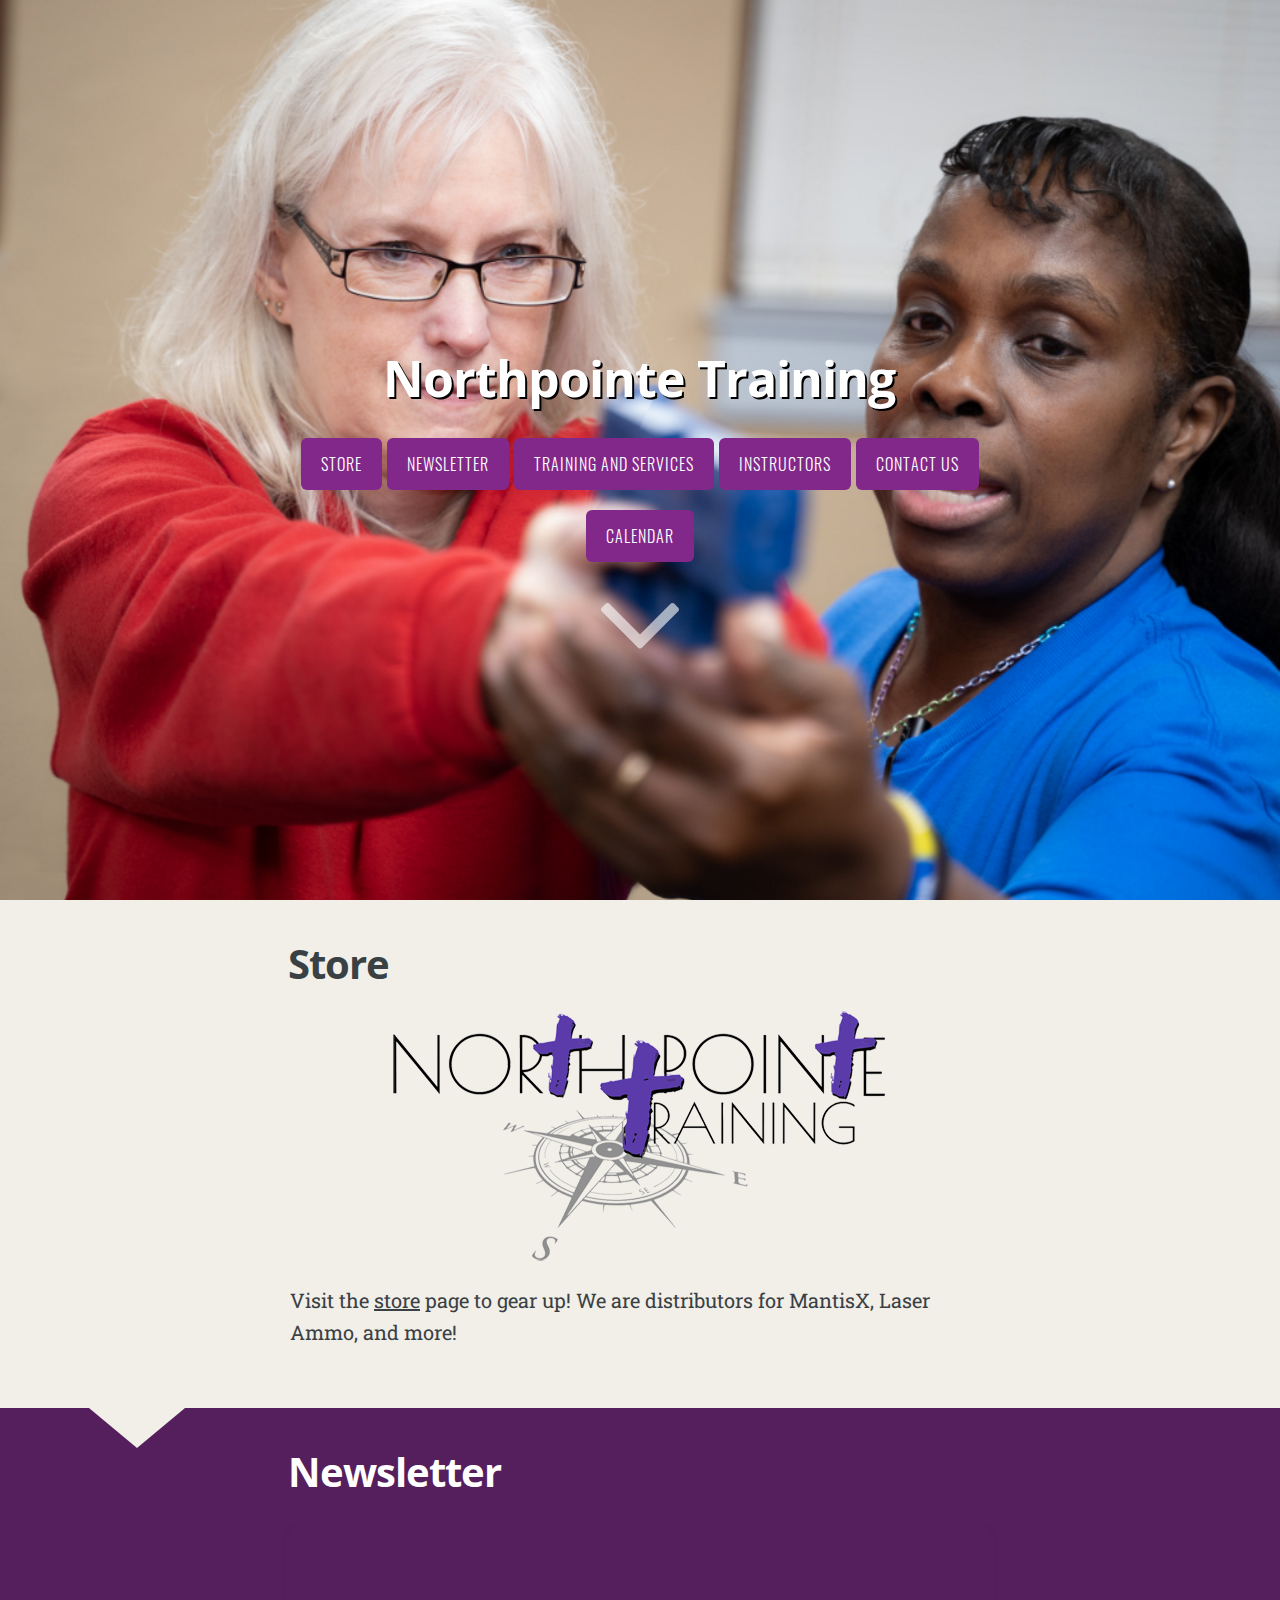
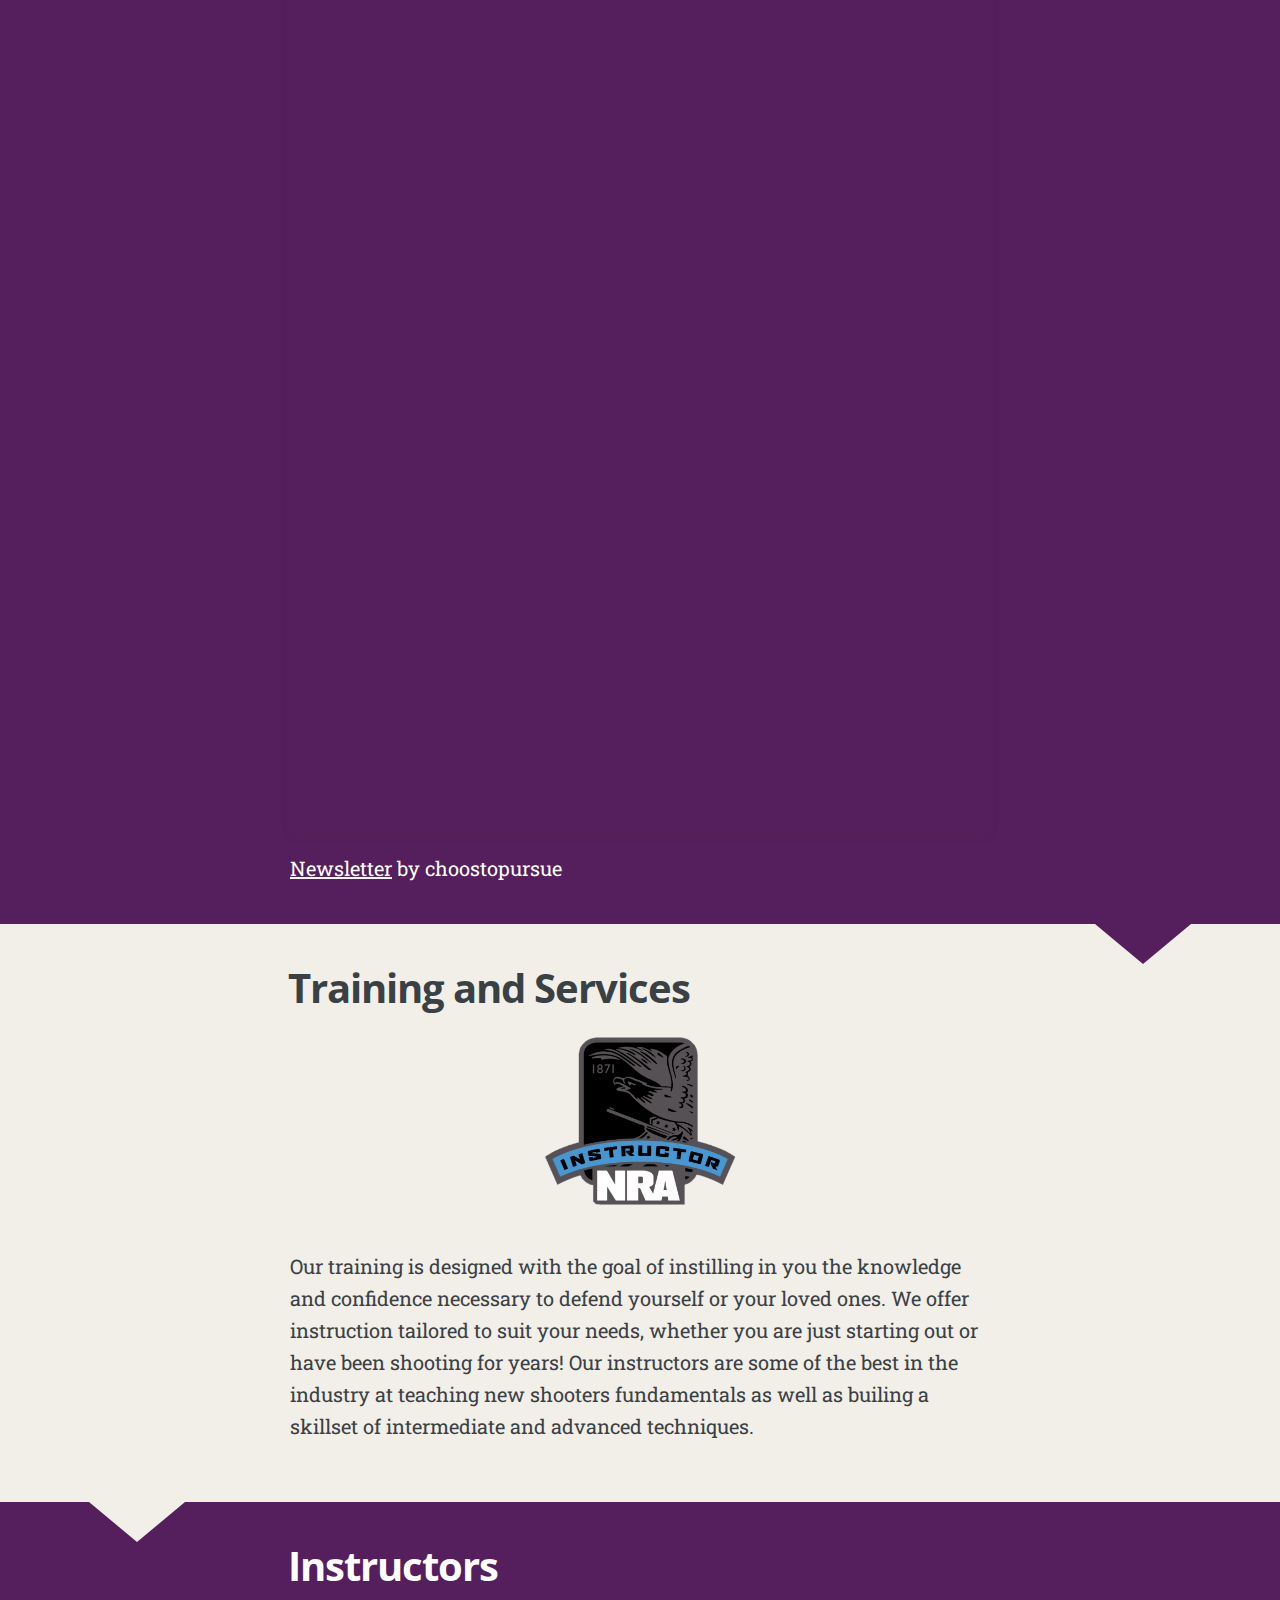
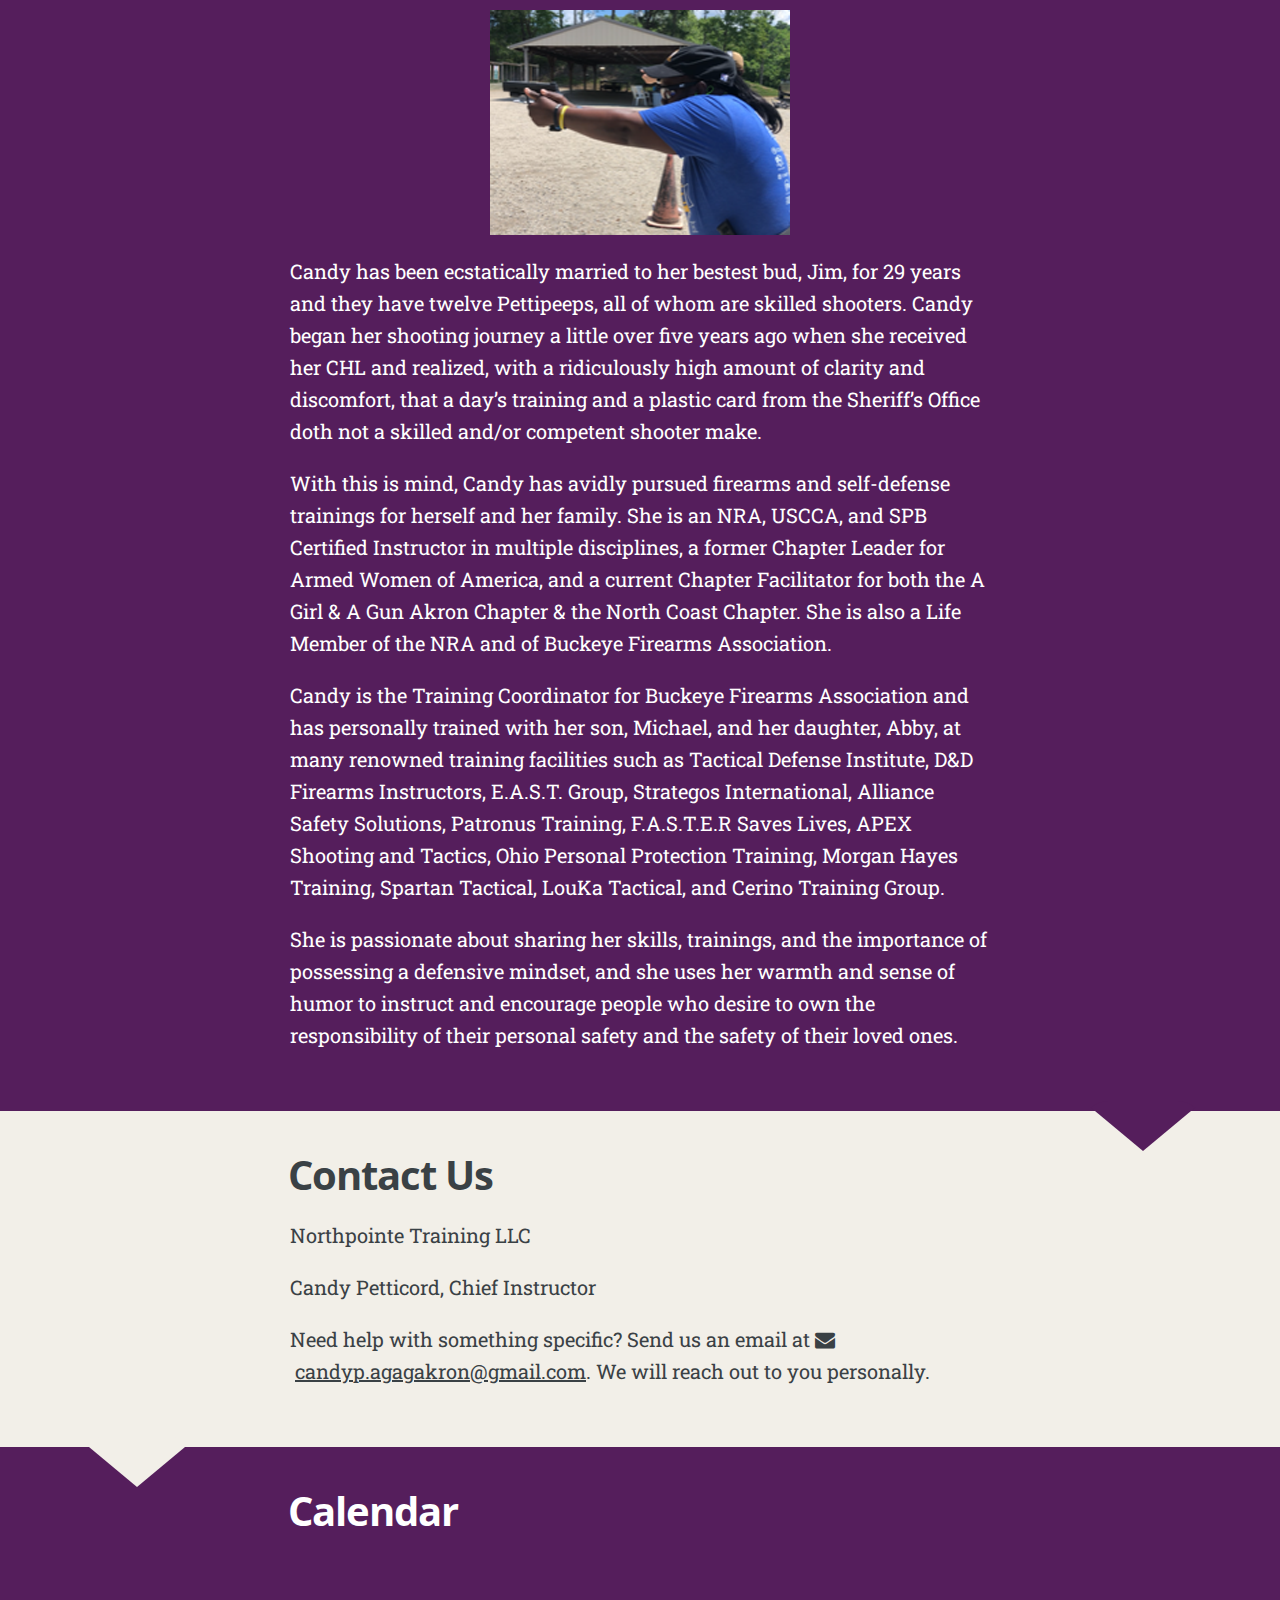
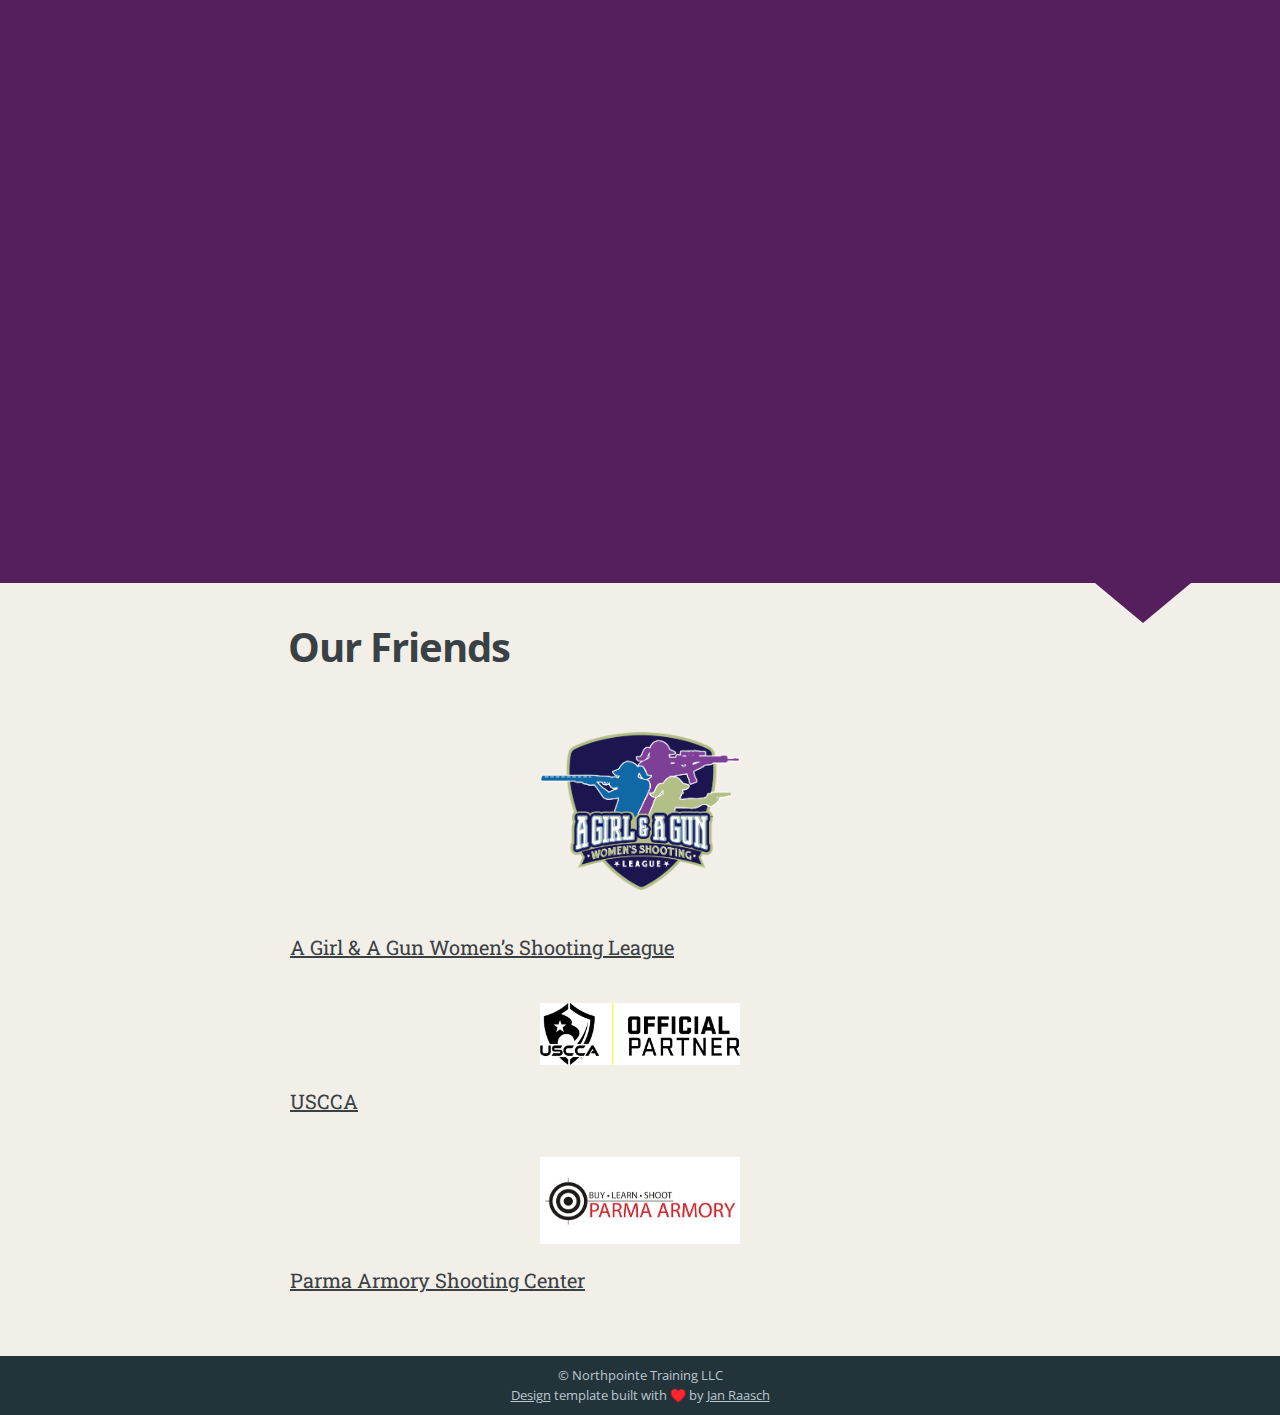
==== commit 912b21da: "added favicon, partners section" ====
--- a/index.html
+++ b/index.html
@@ -237,7 +237,7 @@
         </div>
     
         <div class='post-holder'>
-            <article id='calendar' class='post  last'>
+            <article id='calendar' class='post  '>
                 <header class="post-header">
                     <h2 class="post-title">Calendar</h2>
                 </header>
@@ -246,6 +246,24 @@
 
 <iframe src="https://calendar.google.com/calendar/embed?src=ashleye.agagakron%40gmail.com&ctz=America%2FNew_York" style="border: 0" width="100%" height="600" frameborder="0" scrolling="no"></iframe>
 
+
+                </section>
+            </article>
+            <div class='post-after'></div>
+        </div>
+    
+        <div class='post-holder'>
+            <article id='our-friends' class='post  last'>
+                <header class="post-header">
+                    <h2 class="post-title">Our Friends</h2>
+                </header>
+                <section class="post-content">
+                    <p><img class="inline-image" src="images/AGAG_LOGOshield.png" alt="A Girl &amp; A Gun" />
+<a href="https://www.agirlandagun.org/">A Girl &amp; A Gun Women&rsquo;s Shooting League</a></p>
+<p><img class="inline-image" src="images/USCCA%20Official%20Partner.png" alt="USCCA" />
+<a href="https://www.usconcealedcarry.com/">USCCA</a></p>
+<p><img class="inline-image" src="images/Parma%20Armory.png" alt="Parma Armory Shooting Center" />
+<a href="https://www.theparmaarmory.com/">Parma Armory Shooting Center</a></p>
 
                 </section>
             </article>
